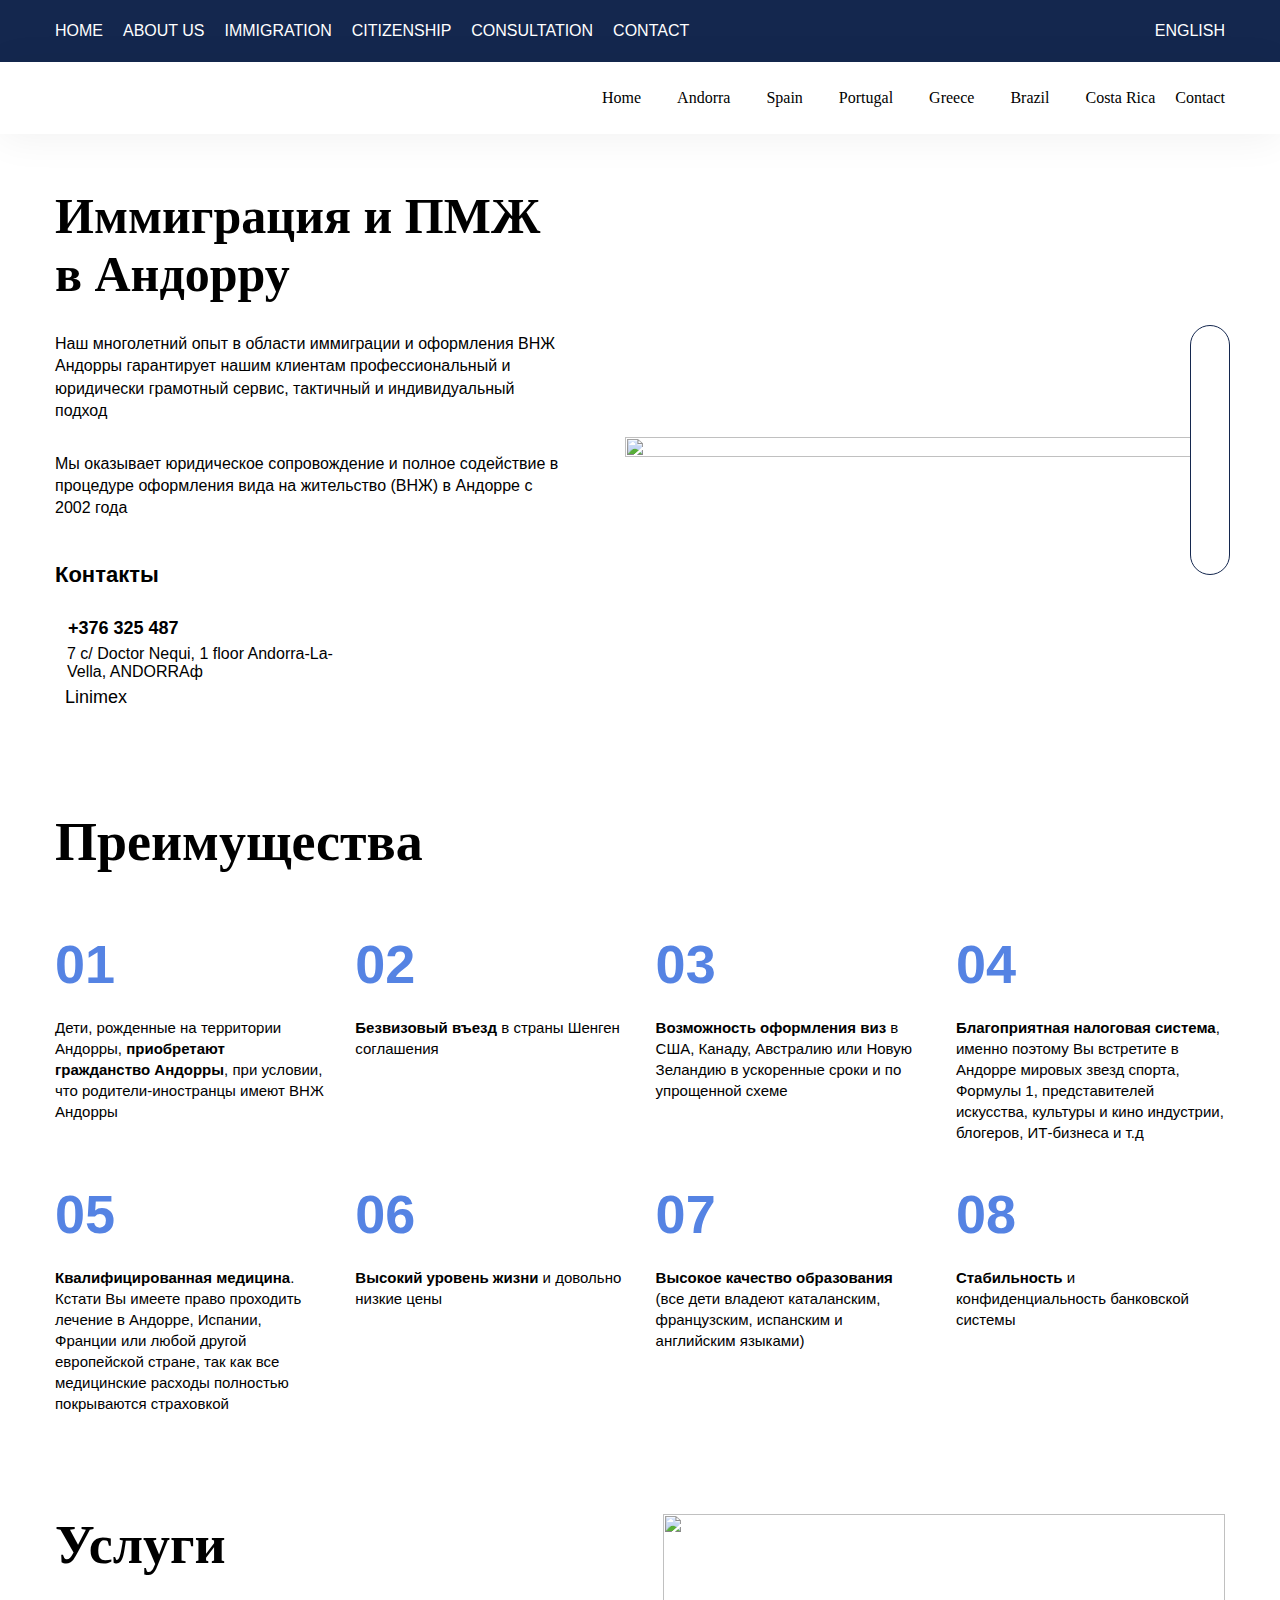
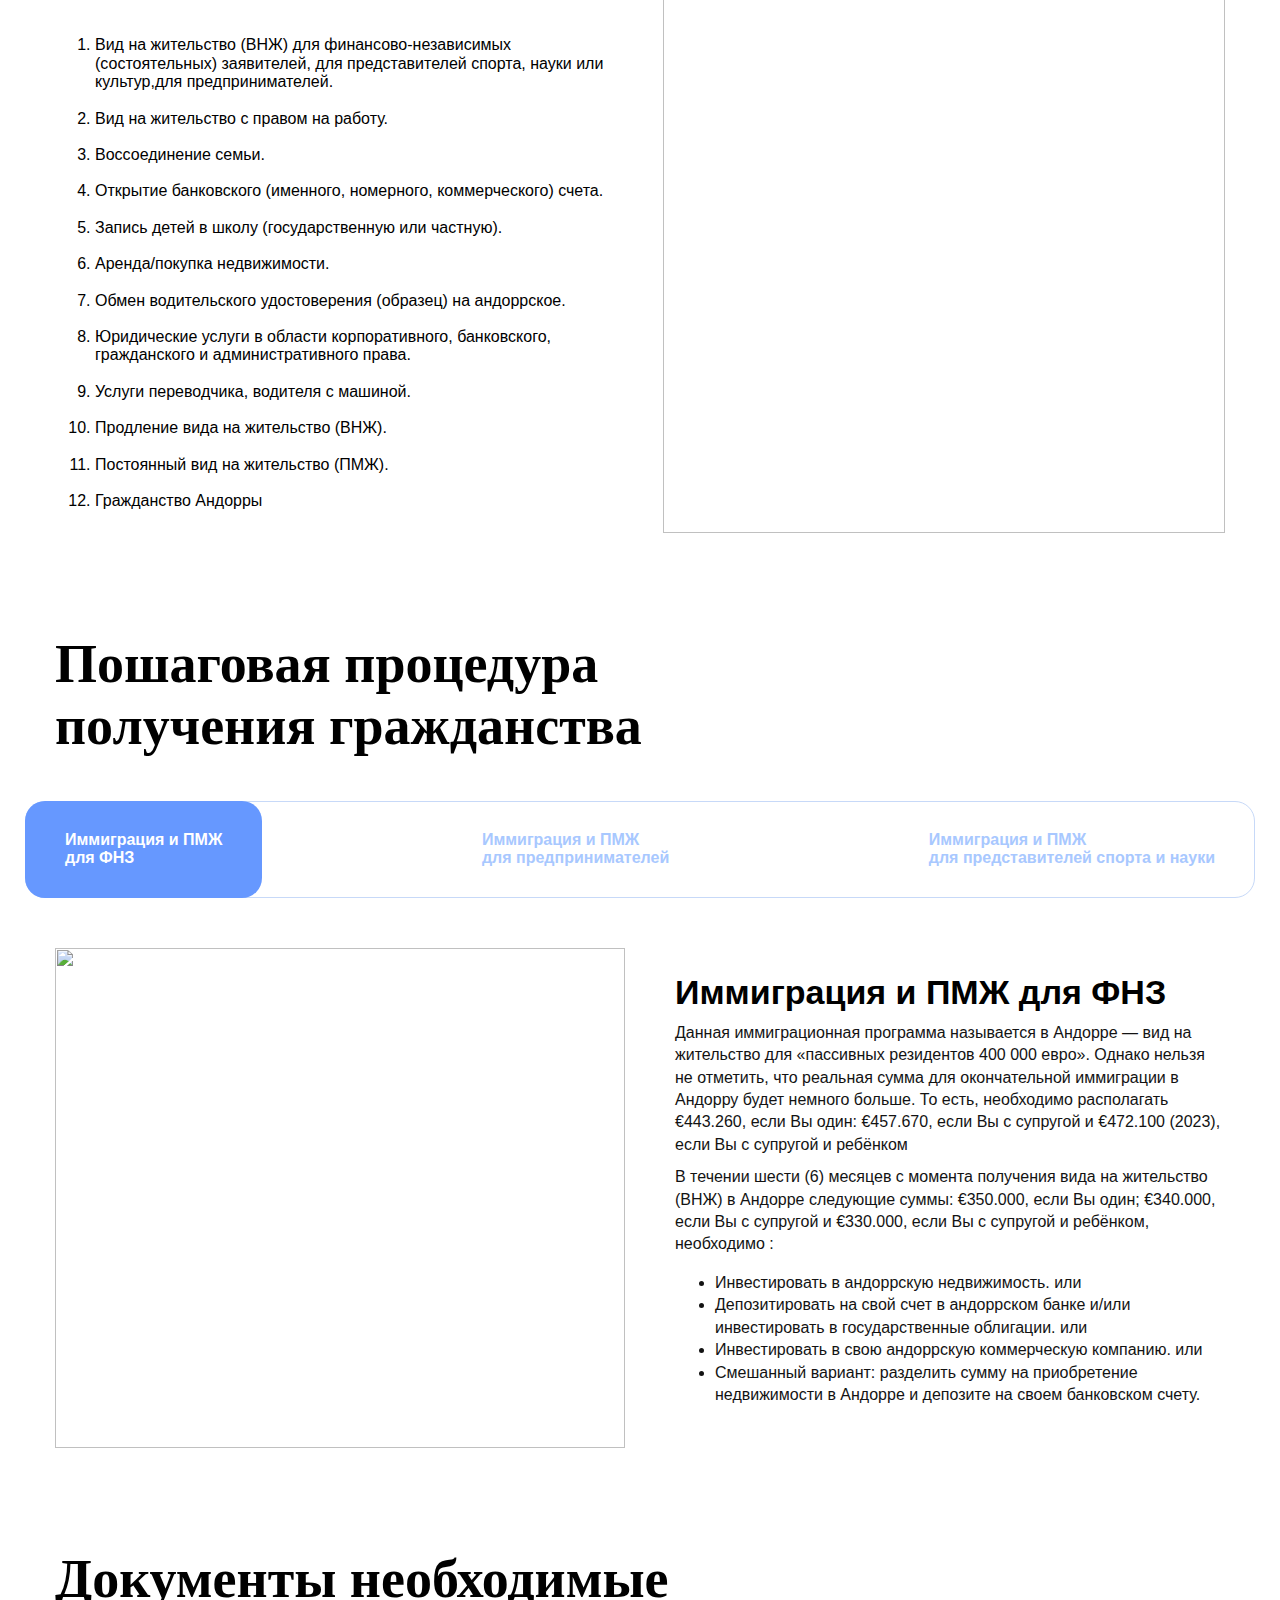
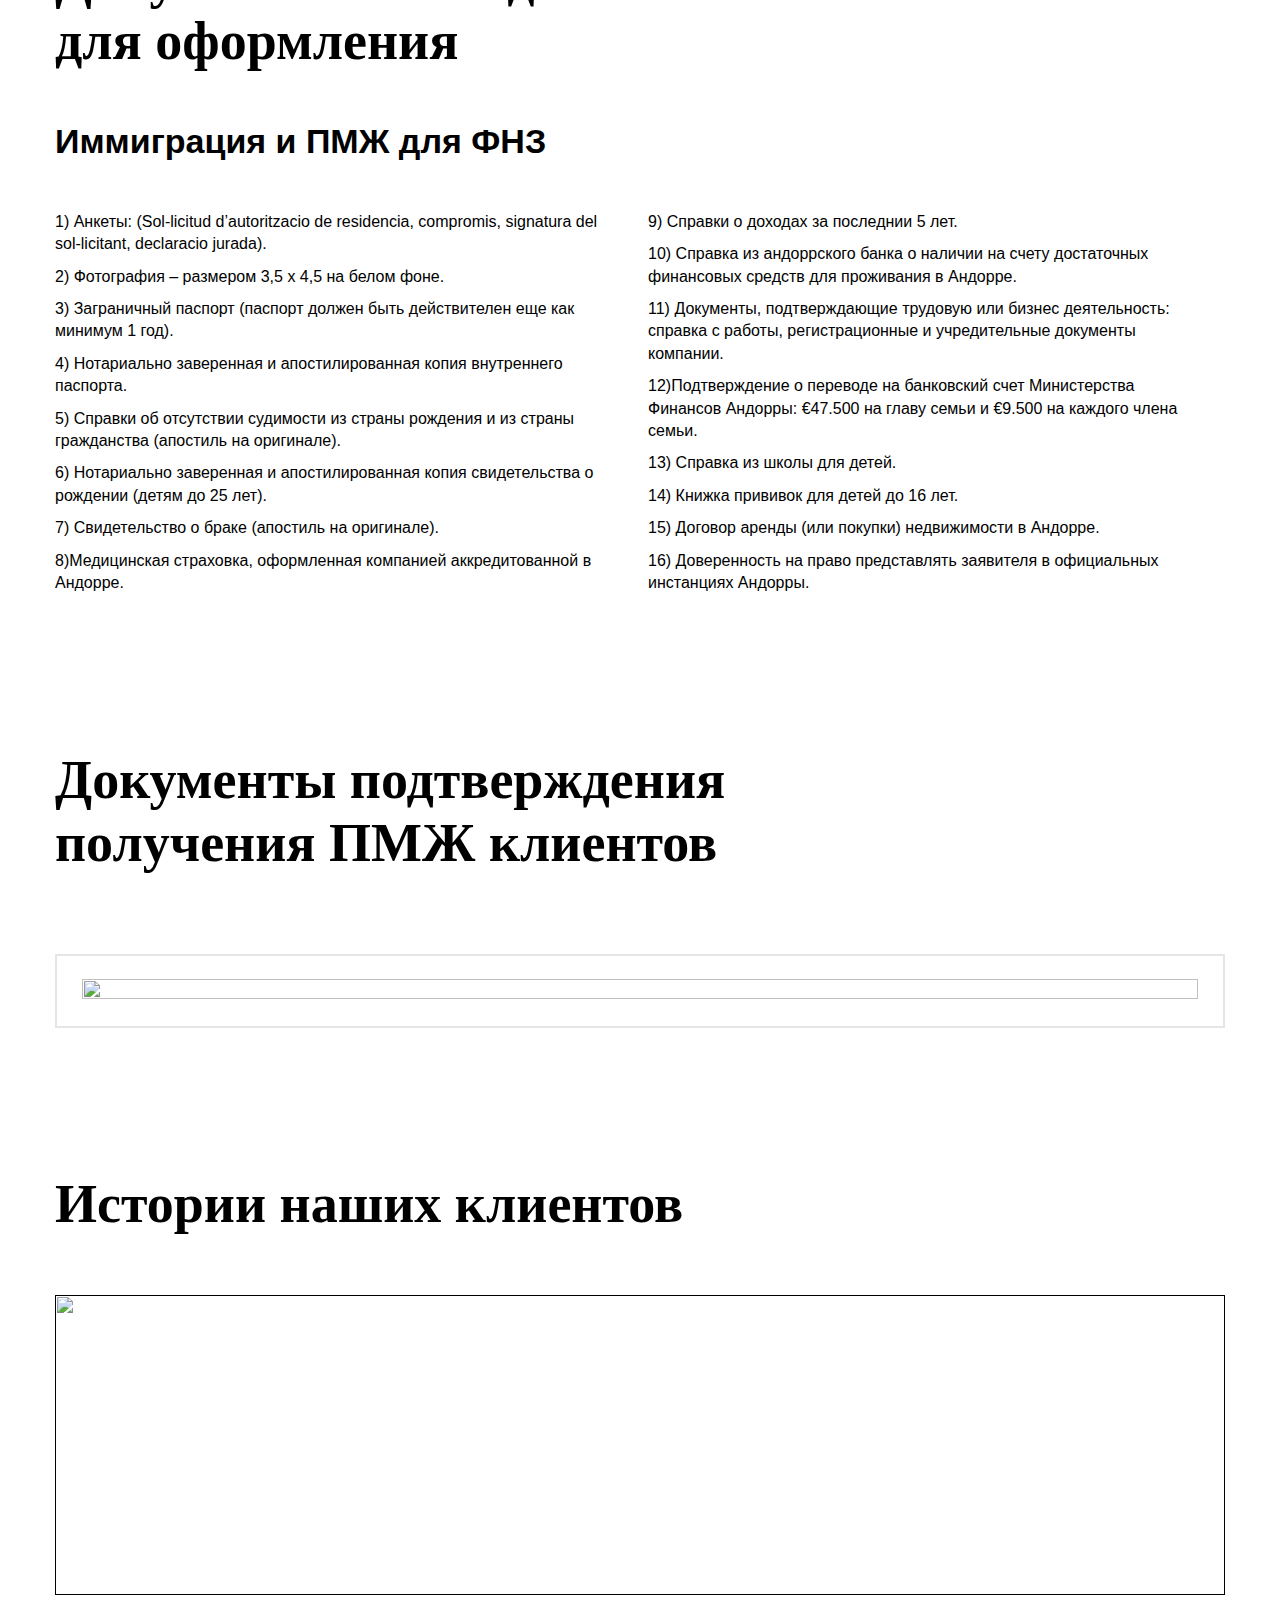
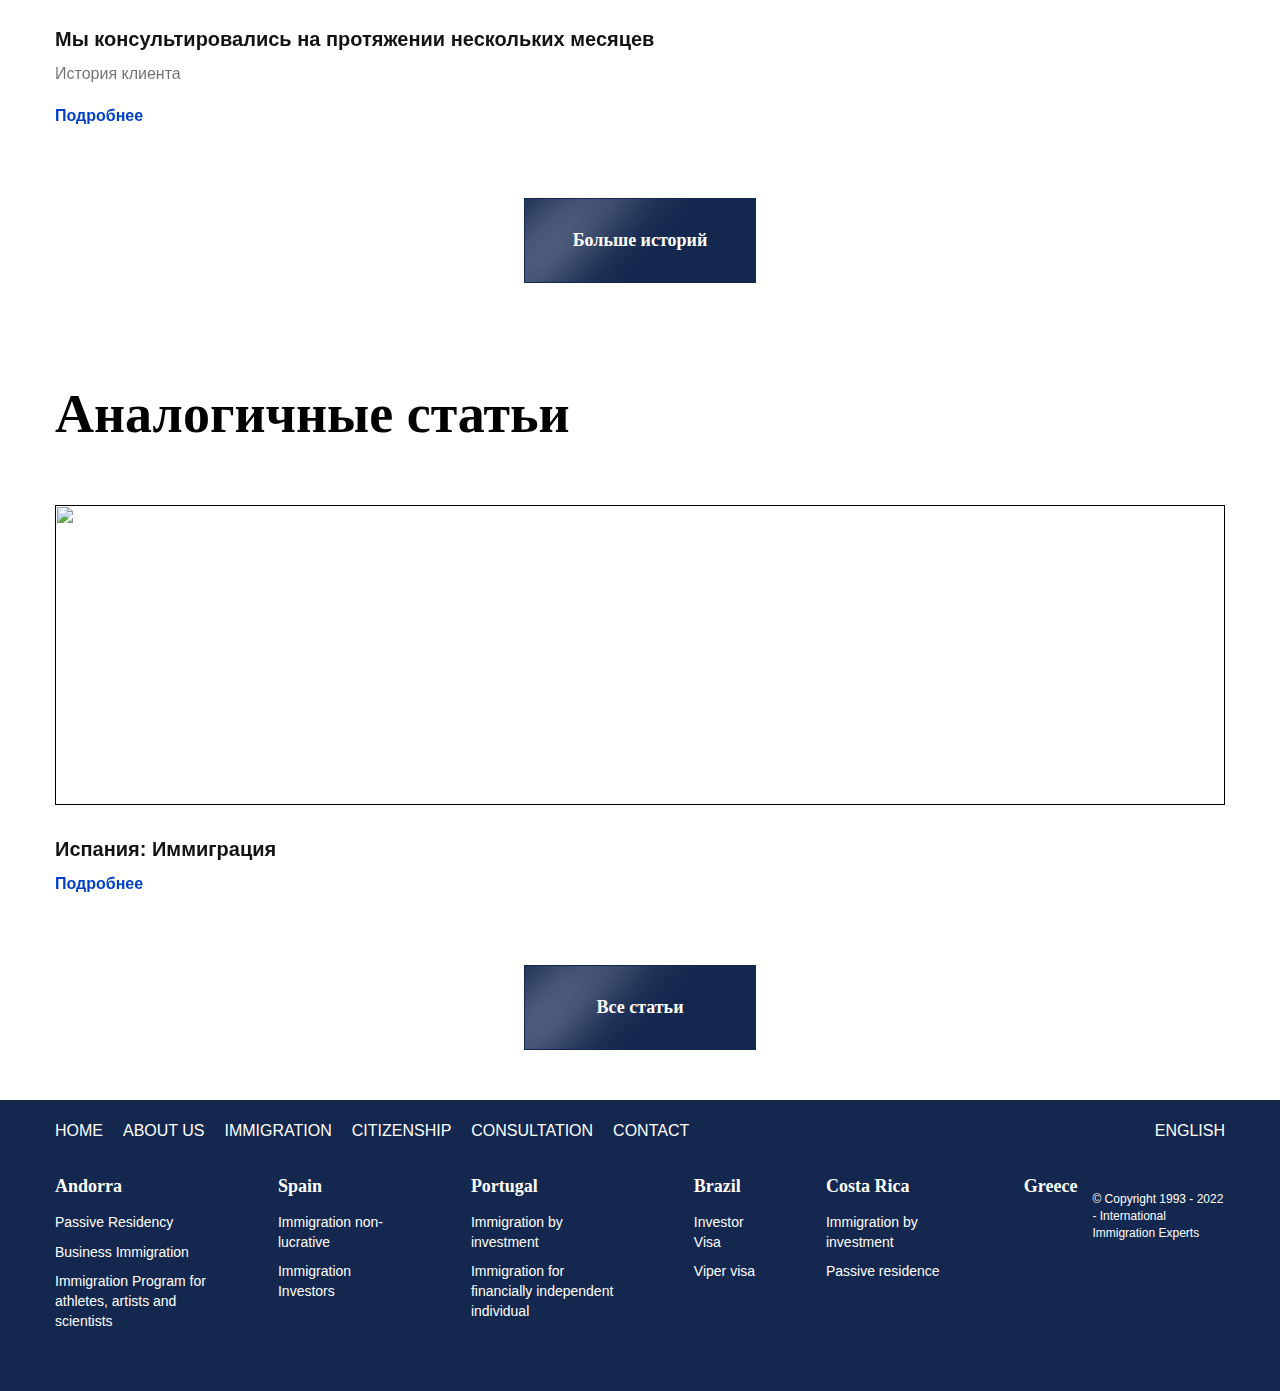
==== page.html @ a86c6c3c "change desktop" ====
<!DOCTYPE html>
<html lang="en">

<head>
    <meta charset="UTF-8">
    <meta http-equiv="X-UA-Compatible" content="IE=edge">
    <meta name="viewport" content="width=device-width, initial-scale=1.0">
    <title>Immigrationeu</title>
    <link rel="stylesheet" href="https://cdn.jsdelivr.net/npm/swiper@8/swiper-bundle.min.css" />
    <link rel="stylesheet" href="css/style.min.css">
    <link rel="stylesheet" href="https://cdnjs.cloudflare.com/ajax/libs/fancybox/3.5.7/jquery.fancybox.min.css"
        integrity="sha512-H9jrZiiopUdsLpg94A333EfumgUBpO9MdbxStdeITo+KEIMaNfHNvwyjjDJb+ERPaRS6DpyRlKbvPUasNItRyw=="
        crossorigin="anonymous" referrerpolicy="no-referrer" />
    <link rel="preload" href="fonts/Raleway-Bold.woff2" as="font" type="font/woff2" crossorigin>
    <link rel="preload" href="fonts/OpenSans-Bold.woff2" as="font" type="font/woff2" crossorigin>
    <link rel="preload" href="fonts/OpenSans-Regular.woff2" as="font" type="font/woff2" crossorigin>
    <link rel="preload" href="fonts/OpenSans-SemiBold.woff2" as="font" type="font/woff2" crossorigin>
</head>

<body>
    <div class="top">
        <div class="container">
            <div class="top__wrap">
                <ul class="top__menu">
                    <li><a href="">HOME</a></li>
                    <li><a href="">ABOUT US</a></li>
                    <li><a href="">IMMIGRATION</a></li>
                    <li><a href="">CITIZENSHIP</a></li>
                    <li><a href="">CONSULTATION</a></li>
                    <li><a href="">CONTACT</a></li>
                </ul>
                <div class="top__right">
                    <div class="top__lang">
                        <div class="top__lang-top"><img src="img/lang.svg" alt=""> english</div>
                        <div class="top__lang-drop">
                            <a href="">english</a>
                            <a href="">RUSSIAN</a>
                        </div>
                    </div>
                    <!-- <div class="top__soc">
                        <a href="">
                            <img src="img/top1.svg" alt="">
                        </a>
                        <a href="">
                            <img src="img/top2.svg" alt="">
                        </a>
                        <a href="">
                            <img src="img/top3.svg" alt="">
                        </a>
                        <a href="">
                            <img src="img/top44.svg" alt="">
                        </a>
                        <a href="">
                            <img src="img/top4.svg" alt="">
                        </a>
                        <a href="">
                            <img src="img/top5.svg" alt="">
                        </a>
                        <a href="">
                            <img src="img/top6.svg" alt="">
                        </a>
                        <a href="">
                            <img src="img/top7.svg" alt="">
                        </a>
                    </div> -->
                </div>
            </div>
        </div>
    </div>
    <header class="header">
        <div class="container">
            <div class="header__wrap">
                <a href="" class="header__logo">
                    <img src="img/logo.png" alt="">
                </a>
                <ul class="header__menu">
                    <li><a href="">Home</a></li>
                    <li class="with-sub"><a href="">Andorra</a>
                        <ul>
                            <li><a href="">Andorra1</a></li>
                            <li><a href="">Andorra2</a></li>
                            <li><a href="">Andorra3</a></li>
                        </ul>
                    </li>
                    <li class="with-sub"><a href="">Spain</a>
                        <ul>
                            <li><a href="">Andorra1</a></li>
                            <li><a href="">Andorra2</a></li>
                            <li><a href="">Andorra3</a></li>
                        </ul>
                    </li>
                    <li class="with-sub"><a href="">Portugal</a>
                        <ul>
                            <li><a href="">Andorra1</a></li>
                            <li><a href="">Andorra2</a></li>
                            <li><a href="">Andorra3</a></li>
                        </ul>
                    </li>
                    <li class="with-sub"><a href="">Greece</a>
                        <ul>
                            <li><a href="">Andorra1</a></li>
                            <li><a href="">Andorra2</a></li>
                            <li><a href="">Andorra3</a></li>
                        </ul>
                    </li>
                    <li class="with-sub"><a href="">Brazil</a>
                        <ul>
                            <li><a href="">Andorra1</a></li>
                            <li><a href="">Andorra2</a></li>
                            <li><a href="">Andorra3</a></li>
                        </ul>
                    </li>
                    <li class="with-sub"><a href="">Costa Rica</a>
                        <ul>
                            <li><a href="">Andorra1</a></li>
                            <li><a href="">Andorra2</a></li>
                            <li><a href="">Andorra3</a></li>
                        </ul>
                    </li>
                    <li><a href="">Contact</a></li>
                </ul>
            </div>
        </div>
    </header>
    <div class="main__links">
        <a href=""><img src="img/main-soc1.svg" alt=""></a>
        <a href=""><img src="img/main-soc2.svg" alt=""></a>
        <a href=""><img src="img/main-soc3.svg" alt=""></a>
        <a href=""><img src="img/main-soc4.svg" alt=""></a>
        <a href=""><img src="img/main-soc5.svg" alt=""></a>
    </div>
    <div class="country">
        <div class="container">
            <div class="country__cont">
                <div class="country__main">
                    <div class="country__info">
                        <h1 class="country__title">Иммиграция и ПМЖ
                            в&nbsp;Андорру</h1>
                        <div class="country__text">
                            <p>Наш многолетний опыт в области иммиграции и оформления ВНЖ Андорры гарантирует нашим
                                клиентам профессиональный и юридически грамотный сервис, тактичный и индивидуальный
                                подход</p>
                            <p>Мы оказывает юридическое сопровождение и полное содействие в процедуре оформления вида на
                                жительство (ВНЖ) в Андорре с 2002 года</p>
                        </div>
                        <div class="country__bottom-title">Контакты</div>
                        <div class="country__bottom">

                            <div class="country__bottom-block">
                                <div class="country__links">
                                    <a href=""><img src="img/page-soc1.svg" alt=""></a>
                                    <a href=""><img src="img/page-soc2.svg" alt=""></a>
                                    <a href=""><img src="img/page-soc3.svg" alt=""> +376 325 487</a>
                                </div>
                            </div>
                            <div class="country__bottom-block">
                                <div class="country__adress">
                                    <div class="country__adress-img"><img src="img/page-soc4.svg" alt=""></div>
                                    <div class="country__adress-text">7 c/ Doctor Nequi, 1 floor
                                        Andorra-La-Vella, ANDORRAф</div>
                                </div>
                            </div>
                            <div class="country__bottom-block">
                                <a href="" class="country__skype"><img src="img/page-soc5.svg" alt=""> Linimex</a>
                            </div>
                        </div>
                    </div>
                    <div class="country__img">
                        <img src="img/country.jpg" alt="">
                    </div>
                </div>
            </div>

        </div>
    </div>
    <div class="country-feat">
        <div class="container">
            <h2 class="country-feat__title">Преимущества</h2>
            <div class="country-feat__wrap">
                <div class="country-feat__block">
                    <div class="country-feat__num">01</div>
                    <p class="country-feat__text">Дети, рожденные на территории Андорры, <b>приобретают гражданство
                            Андорры</b>, при условии, что родители-иностранцы имеют ВНЖ Андорры</p>
                </div>
                <div class="country-feat__block">
                    <div class="country-feat__num">02</div>
                    <p class="country-feat__text"><b>Безвизовый въезд</b> в страны Шенген соглашения</p>
                </div>
                <div class="country-feat__block">
                    <div class="country-feat__num">03</div>
                    <p class="country-feat__text"><b>Возможность оформления виз</b> в США, Канаду, Австралию или Новую
                        Зеландию
                        в ускоренные сроки и по упрощенной схеме</p>
                </div>
                <div class="country-feat__block">
                    <div class="country-feat__num">04</div>
                    <p class="country-feat__text"><b>Благоприятная налоговая система</b>, именно поэтому Вы встретите в
                        Андорре
                        мировых звезд спорта, Формулы 1, представителей искусства, культуры и кино индустрии, блогеров,
                        ИТ-бизнеса и т.д</p>
                </div>
                <div class="country-feat__block">
                    <div class="country-feat__num">05</div>
                    <p class="country-feat__text"><b>Квалифицированная медицина</b>. Кстати Вы имеете право проходить
                        лечение в
                        Андорре, Испании, Франции или любой другой европейской стране, так как все медицинские расходы
                        полностью покрываются страховкой</p>
                </div>
                <div class="country-feat__block">
                    <div class="country-feat__num">06</div>
                    <p class="country-feat__text"><b>Высокий уровень жизни</b> и довольно низкие цены</p>
                </div>
                <div class="country-feat__block">
                    <div class="country-feat__num">07</div>
                    <p class="country-feat__text"><b>Высокое качество образования</b> (все дети владеют каталанским,
                        французским, испанским и английским языками)</p>
                </div>
                <div class="country-feat__block">
                    <div class="country-feat__num">08</div>
                    <p class="country-feat__text"><b>Стабильность</b> и конфиденциальность банковской системы</p>
                </div>
            </div>
        </div>
    </div>
    <section class="country-serv">
        <div class="container">
            <div class="country-serv__wrap">
                <div class="country-serv__cont">
                    <h2 class="country-serv__title">Услуги</h2>
                    <ol>
                        <li>Вид на жительство (ВНЖ) для финансово-независимых (состоятельных) заявителей, для
                            представителей спорта, науки или культур,для предпринимателей.</li>
                        <li>Вид на жительство с правом на работу.</li>
                        <li>Воссоединение семьи.</li>
                        <li>Открытие банковского (именного, номерного, коммерческого) счета. </li>
                        <li>Запись детей в школу (государственную или частную).</li>
                        <li>Аренда/покупка недвижимости.</li>
                        <li>Обмен водительского удостоверения (образец) на андоррское. </li>
                        <li>Юридические услуги в области корпоративного, банковского, гражданского и административного
                            права.</li>
                        <li>Услуги переводчика, водителя с машиной.</li>
                        <li>Продление вида на жительство (ВНЖ).</li>
                        <li>Постоянный вид на жительство (ПМЖ).</li>
                        <li>Гражданство Андорры</li>
                    </ol>
                </div>
                <div class="country-serv__img">
                    <img src="img/serv.jpg" alt="">
                </div>
            </div>
        </div>
    </section>
    <section class="home-steps">
        <div class="container">
            <h2 class="home-steps__title">Пошаговая процедура получения гражданства</h2>
        </div>
        <div class="home-steps__top">
            <div class="container">
                <div class="home-steps__tabs">
                    <a href="" class="active">Иммиграция и ПМЖ <br> для ФНЗ</a>
                    <a href="">Иммиграция и ПМЖ <br> для предпринимателей</a>
                    <a href="">Иммиграция и ПМЖ <br> для представителей спорта и науки</a>
                </div>
            </div>
        </div>

        <div class="container">

            <div class="home-steps__cont">
                <div class="home-steps__cont-block active">
                    <div class="home-steps__wrap">
                        <div class="home-steps__img">
                            <img src="img/steps.jpg" alt="">
                        </div>
                        <div class="home-steps__info">
                            <div class="home-steps__name">Иммиграция и ПМЖ для ФНЗ</div>
                            <div class="home-steps__descr">
                                <p>
                                    Данная иммиграционная программа называется в Андорре — вид на жительство для
                                    «пассивных резидентов 400 000 евро». Однако нельзя не отметить, что реальная сумма
                                    для окончательной иммиграции в Андорру будет немного больше. То есть, необходимо
                                    располагать €443.260, если Вы один: €457.670, если Вы с супругой и €472.100 (2023),
                                    если Вы с супругой и ребёнком





                                </p>
                                <p>
                                    В течении шести (6) месяцев с момента получения вида на жительство (ВНЖ) в Андорре
                                    следующие суммы: €350.000, если Вы один; €340.000, если Вы с супругой и €330.000,
                                    если Вы с супругой и ребёнком, необходимо :
                                </p>
                                <ul>
                                    <li>Инвестировать в андоррскую недвижимость. или</li>
                                    <li>Депозитировать на свой счет в андоррском банке и/или инвестировать в
                                        государственные облигации. или</li>
                                    <li>Инвестировать в свою андоррскую коммерческую компанию. или</li>
                                    <li>Смешанный вариант: разделить сумму на приобретение недвижимости в Андорре и
                                        депозите на своем банковском счету.</li>
                                </ul>
                            </div>

                        </div>
                    </div>
                </div>
                <div class="home-steps__cont-block">
                    <div class="home-steps__wrap">
                        <div class="home-steps__img">
                            <img src="img/steps.jpg" alt="">
                        </div>
                        <div class="home-steps__info">
                            <div class="home-steps__name">Подготовка досье</div>
                            <div class="home-steps__day">1 день</div>
                            <p class="home-steps__descr">Проведем консультацию, выберем подходящую программу и страну,
                                определим план переезда, нужные документы и условия</p>
                        </div>
                    </div>
                </div>
                <div class="home-steps__cont-block">
                    <div class="home-steps__wrap">
                        <div class="home-steps__img">
                            <img src="img/steps.jpg" alt="">
                        </div>
                        <div class="home-steps__info">
                            <div class="home-steps__name">Получение визы, <br> карты резидента</div>
                            <div class="home-steps__day">1 день</div>
                            <p class="home-steps__descr">Проведем консультацию, выберем подходящую программу и страну,
                                определим план переезда, нужные документы и условия</p>
                        </div>
                    </div>
                </div>
            </div>
        </div>
    </section>
    <section class="country-oforml">
        <div class="container">
            <h2 class="country-oforml__title">Документы необходимые
                для оформления</h2>
            <div class="country-oforml__subtitle">Иммиграция и ПМЖ для ФНЗ</div>
            <div class="country-oforml__wrap">
                <ul>
                    <li>1) Анкеты: (Sol-licitud d’autoritzacio de residencia, compromis, signatura del sol-licitant,
                        declaracio jurada).</li>
                    <li>2) Фотография – размером 3,5 х 4,5 на белом фоне.</li>
                    <li>3) Заграничный паспорт (паспорт должен быть действителен еще как минимум 1 год).</li>
                    <li>4) Нотариально заверенная и апостилированная копия внутреннего паспорта.</li>
                    <li>5) Справки об отсутствии судимости из страны рождения и из страны гражданства (апостиль на
                        оригинале).</li>
                    <li>6) Нотариально заверенная и апостилированная копия свидетельства о рождении (детям до 25 лет).
                    </li>
                    <li>7) Свидетельство о браке (апостиль на оригинале).</li>
                    <li>8)Медицинская страховка, оформленная компанией аккредитованной в Андорре.</li>
                    <li>9) Справки о доходах за последнии 5 лет.</li>
                    <li>10) Справка из андоррского банка о наличии на счету достаточных финансовых средств для
                        проживания в Андорре.</li>
                    <li>11) Документы, подтверждающие трудовую или бизнес деятельность: справка с работы,
                        регистрационные и учредительные документы компании.</li>
                    <li>12)Подтверждение о переводе на банковский счет Министерства Финансов Андорры: €47.500 на главу
                        семьи и €9.500 на каждого члена семьи.</li>
                    <li>13) Справка из школы для детей.</li>
                    <li>14) Книжка прививок для детей до 16 лет.</li>
                    <li>15) Договор аренды (или покупки) недвижимости в Андорре.</li>
                    <li>16) Доверенность на право представлять заявителя в официальных инстанциях Андорры.</li>
                </ul>
            </div>
        </div>
    </section>
    <section class="country-docs">
        <div class="container">
            <h2 class="country-docs__title">Документы подтверждения получения ПМЖ клиентов</h2>
            <div class="country-docs__wrap">
                <div class="country-docs__prev">
                    <img src="img/his-prev.svg" alt="">
                </div>
                <div class="country-docs__next">
                    <img src="img/his-next.svg" alt="">
                </div>
                <div class="swiper">
                    <div class="country-docs__slider swiper-wrapper">
                        <a data-fancybox href="img/country-docs1.png" class="swiper-slide country-docs__block">
                            <img src="img/country-docs1.png" alt="">
                        </a>
                        <a data-fancybox href="img/country-docs2.png" class="swiper-slide country-docs__block">
                            <img src="img/country-docs2.png" alt="">
                        </a>
                        <a data-fancybox href="img/country-docs3.png" class="swiper-slide country-docs__block">
                            <img src="img/country-docs3.png" alt="">
                        </a>
                        <a data-fancybox href="img/country-docs4.png" class="swiper-slide country-docs__block">
                            <img src="img/country-docs4.png" alt="">
                        </a>
                        <a data-fancybox href="img/country-docs4.png" class="swiper-slide country-docs__block">
                            <img src="img/country-docs4.png" alt="">
                        </a>
                    </div>
                </div>
            </div>

        </div>
    </section>
    <section class="home-history">
        <div class="container">
            <div class="home-history__top">
                <h2 class="home-history__title">Истории наших клиентов</h2>

            </div>
            <div class="home-history__wrap">
                <div class="home-history__prev">
                    <img src="img/his-prev.svg" alt="">
                </div>
                <div class="home-history__next">
                    <img src="img/his-next.svg" alt="">
                </div>
                <div class="swiper">
                    <div class="home-history__slider swiper-wrapper">
                        <a href="" class="swiper-slide home-history__block">
                            <div class="home-history__img">
                                <img src="img/history.jpg" alt="">
                            </div>
                            <div class="home-history__name">Мы консультировались на протяжении нескольких месяцев</div>
                            <div class="home-history__sub">История клиента</div>
                            <div class="home-history__link">Подробнее</div>
                        </a>
                        <a href="" class="swiper-slide home-history__block">
                            <div class="home-history__img">
                                <img src="img/history.jpg" alt="">
                            </div>
                            <div class="home-history__name">Мы консультировались на протяжении нескольких месяцев</div>
                            <div class="home-history__sub">История клиента</div>
                            <div class="home-history__link">Подробнее</div>
                        </a>
                        <a href="" class="swiper-slide home-history__block">
                            <div class="home-history__img">
                                <img src="img/history.jpg" alt="">
                            </div>
                            <div class="home-history__name">Мы консультировались на протяжении нескольких месяцев</div>
                            <div class="home-history__sub">История клиента</div>
                            <div class="home-history__link">Подробнее</div>
                        </a>
                        <a href="" class="swiper-slide home-history__block">
                            <div class="home-history__img">
                                <img src="img/history.jpg" alt="">
                            </div>
                            <div class="home-history__name">Мы консультировались на протяжении нескольких месяцев</div>
                            <div class="home-history__sub">История клиента</div>
                            <div class="home-history__link">Подробнее</div>
                        </a>
                    </div>
                </div>
                <a href="" class="home-history__all btn">Больше историй</a>
            </div>

        </div>
    </section>
    <section class="home-history">
        <div class="container">
            <div class="home-history__top">
                <h2 class="home-history__title">Аналогичные статьи</h2>

            </div>
            <div class="home-history__wrap">
                <div class="home-history__prev">
                    <img src="img/his-prev.svg" alt="">
                </div>
                <div class="home-history__next">
                    <img src="img/his-next.svg" alt="">
                </div>
                <div class="swiper">
                    <div class="home-history__slider swiper-wrapper">
                        <a href="" class="swiper-slide home-history__block">
                            <div class="home-history__img">
                                <img src="img/history.jpg" alt="">
                            </div>
                            <div class="home-history__name">Испания: Иммиграция</div>
                            <div class="home-history__link">Подробнее</div>
                        </a>
                        <a href="" class="swiper-slide home-history__block">
                            <div class="home-history__img">
                                <img src="img/history.jpg" alt="">
                            </div>
                            <div class="home-history__name">Бразилия: Иммиграция</div>
                            <div class="home-history__link">Подробнее</div>
                        </a>
                        <a href="" class="swiper-slide home-history__block">
                            <div class="home-history__img">
                                <img src="img/history.jpg" alt="">
                            </div>
                            <div class="home-history__name">Португалия: Иммиграция</div>
                            <div class="home-history__link">Подробнее</div>
                        </a>
                        <a href="" class="swiper-slide home-history__block">
                            <div class="home-history__img">
                                <img src="img/history.jpg" alt="">
                            </div>
                            <div class="home-history__name">Португалия: Иммиграция</div>
                            <div class="home-history__link">Подробнее</div>
                        </a>
                    </div>
                </div>
                <a href="" class="home-history__all btn">Все статьи</a>
            </div>

        </div>
    </section>
    <div class="top">
        <div class="container">
            <div class="top__wrap">
                <ul class="top__menu">
                    <li><a href="">HOME</a></li>
                    <li><a href="">ABOUT US</a></li>
                    <li><a href="">IMMIGRATION</a></li>
                    <li><a href="">CITIZENSHIP</a></li>
                    <li><a href="">CONSULTATION</a></li>
                    <li><a href="">CONTACT</a></li>
                </ul>
                <div class="top__right">
                    <div class="top__lang">
                        <div class="top__lang-top"><img src="img/lang.svg" alt=""> english</div>
                        <div class="top__lang-drop">
                            <a href="">english</a>
                            <a href="">RUSSIAN</a>
                        </div>
                    </div>
                    <!-- <div class="top__soc">
                        <a href="">
                            <img src="img/top1.svg" alt="">
                        </a>
                        <a href="">
                            <img src="img/top2.svg" alt="">
                        </a>
                        <a href="">
                            <img src="img/top3.svg" alt="">
                        </a>
                        <a href="">
                            <img src="img/top44.svg" alt="">
                        </a>
                        <a href="">
                            <img src="img/top4.svg" alt="">
                        </a>
                        <a href="">
                            <img src="img/top5.svg" alt="">
                        </a>
                        <a href="">
                            <img src="img/top6.svg" alt="">
                        </a>
                        <a href="">
                            <img src="img/top7.svg" alt="">
                        </a>
                    </div> -->
                </div>
            </div>
        </div>
    </div>
    <footer class="footer">
        <div class="container">
            <div class="footer__wrap">
                <ul class="footer__menu">
                    <li>
                        <a href="">Andorra</a>
                        <ul>
                            <li><a href="">Passive Residency

                                </a></li>
                            <li><a href="">Business Immigration</a></li>
                            <li><a href="">Immigration Program for athletes, artists and scientists</a></li>
                        </ul>
                    </li>
                    <li>
                        <a href="">Spain</a>
                        <ul>
                            <li><a href="">Immigration non-lucrative
                                </a></li>
                            <li><a href="">Immigration Investors</a></li>
                        </ul>
                    </li>
                    <li>
                        <a href="">Portugal</a>
                        <ul>
                            <li><a href="">Immigration by investment
                                </a></li>
                            <li><a href="">Immigration for financially independent individual</a></li>
                        </ul>
                    </li>
                    <li>
                        <a href="">Brazil</a>
                        <ul>
                            <li><a href="">Investor Visa
                                </a></li>
                            <li><a href="">Viper visa</a></li>
                        </ul>
                    </li>
                    <li>
                        <a href="">Costa Rica</a>
                        <ul>
                            <li><a href="">Immigration by investment
                                </a></li>
                            <li><a href="">Passive residence</a></li>
                        </ul>
                    </li>
                    <li>
                        <a href="">Greece</a>
                    </li>
                </ul>
                <div class="footer__right">
                    <div class="footer__soc">
                        <a href="">
                            <img src="img/footer-soc1.svg" alt="">
                        </a>
                        <a href="">
                            <img src="img/footer-soc2.svg" alt="">
                        </a>
                        <a href="">
                            <img src="img/footer-soc3.svg" alt="">
                        </a>
                        <a href="">
                            <img src="img/footer-soc4.svg" alt="">
                        </a>
                    </div>
                    <div class="footer__copy">© Copyright 1993 - 2022 - International Immigration Experts</div>
                </div>
            </div>
        </div>
    </footer>
    <script src="https://code.jquery.com/jquery-3.6.1.slim.min.js"
        integrity="sha256-w8CvhFs7iHNVUtnSP0YKEg00p9Ih13rlL9zGqvLdePA=" crossorigin="anonymous"></script>
    <script src="https://cdn.jsdelivr.net/npm/swiper@8/swiper-bundle.min.js"></script>
    <script src="https://cdnjs.cloudflare.com/ajax/libs/fancybox/3.5.7/jquery.fancybox.min.js"
        integrity="sha512-uURl+ZXMBrF4AwGaWmEetzrd+J5/8NRkWAvJx5sbPSSuOb0bZLqf+tOzniObO00BjHa/dD7gub9oCGMLPQHtQA=="
        crossorigin="anonymous" referrerpolicy="no-referrer"></script>

    <script src="js/main.js"></script>
</body>

</html>
---- css/style.min.css ----
body{margin:0;font-family:'Open Sans', sans-serif;font-weight:400}*{-webkit-box-sizing:border-box;box-sizing:border-box}a{-webkit-transition:all 0.3s;transition:all 0.3s}input,button{font-family:'Open Sans', sans-serif;border-radius:0}input:focus,button:focus{outline:none}.fullpage{overflow:hidden}@font-face{font-family:'Open Sans';src:url("../fonts/OpenSans-Bold.eot");src:url("../fonts/OpenSans-Bold.eot?#iefix") format("embedded-opentype"),url("../fonts/OpenSans-Bold.woff2") format("woff2"),url("../fonts/OpenSans-Bold.woff") format("woff");font-weight:bold;font-style:normal;font-display:swap}@font-face{font-family:'Raleway';src:url("../fonts/Raleway-Bold.eot");src:url("../fonts/Raleway-Bold.eot?#iefix") format("embedded-opentype"),url("../fonts/Raleway-Bold.woff2") format("woff2"),url("../fonts/Raleway-Bold.woff") format("woff");font-weight:bold;font-style:normal;font-display:swap}@font-face{font-family:'Raleway';src:url("../fonts/Raleway-Medium.eot");src:url("../fonts/Raleway-Medium.eot?#iefix") format("embedded-opentype"),url("../fonts/Raleway-Medium.woff2") format("woff2"),url("../fonts/Raleway-Medium.woff") format("woff");font-weight:500;font-style:normal;font-display:swap}@font-face{font-family:'Open Sans';src:url("../fonts/OpenSans-SemiBold.eot");src:url("../fonts/OpenSans-SemiBold.eot?#iefix") format("embedded-opentype"),url("../fonts/OpenSans-SemiBold.woff2") format("woff2"),url("../fonts/OpenSans-SemiBold.woff") format("woff");font-weight:600;font-style:normal;font-display:swap}@font-face{font-family:'Open Sans';src:url("../fonts/OpenSans-Regular.eot");src:url("../fonts/OpenSans-Regular.eot?#iefix") format("embedded-opentype"),url("../fonts/OpenSans-Regular.woff2") format("woff2"),url("../fonts/OpenSans-Regular.woff") format("woff");font-weight:normal;font-style:normal;font-display:swap}.container{width:1540px;margin:auto}@media (max-width: 1569px){.container{width:1170px}}@media (max-width: 1199px){.container{width:970px;margin:auto}}@media (max-width: 991px){.container{width:740px;margin:auto}}@media (max-width: 767px){.container{width:550px;margin:auto}}@media (max-width: 575px){.container{width:100%;padding-left:15px;padding-right:15px;margin:auto}}@-webkit-keyframes marquee{0%{-webkit-transform:translateX(0);transform:translateX(0)}100%{-webkit-transform:translateX(-66.6%);transform:translateX(-66.6%)}}@keyframes marquee{0%{-webkit-transform:translateX(0);transform:translateX(0)}100%{-webkit-transform:translateX(-66.6%);transform:translateX(-66.6%)}}.btn{position:relative;overflow:hidden}.btn:after{content:"";display:block;width:20px;height:300px;margin-left:50px;background:#fff;background:-webkit-gradient(linear, left top, left bottom, from(rgba(255,255,255,0.5)), color-stop(50%, #fff), to(rgba(255,255,255,0.5)));background:linear-gradient(to bottom, rgba(255,255,255,0.5) 0%, #fff 50%, rgba(255,255,255,0.5) 100%);-webkit-filter:blur(30px);filter:blur(30px);left:-40px;top:-100px;z-index:1;-webkit-transform:rotate(45deg);transform:rotate(45deg);position:absolute;-webkit-animation:movingFlare 3s ease-in-out 0.05s infinite;animation:movingFlare 3s ease-in-out 0.05s infinite}@-webkit-keyframes movingFlare{0%{left:-70px;margin-left:0px}30%{left:110%;margin-left:80px}100%{left:110%;margin-left:80px}}@keyframes movingFlare{0%{left:-70px;margin-left:0px}30%{left:110%;margin-left:80px}100%{left:110%;margin-left:80px}}.main{padding-top:40px;padding-bottom:160px}.main__wrap{position:relative;display:-webkit-box;display:-ms-flexbox;display:flex;-webkit-box-align:end;-ms-flex-align:end;align-items:flex-end;-webkit-box-pack:justify;-ms-flex-pack:justify;justify-content:space-between;padding-right:45px}.main__links{position:fixed;top:50%;margin-top:-125px;background-color:#fff;right:50px;z-index:15;border:1px solid #14274E;border-radius:20px;width:40px;height:250px;grid-gap:5px;display:-webkit-box;display:-ms-flexbox;display:flex;-webkit-box-pack:center;-ms-flex-pack:center;justify-content:center;-webkit-box-orient:vertical;-webkit-box-direction:normal;-ms-flex-direction:column;flex-direction:column;-webkit-box-align:center;-ms-flex-align:center;align-items:center}.main__links a{width:40px;height:40px;display:-webkit-box;display:-ms-flexbox;display:flex;-webkit-box-pack:center;-ms-flex-pack:center;justify-content:center;-webkit-box-align:center;-ms-flex-align:center;align-items:center}.main__links a:hover{opacity:0.8}.main__cont{width:440px}.main__title{font-family:'Raleway';font-weight:700;font-size:64px;line-height:110%;color:#000000;margin-bottom:40px}.main__subtitle{font-size:22px;line-height:140%;margin-bottom:40px}.main__block{width:200px}.main__block-name{font-size:20px;line-height:140%;margin-bottom:10px}.main__wrapper{display:-webkit-box;display:-ms-flexbox;display:flex;-ms-flex-wrap:wrap;flex-wrap:wrap;-webkit-box-pack:justify;-ms-flex-pack:justify;justify-content:space-between;grid-gap:25px}.main__select{width:100%;position:relative}.main__select-top{border:1px solid rgba(0,0,0,0.1);border-radius:4px;height:42px;display:-webkit-box;display:-ms-flexbox;display:flex;-webkit-box-align:center;-ms-flex-align:center;align-items:center;padding-left:15px;font-size:18px;line-height:140%;color:rgba(0,0,0,0.3);position:relative;cursor:pointer;text-decoration:none}.main__select-top:hover{color:#5583E3}.main__select-top::after{content:"";display:block;width:15px;height:15px;right:13px;-webkit-transition:all 0.3s;transition:all 0.3s;position:absolute;top:13px;background:url("../img/drop.svg") center no-repeat}.main__select-drop{background:#FFFFFF;border:1px solid rgba(0,0,0,0.1);border-top:0;margin-top:-3px;z-index:3;position:absolute;left:0;top:42px;-webkit-box-shadow:0px 20px 30px rgba(0,0,0,0.08);box-shadow:0px 20px 30px rgba(0,0,0,0.08);border-radius:0 0 4px 4px;padding:10px 15px;width:100%;display:none}.main__select-drop a{font-size:18px;line-height:140%;color:rgba(0,0,0,0.3);text-decoration:none;display:block;margin-bottom:5px}.main__select-drop a:hover{color:#5583E3}.main__select:hover .main__select-top::after{-webkit-transform:rotate(180deg);transform:rotate(180deg)}.main__select:hover .main__select-drop{display:block}.main__map{position:relative}.main__place{position:absolute;display:none}.top{background:#14274E}.top__consult{padding:15px 30px;font-weight:600;font-size:15px;line-height:115%;text-transform:uppercase;color:#000000;background:#FFFFFF;text-decoration:none}.top__consult:hover{opacity:0.8}.top__menu{list-style-type:none;margin:0;padding:0;display:-webkit-box;display:-ms-flexbox;display:flex;grid-gap:45px}.top__menu a{display:block;font-weight:400;font-size:20px;line-height:140%;color:#FFFFFF;padding:20px 0;text-decoration:none}.top__menu a:hover{opacity:0.8}.top__soc{display:-webkit-box;display:-ms-flexbox;display:flex;-webkit-box-align:center;-ms-flex-align:center;align-items:center;grid-gap:5px}.top__soc a{width:40px;height:40px;display:-webkit-box;display:-ms-flexbox;display:flex;-webkit-box-pack:center;-ms-flex-pack:center;justify-content:center;-webkit-box-align:center;-ms-flex-align:center;align-items:center}.top__soc a:hover{opacity:0.8}.top__wrap{display:-webkit-box;display:-ms-flexbox;display:flex;-webkit-box-align:center;-ms-flex-align:center;align-items:center;-webkit-box-pack:justify;-ms-flex-pack:justify;justify-content:space-between}.top__right{display:-webkit-box;display:-ms-flexbox;display:flex;-webkit-box-align:center;-ms-flex-align:center;align-items:center;grid-gap:27px}.top__lang{font-size:16px;line-height:140%;text-transform:uppercase;color:#FFFFFF;position:relative}.top__lang-top{display:-webkit-box;display:-ms-flexbox;display:flex;-webkit-box-align:center;-ms-flex-align:center;align-items:center;grid-gap:8px}.top__lang-top img{-webkit-transition:all 0.3s;transition:all 0.3s}.top__lang-drop{position:absolute;top:100%;right:-25px;background:#14274E;padding:15px 25px;z-index:2;display:none}.top__lang-drop a{display:block;text-decoration:none;padding:5px 0;color:#FFFFFF}.top__lang-drop a:hover{opacity:0.8}.top__lang:hover .top__lang-top img{-webkit-transform:rotate(180deg);transform:rotate(180deg)}.top__lang:hover .top__lang-drop{display:block}.footer{background:#14274E;padding-top:15px;padding-bottom:50px}.footer__wrap{display:-webkit-box;display:-ms-flexbox;display:flex;-webkit-box-align:start;-ms-flex-align:start;align-items:flex-start;-webkit-box-pack:justify;-ms-flex-pack:justify;justify-content:space-between}.footer__soc{display:-webkit-box;display:-ms-flexbox;display:flex;-webkit-box-align:center;-ms-flex-align:center;align-items:center;grid-gap:5px;margin-bottom:14px}.footer__soc a{text-decoration:none;display:-webkit-box;display:-ms-flexbox;display:flex}.footer__copy{max-width:156px;font-weight:400;font-size:12px;line-height:140%;color:#FFFFFF;margin-left:15px}.footer__menu{margin:0;padding:0;list-style-type:none;display:-webkit-box;display:-ms-flexbox;display:flex;grid-gap:68px}.footer__menu>li>a{font-family:'Raleway';margin-bottom:16px;display:block;font-weight:600;font-size:18px;line-height:110%;text-decoration:none;color:#FFFFFF}.footer__menu>li ul{list-style-type:none;margin:0;max-width:195px;padding:0}.footer__menu>li ul a{font-weight:400;font-size:14px;line-height:140%;color:#FFFFFF;display:block;margin-bottom:10px;text-decoration:none}.header{background:#FFFFFF;-webkit-box-shadow:0px 4px 40px rgba(0,0,0,0.06);box-shadow:0px 4px 40px rgba(0,0,0,0.06);padding:17px 0}.header__wrap{display:-webkit-box;display:-ms-flexbox;display:flex;-webkit-box-align:center;-ms-flex-align:center;align-items:center;-webkit-box-pack:justify;-ms-flex-pack:justify;justify-content:space-between}.header__menu{padding:0;margin:0;list-style-type:none;display:-webkit-box;display:-ms-flexbox;display:flex;-webkit-box-align:center;-ms-flex-align:center;align-items:center;grid-gap:30px}.header__menu>li{position:relative}.header__menu>li ul{position:absolute;top:100%;right:-25px;background:#14274E;padding:15px 25px;z-index:2;display:none;margin:0;list-style-type:none}.header__menu>li ul a{display:block;text-decoration:none;padding:5px 0;color:#FFFFFF}.header__menu>li ul a:hover{opacity:0.8}.header__menu>li>a{display:block;font-weight:500;font-size:18px;line-height:110%;text-decoration:none;color:#000000;padding:10px 0;font-family:'Raleway'}.header__menu>li>a:hover{color:#5583E3}.header__menu>li.with-sub{padding-left:16px}.header__menu>li.with-sub::before{content:"";width:9px;height:8px;display:block;position:absolute;left:0;top:16px;-webkit-transition:all 0.3s;transition:all 0.3s;background:url("../img/header-drop.svg") center no-repeat}.header__menu>li.with-sub:hover::before{-webkit-transform:rotate(180deg);transform:rotate(180deg)}.header__menu>li.with-sub:hover ul{display:block}.header__logo{display:-webkit-box;display:-ms-flexbox;display:flex;grid-gap:23px;-webkit-box-align:center;-ms-flex-align:center;align-items:center;text-decoration:none}.header__logo p{margin:0;font-family:'Raleway';font-style:normal;font-weight:400;font-size:10px;line-height:140%;color:#000000;max-width:125px}@media (max-width: 1569px){.top__menu{grid-gap:20px}.top__menu a{font-size:16px}.header__menu{grid-gap:20px}.header__menu>li>a{font-size:16px}.main{padding-bottom:50px;padding-top:10px}.main__wrap{padding-right:0}.main__cont{padding-bottom:100px}.main__map{width:750px}.main__map>img{width:100%}.main__title{font-size:45px}.main__subtitle{font-size:18px}.main__block-name{font-size:16px}}.home-rev{padding-top:100px;padding-bottom:50px;overflow:hidden}.home-rev__top{display:-webkit-box;display:-ms-flexbox;display:flex;-webkit-box-align:center;-ms-flex-align:center;align-items:center;-webkit-box-pack:justify;-ms-flex-pack:justify;justify-content:space-between;margin-bottom:60px}.home-rev__title{margin:0;margin-bottom:15px;font-family:'Raleway';font-style:normal;font-weight:700;font-size:54px;line-height:115%;color:#000000}.home-rev__subtitle{font-weight:600;font-size:22px;line-height:140%;color:#131313}.home-rev__all{border:1px solid rgba(20,39,78,0.6);width:232px;height:85px;display:-webkit-box;display:-ms-flexbox;display:flex;-webkit-box-pack:center;-ms-flex-pack:center;justify-content:center;-webkit-box-align:center;-ms-flex-align:center;align-items:center;text-decoration:none;font-family:'Raleway';font-weight:700;font-size:18px;color:rgba(20,39,78,0.6)}.home-rev__all:hover{background-color:#14274E;color:#fff}.home-rev__block{min-width:475px;width:475px;padding:40px;padding-bottom:15px;border:2px solid rgba(0,0,0,0.1)}.home-rev__wrap{display:-webkit-box;display:-ms-flexbox;display:flex;grid-gap:60px;-webkit-animation:marquee 100s linear infinite;animation:marquee 100s linear infinite}.home-rev__wrap2{margin-left:-20px}.home-rev__wrap1{margin-bottom:60px;margin-left:-160px}.home-rev__main{display:-webkit-box;display:-ms-flexbox;display:flex;-webkit-box-align:center;-ms-flex-align:center;align-items:center;margin-bottom:25px}.home-rev__img{width:50px;height:50px;background:#EDEDED;border-radius:50%;overflow:hidden;margin-right:19px}.home-rev__img img{width:100%;height:100%;-o-object-fit:cover;object-fit:cover}.home-rev__cont{width:calc(100% - 70px)}.home-rev__name{font-weight:600;font-size:18px;line-height:140%;margin-bottom:2px;color:#131313}.home-rev__stars{display:-webkit-box;display:-ms-flexbox;display:flex;grid-gap:5px}.home-rev__text p{margin:0;font-size:18px;line-height:140%;color:#131313;margin-bottom:25px}.home-history{padding:100px 0}.home-history__top{display:-webkit-box;display:-ms-flexbox;display:flex;-webkit-box-pack:justify;-ms-flex-pack:justify;justify-content:space-between;margin-bottom:60px}.home-history__title{margin:0;font-family:'Raleway';font-weight:700;font-size:54px;line-height:115%}.home-history__all{border:1px solid rgba(20,39,78,0.6);width:232px;height:85px;display:-webkit-box;display:-ms-flexbox;display:flex;-webkit-box-pack:center;-ms-flex-pack:center;justify-content:center;-webkit-box-align:center;-ms-flex-align:center;align-items:center;text-decoration:none;font-family:'Raleway';font-weight:700;font-size:18px;color:#FFFFFF;margin:0 auto;margin-top:70px;border:1px solid #14274E;background:#14274E}.home-history__all:hover{background:transparent;color:#14274E}.home-history__block{text-decoration:none;color:#000}.home-history__img{height:300px;overflow:hidden;margin-bottom:30px}.home-history__img img{width:100%;height:100%;-o-object-fit:cover;object-fit:cover;-webkit-transition:all 0.3s;transition:all 0.3s}.home-history__name{font-weight:600;font-size:20px;line-height:140%;margin-bottom:10px;color:#131313}.home-history__sub{font-size:16px;line-height:140%;color:rgba(19,19,19,0.6);margin-bottom:20px}.home-history__link{font-weight:600;font-size:16px;line-height:140%;color:#0041C7;-webkit-transition:all 0.3s;transition:all 0.3s}.home-history__link:hover{opacity:0.8}.home-history__prev{position:absolute;top:206px;left:-60px;cursor:pointer}.home-history__next{position:absolute;top:206px;right:-60px;cursor:pointer}.home-history__wrap{position:relative}.home-history__block:hover .home-history__img img{-webkit-transform:scale(1.1);transform:scale(1.1)}.home-links{position:relative}.home-links .container{position:relative;z-index:3}.home-links__bg{position:absolute;top:0;left:0;width:100%;height:100%;-webkit-transition:all 0.4s;transition:all 0.4s;opacity:0}.home-links__bg::after{content:"";display:block;width:100%;height:100%;position:absolute;top:0;left:0;background:-webkit-gradient(linear, left bottom, left top, from(rgba(0,0,0,0.3)), to(rgba(0,0,0,0.3)));background:linear-gradient(0deg, rgba(0,0,0,0.3), rgba(0,0,0,0.3))}.home-links__bg img{width:100%;height:100%;-o-object-fit:cover;object-fit:cover}.home-links__bg.active{opacity:1}.home-links__wrap{display:-webkit-box;display:-ms-flexbox;display:flex}.home-links__block{width:25%;height:100vh;display:-webkit-box;display:-ms-flexbox;display:flex;-webkit-box-orient:vertical;-webkit-box-direction:normal;-ms-flex-direction:column;flex-direction:column;-webkit-box-align:center;-ms-flex-align:center;align-items:center;-webkit-box-pack:center;-ms-flex-pack:center;justify-content:center;text-decoration:none;position:relative}.home-links__block::after{content:"";display:block;width:100%;height:100%;position:absolute;top:0;left:0;background:rgba(0,0,0,0.3);-webkit-backdrop-filter:blur(15px) opacity(1);backdrop-filter:blur(15px) opacity(1);opacity:0;-webkit-transition:all 0.3s;transition:all 0.3s}.home-links__block:hover::after{opacity:1}.home-links__img{display:block;text-align:center;margin-bottom:33px;height:22px;display:-webkit-box;display:-ms-flexbox;display:flex;-webkit-box-pack:center;-ms-flex-pack:center;justify-content:center;-webkit-box-align:center;-ms-flex-align:center;align-items:center;position:relative;z-index:3}.home-links__name{font-weight:700;font-size:30px;line-height:140%;text-align:center;color:#FFFFFF;display:block;margin-bottom:24px;padding:0 30px;min-height:84px;position:relative;z-index:3}.home-links__descr{font-size:22px;line-height:140%;display:block;padding:0 40px;margin:0;text-align:center;color:rgba(255,255,255,0.8);position:relative;z-index:3}.home-steps{padding-top:100px;padding-bottom:100px}.home-steps__title{margin:0;font-family:'Raleway';font-weight:700;font-size:54px;line-height:115%;color:#000000;max-width:740px;margin-bottom:44px}.home-steps__top{margin-bottom:50px}.home-steps__tabs{display:-webkit-box;display:-ms-flexbox;display:flex;-webkit-box-pack:justify;-ms-flex-pack:justify;justify-content:space-between;grid-gap:0px;-webkit-box-align:center;-ms-flex-align:center;align-items:center;border:1px solid #C7D9F8;border-radius:20px;margin:0 -65px}.home-steps__tabs a{padding:22px 65px;font-weight:600;font-size:20px;line-height:115%;color:#A8C8FF;text-decoration:none;position:relative;margin:-1px;border-radius:20px;min-height:92px;display:-webkit-box;display:-ms-flexbox;display:flex;-webkit-box-align:center;-ms-flex-align:center;align-items:center}.home-steps__tabs a.active,.home-steps__tabs a:hover{color:#3A6BCE;background:#6698FF;border-radius:20px;color:#FFFFFF}.home-steps__tabs a.active{pointer-events:none}.home-steps__wrap{display:-webkit-box;display:-ms-flexbox;display:flex;-webkit-box-align:center;-ms-flex-align:center;align-items:center;-webkit-box-pack:justify;-ms-flex-pack:justify;justify-content:space-between}.home-steps__img{width:570px;height:500px}.home-steps__img img{width:100%;height:100%;-o-object-fit:cover;object-fit:cover}.home-steps__info{width:calc(100% - 620px)}.home-steps__name{font-weight:600;font-size:34px;line-height:115%;margin-bottom:10px}.home-steps__day{font-size:18px;line-height:140%;margin-bottom:25px}.home-steps__descr{font-size:22px;line-height:140%;margin:0;color:#131313}.home-steps__descr p{margin-top:0;margin-bottom:10px}.home-steps__cont-block{display:none}.home-steps__cont-block.active{display:block}.home-details{background:url("../img/steps-bg.png") center bottom no-repeat;padding-top:133px;padding-bottom:160px}.home-details .container{padding-left:108px}.home-details__title{font-family:'Raleway';font-weight:700;font-size:54px;line-height:115%;color:#FFFFFF;max-width:540px;margin:0;margin-bottom:32px}.home-details__wrap{display:-webkit-box;display:-ms-flexbox;display:flex;margin-bottom:50px;grid-gap:37px}.home-details__wrap p{margin:0;max-width:340px;font-size:22px;line-height:140%;color:#FFFFFF}.home-details__all{font-weight:400;font-size:22px;line-height:140%;-webkit-text-decoration-line:underline;text-decoration-line:underline;color:#FFFFFF;padding-top:40px;display:block}.home-details__consult{width:388px;height:85px;background:#14274E;border:1px solid #14274E;display:-webkit-box;display:-ms-flexbox;display:flex;-webkit-box-pack:center;-ms-flex-pack:center;justify-content:center;-webkit-box-align:center;-ms-flex-align:center;align-items:center;text-decoration:none;font-family:'Raleway';font-weight:700;font-size:18px;line-height:115%;color:#FFFFFF;margin-bottom:40px}.home-details__consult:hover{background-color:transparent;color:#14274E}.home-details__soc{display:-webkit-box;display:-ms-flexbox;display:flex;-webkit-box-align:center;-ms-flex-align:center;align-items:center;grid-gap:40px}.home-details__soc a{display:-webkit-box;display:-ms-flexbox;display:flex;-webkit-box-align:center;-ms-flex-align:center;align-items:center;grid-gap:15px;font-size:20px;line-height:140%;color:#FFFFFF;text-decoration:none}.home-details__soc a:hover{opacity:0.8}.home-clients{padding:188px 0;overflow:hidden;background:url("../img/home-clients-bg.jpg") top center no-repeat;background-size:cover}.home-clients__title{font-family:'Raleway';font-style:normal;font-weight:700;font-size:54px;line-height:115%;margin-bottom:82px;color:#fff}.home-clients__block{width:266px;height:150px;border:2px solid #D9D9D9;display:-webkit-box;display:-ms-flexbox;display:flex;-webkit-box-pack:center;-ms-flex-pack:center;justify-content:center;-webkit-box-align:center;-ms-flex-align:center;align-items:center}.home-clients__img{width:100%;height:100%;display:-webkit-box;display:-ms-flexbox;display:flex;-webkit-box-pack:center;-ms-flex-pack:center;justify-content:center;-webkit-box-align:center;-ms-flex-align:center;align-items:center}.home-clients__img img{max-width:95%;max-height:95%}.home-clients__wrap{display:-ms-grid;display:grid;-ms-grid-columns:(266px)[6];grid-template-columns:repeat(6, 266px);-webkit-box-pack:center;-ms-flex-pack:center;justify-content:center;grid-gap:30px}.home-news{padding:100px 0}.home-news__wrap{display:-webkit-box;display:-ms-flexbox;display:flex;-webkit-box-pack:justify;-ms-flex-pack:justify;justify-content:space-between}.home-news__main{width:740px;max-width:48%;text-decoration:none}.home-news__main:hover img{-webkit-transform:scale(1.1);transform:scale(1.1)}.home-news__img{height:382px;overflow:hidden;width:100%;margin-bottom:30px}.home-news__img img{width:100%;height:100%;-o-object-fit:cover;object-fit:cover;-webkit-transition:all 0.3s;transition:all 0.3s}.home-news__name{font-weight:600;font-size:30px;line-height:140%;color:#131313}.home-news__list{width:740px;max-width:48%}.home-news__row{padding-top:24px;padding-bottom:34px;border-bottom:1px solid #D9D9D9;display:block;text-decoration:none}.home-news__row:first-child{padding-top:0}.home-news__row:hover{opacity:0.8}.home-news__row-name{display:block;margin-bottom:14px;font-weight:600;font-size:22px;line-height:140%;color:#131313}.home-news__row-date{font-size:16px;line-height:140%;color:rgba(19,19,19,0.6)}.home-table{padding-bottom:100px;padding-top:70px}.home-table2{background:#F7F9FF}.home-table__title{margin:0;font-weight:700;font-size:54px;line-height:115%;color:#000000;margin-bottom:93px;font-family:'Raleway'}.home-table__cell{width:25%}.home-table__titles{display:-webkit-box;display:-ms-flexbox;display:flex;-webkit-box-align:center;-ms-flex-align:center;align-items:center;padding-bottom:24px}.home-table__titles .home-table__cell{display:-webkit-box;display:-ms-flexbox;display:flex;-webkit-box-align:center;-ms-flex-align:center;align-items:center;grid-gap:10px;font-weight:600;font-size:22px;line-height:140%;color:#000000}.home-table__titles .home-table__cell:first-child{color:rgba(0,0,0,0.6);font-size:18px;line-height:140%}.home-table__row{border-top:1px solid #D9D9D9;display:-webkit-box;display:-ms-flexbox;display:flex;padding:24px 0}.home-table__row .home-table__cell{font-weight:400;font-size:16px;line-height:140%;padding-right:30px}.home-table__row .home-table__cell:first-child{font-weight:600}.home-table__all{border:1px solid rgba(20,39,78,0.6);width:292px;height:85px;display:-webkit-box;display:-ms-flexbox;display:flex;-webkit-box-pack:center;-ms-flex-pack:center;justify-content:center;-webkit-box-align:center;-ms-flex-align:center;align-items:center;text-decoration:none;font-family:'Raleway';font-weight:700;font-size:18px;color:#FFFFFF;margin:0 auto;margin-top:70px;border:1px solid #14274E;background:#14274E}.home-table__all:hover{background:transparent;color:#14274E}@media (max-width: 1569px){.home-table__titles .home-table__cell{font-size:16px}.home-table__titles .home-table__cell img{width:15px}.home-history{padding:50px 0}.home-links__descr{font-size:18px}.home-steps{padding:50px 0}.home-steps__tabs{margin:0 -30px}.home-steps__tabs a{padding:30px 40px;font-size:16px}.home-steps__descr{font-size:16px}.home-details{padding:50px 0;padding-bottom:80px}.home-details__wrap p{font-size:16px;max-width:270px}.home-details__all{font-size:18px}.home-rev{padding:50px 0}.home-rev__block{padding:20px}.home-rev__text p{font-size:14px}.home-clients{padding:50px 0}}.country{padding-top:54px}.country__tabs{display:-webkit-box;display:-ms-flexbox;display:flex;grid-gap:50px}.country__tabs a{font-weight:700;font-size:24px;line-height:115%;text-decoration:none;color:rgba(0,0,0,0.3);padding-bottom:11px}.country__tabs a.active,.country__tabs a:hover{color:#0041C7;border-bottom:1px solid #0041C7}.country__main{display:-webkit-box;display:-ms-flexbox;display:flex;-webkit-box-pack:justify;-ms-flex-pack:justify;justify-content:space-between;-webkit-box-align:center;-ms-flex-align:center;align-items:center;padding-bottom:51px;grid-gap:60px}.country__img{width:820px;height:580px}.country__img img{width:100%;height:100%;-o-object-fit:cover;object-fit:cover}.country__info{max-width:calc(100% - 900px)}.country__title{margin:0;font-size:54px;line-height:115%;margin-bottom:30px;font-family:'Raleway'}.country__text{margin:0;margin-bottom:40px;font-size:18px;line-height:140%}.country__text p{margin-bottom:30px;margin-top:0}.country__bottom{display:-webkit-box;display:-ms-flexbox;display:flex;grid-gap:4px 0px;-ms-flex-wrap:wrap;flex-wrap:wrap}.country__bottom-block{width:280px}.country__bottom-title{font-weight:600;font-size:22px;line-height:140%;margin-bottom:25px}.country__adress{display:-webkit-box;display:-ms-flexbox;display:flex;-webkit-box-align:start;-ms-flex-align:start;align-items:flex-start;grid-gap:12px}.country__links{display:-webkit-box;display:-ms-flexbox;display:flex;-webkit-box-align:center;-ms-flex-align:center;align-items:center}.country__links a{display:-webkit-box;display:-ms-flexbox;display:flex;-webkit-box-align:center;-ms-flex-align:center;align-items:center;grid-gap:13px;font-weight:600;font-size:18px;line-height:140%;color:#000000;text-decoration:none}.country__skype{display:-webkit-box;display:-ms-flexbox;display:flex;-webkit-box-align:center;-ms-flex-align:center;align-items:center;grid-gap:10px;text-decoration:none;font-size:18px;line-height:140%;color:#000000}.country-section{padding-bottom:55px}.country-section__wrap{display:-webkit-box;display:-ms-flexbox;display:flex;-webkit-box-pack:justify;-ms-flex-pack:justify;justify-content:space-between}.country-section__left{width:calc(100% - 300px)}.country-section__main{background:#F8F9FA;display:-webkit-box;display:-ms-flexbox;display:flex;margin-bottom:25px}.country-section__consult{background:#F8F9FA;display:-webkit-box;display:-ms-flexbox;display:flex;padding:25px;grid-gap:40px}.country-section__consult a{margin-top:0}.country-section__consult p{width:calc(100% - 300px)}.country-section__docs{display:-webkit-box;display:-ms-flexbox;display:flex;-webkit-box-pack:justify;-ms-flex-pack:justify;justify-content:space-between;-ms-flex-wrap:wrap;flex-wrap:wrap}.country-section__docs a{width:50%;padding:5px}.country-section__docs a img{max-width:100%}.country-section__arts{margin-bottom:25px;width:280px;background:#F8F9FA;padding:25px}.country-section__arts>a{display:-webkit-box;display:-ms-flexbox;display:flex;-webkit-box-align:center;-ms-flex-align:center;align-items:center;grid-gap:10px;font-size:16px;line-height:150%;color:#000000;text-decoration:none;padding:5px 0}.country-section__arts>a img{max-width:30px}.country-section__arts-title{font-size:14px;text-transform:uppercase;text-decoration:none;color:#000;background-color:#ebebeb;font-weight:600;text-align:center;display:-webkit-box;display:-ms-flexbox;display:flex;-webkit-box-pack:center;-ms-flex-pack:center;justify-content:center;padding:10px 0;margin-bottom:20px}.country-section__arts ul{padding-left:20px;margin:0}.country-section__arts ul li a{font-size:16px;line-height:150%;color:#000000;text-decoration:none;padding:5px 0;display:block}.country-section__arts ul li a:hover{opacity:0.8}.country-section__tabs{width:152px}.country-section__tabs a{width:100%;height:54px;display:-webkit-box;display:-ms-flexbox;display:flex;-webkit-box-align:center;-ms-flex-align:center;align-items:center;padding-left:20px;padding-right:10px;font-size:14px;text-transform:uppercase;text-decoration:none;color:#000;background-color:#ebebeb;font-weight:600}.country-section__tabs a.active,.country-section__tabs a:hover{background-color:transparent}.country-section__title{margin-bottom:24px;font-size:20px;text-transform:uppercase;font-weight:700;text-align:center}.country-section__cont-block{padding:40px;padding-top:20px;display:none}.country-section__cont-block.active{display:block}.country-section__cont-block p,.country-section__cont-block li{font-weight:400;font-size:16px;line-height:150%;color:#000000;margin-top:0;margin-bottom:24px}.country-feat{padding:115px 0}.country-feat__title{margin:0;font-family:'Raleway';font-size:54px;line-height:115%;margin-bottom:60px}.country-feat__wrap{display:-webkit-box;display:-ms-flexbox;display:flex;-webkit-box-pack:justify;-ms-flex-pack:justify;justify-content:space-between;-ms-flex-wrap:wrap;flex-wrap:wrap;grid-gap:40px 0}.country-feat__block{width:340px;max-width:23%}.country-feat__num{margin-bottom:22px;font-weight:700;font-size:54px;line-height:115%;color:#5583E3}.country-feat__text{margin:0;font-size:18px;line-height:140%}.country-serv{padding-bottom:66px;padding-top:73px}.country-serv__wrap{display:-webkit-box;display:-ms-flexbox;display:flex;-webkit-box-pack:justify;-ms-flex-pack:justify;justify-content:space-between}.country-serv__title{margin:0;font-family:'Raleway';font-weight:700;font-size:54px;line-height:115%;color:#000000;margin-bottom:60px}.country-serv__cont{width:48%}.country-serv__cont ol{font-size:22px;line-height:140%;color:#000000}.country-serv__cont ol li{margin-bottom:10px}.country-serv__img{width:48%;height:740px}.country-serv__img img{width:100%;height:100%;-o-object-fit:cover;object-fit:cover}.country-docs{padding:95px 0}.country-docs__title{margin:0;margin-bottom:80px;max-width:760px;font-family:'Raleway';font-weight:700;font-size:54px;line-height:115%;color:#000000}.country-docs__wrap{position:relative}.country-docs__prev{display:-webkit-box;display:-ms-flexbox;display:flex;position:absolute;top:50%;margin-top:-24px;left:-60px}.country-docs__next{display:-webkit-box;display:-ms-flexbox;display:flex;position:absolute;top:50%;margin-top:-24px;right:-60px}.country-docs__block{padding:23px 25px;border:2px solid rgba(0,0,0,0.1)}.country-docs__block img{width:100%;height:100%;-o-object-fit:cover;object-fit:cover}.country-oforml{padding:95px 0}.country-oforml__title{margin-bottom:50px;margin-top:0;font-family:'Raleway';font-style:normal;font-weight:700;font-size:54px;line-height:115%;color:#000000;max-width:710px}.country-oforml__subtitle{margin-bottom:50px;font-weight:600;font-size:34px;line-height:115%}.country-oforml__wrap ul{list-style-type:none;padding:0;margin:0;-webkit-columns:2;columns:2}.country-oforml__wrap ul li{font-size:20px;line-height:140%;margin-bottom:10px;padding-right:30px}@media (max-width: 1569px){.country__img{width:600px;height:auto}.country__info{max-width:calc(100% - 660px)}.country__title{padding-right:0;font-size:50px}.country__text{font-size:16px}.country-feat{padding:50px 0}.country-feat__text{font-size:15px}.country-serv{padding:50px 0}.country-serv__img{height:auto}.country-serv__cont ol li{font-size:16px;line-height:115%;margin-bottom:18px}.country-oforml{padding:50px 0}.country-oforml__wrap ul li{font-size:16px}}@media (max-width: 1199px){.country__tabs{grid-gap:25px}.country__tabs a{font-size:18px}.country__title{font-size:32px}.country__text{font-size:16px}}@media (max-width: 991px){.country__tabs{grid-gap:15px}.country__tabs a{font-size:17px}.country__info{max-width:100%;margin-bottom:40px}.country__main{display:block}.country__text{font-size:16px}.country-section__wrap{display:block}.country-section__left{width:100%}.country-section__aside{padding-top:40px;display:-webkit-box;display:-ms-flexbox;display:flex;-ms-flex-wrap:wrap;flex-wrap:wrap;grid-gap:25px}}@media (max-width: 767px){.country__tabs{-ms-flex-wrap:wrap;flex-wrap:wrap;grid-gap:15px}.country-section__aside{grid-gap:25px 0px;-webkit-box-pack:justify;-ms-flex-pack:justify;justify-content:space-between}.country-section__arts{width:48%}.country-section__consult{display:block}.country-section__consult p{width:100%}.country-section__consult a{margin-top:30px;margin-left:0}}@media (max-width: 575px){.country__img{width:100%}.country-section .container{padding:0}.country-section__main{display:block}.country-section__tabs{display:-webkit-box;display:-ms-flexbox;display:flex;width:100%;overflow-x:scroll}.country-section__cont-block{padding:25px 15px}.country-section__aside{display:block}.country-section__arts{width:100%}}
/*# sourceMappingURL=style.min.css.map */
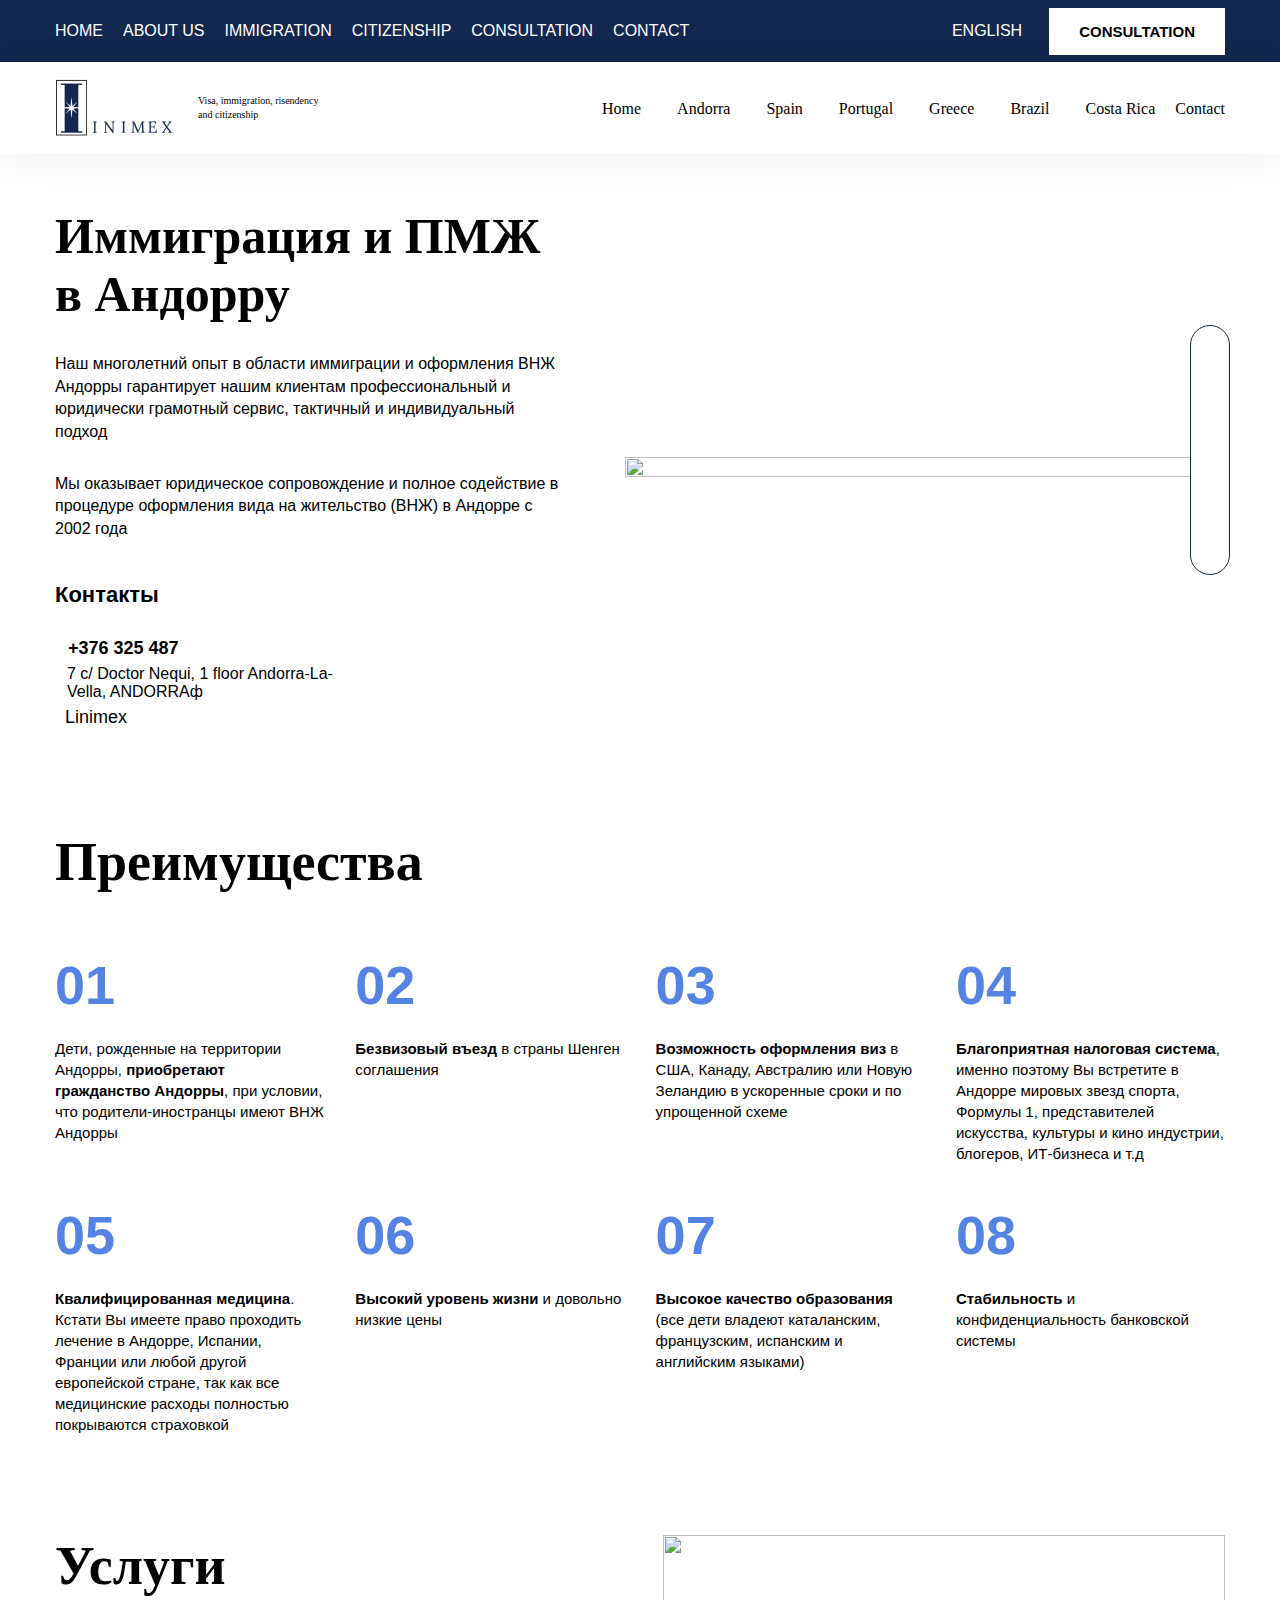
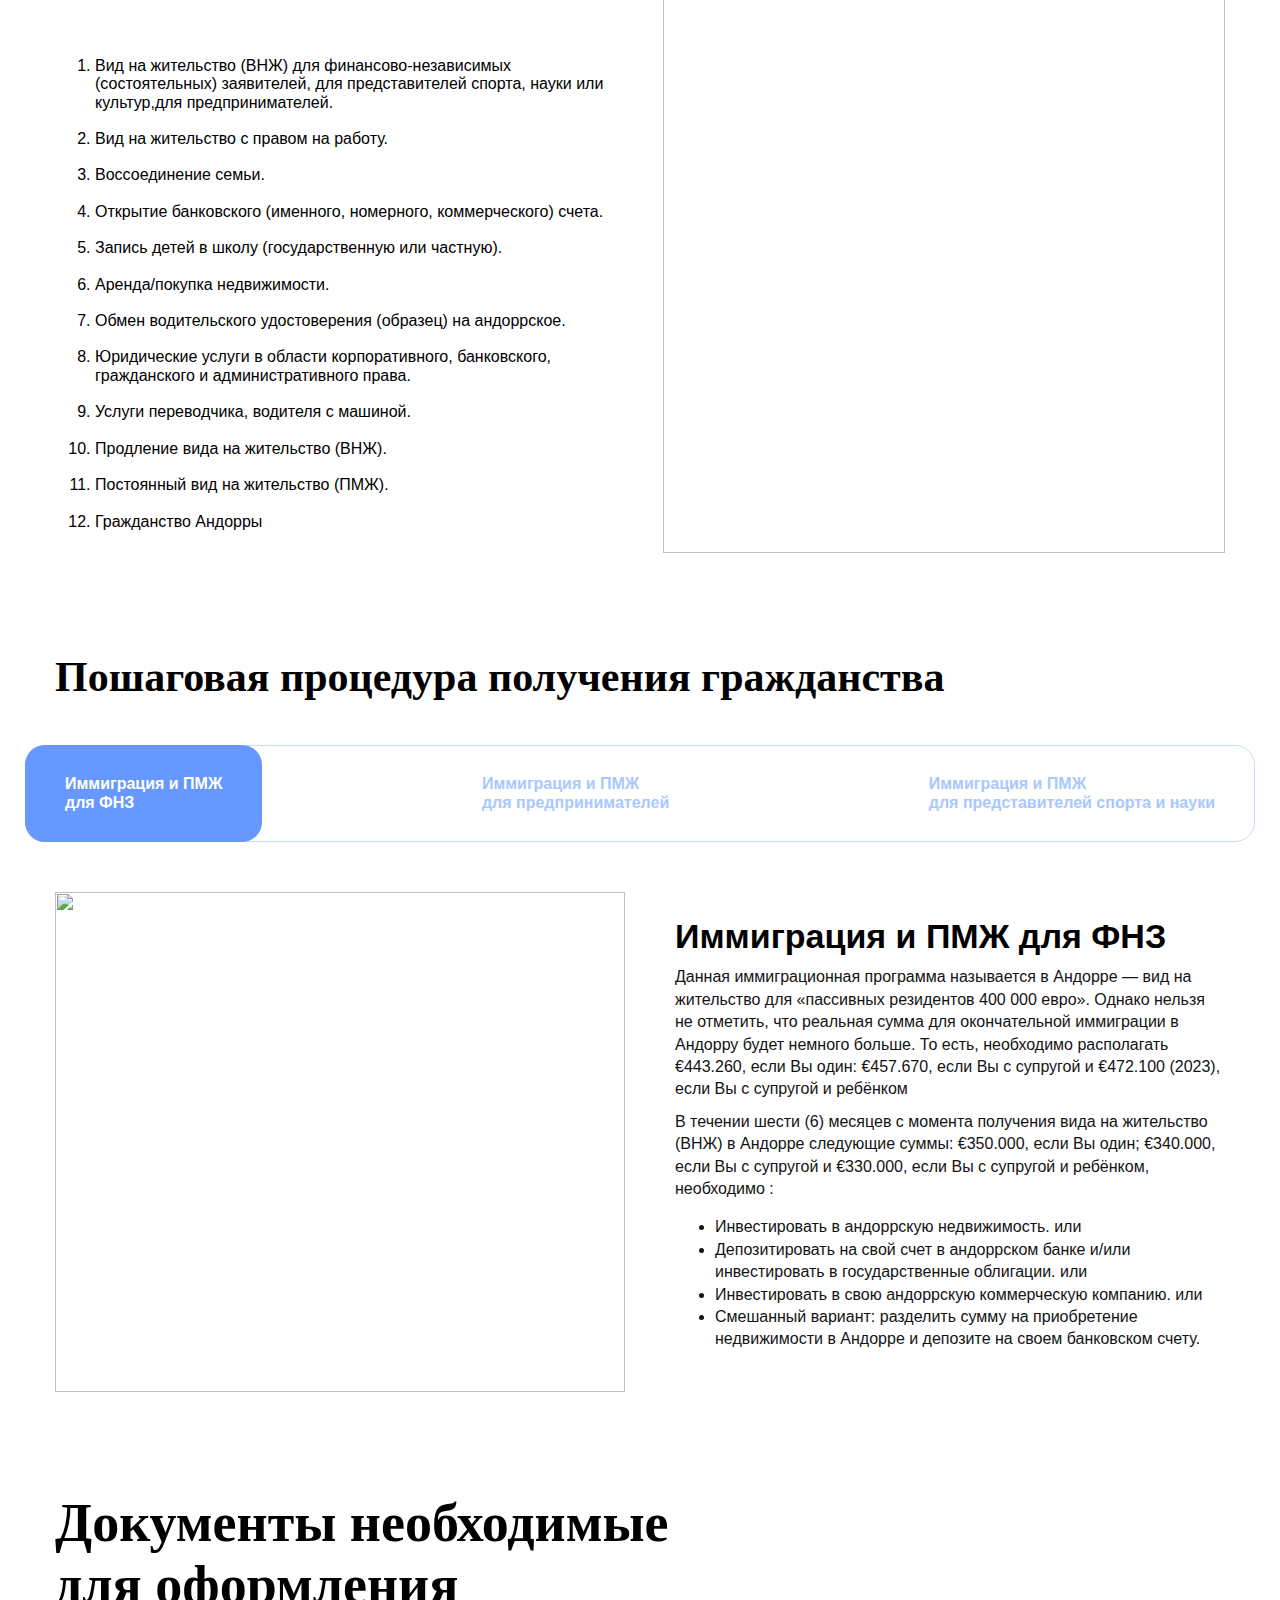
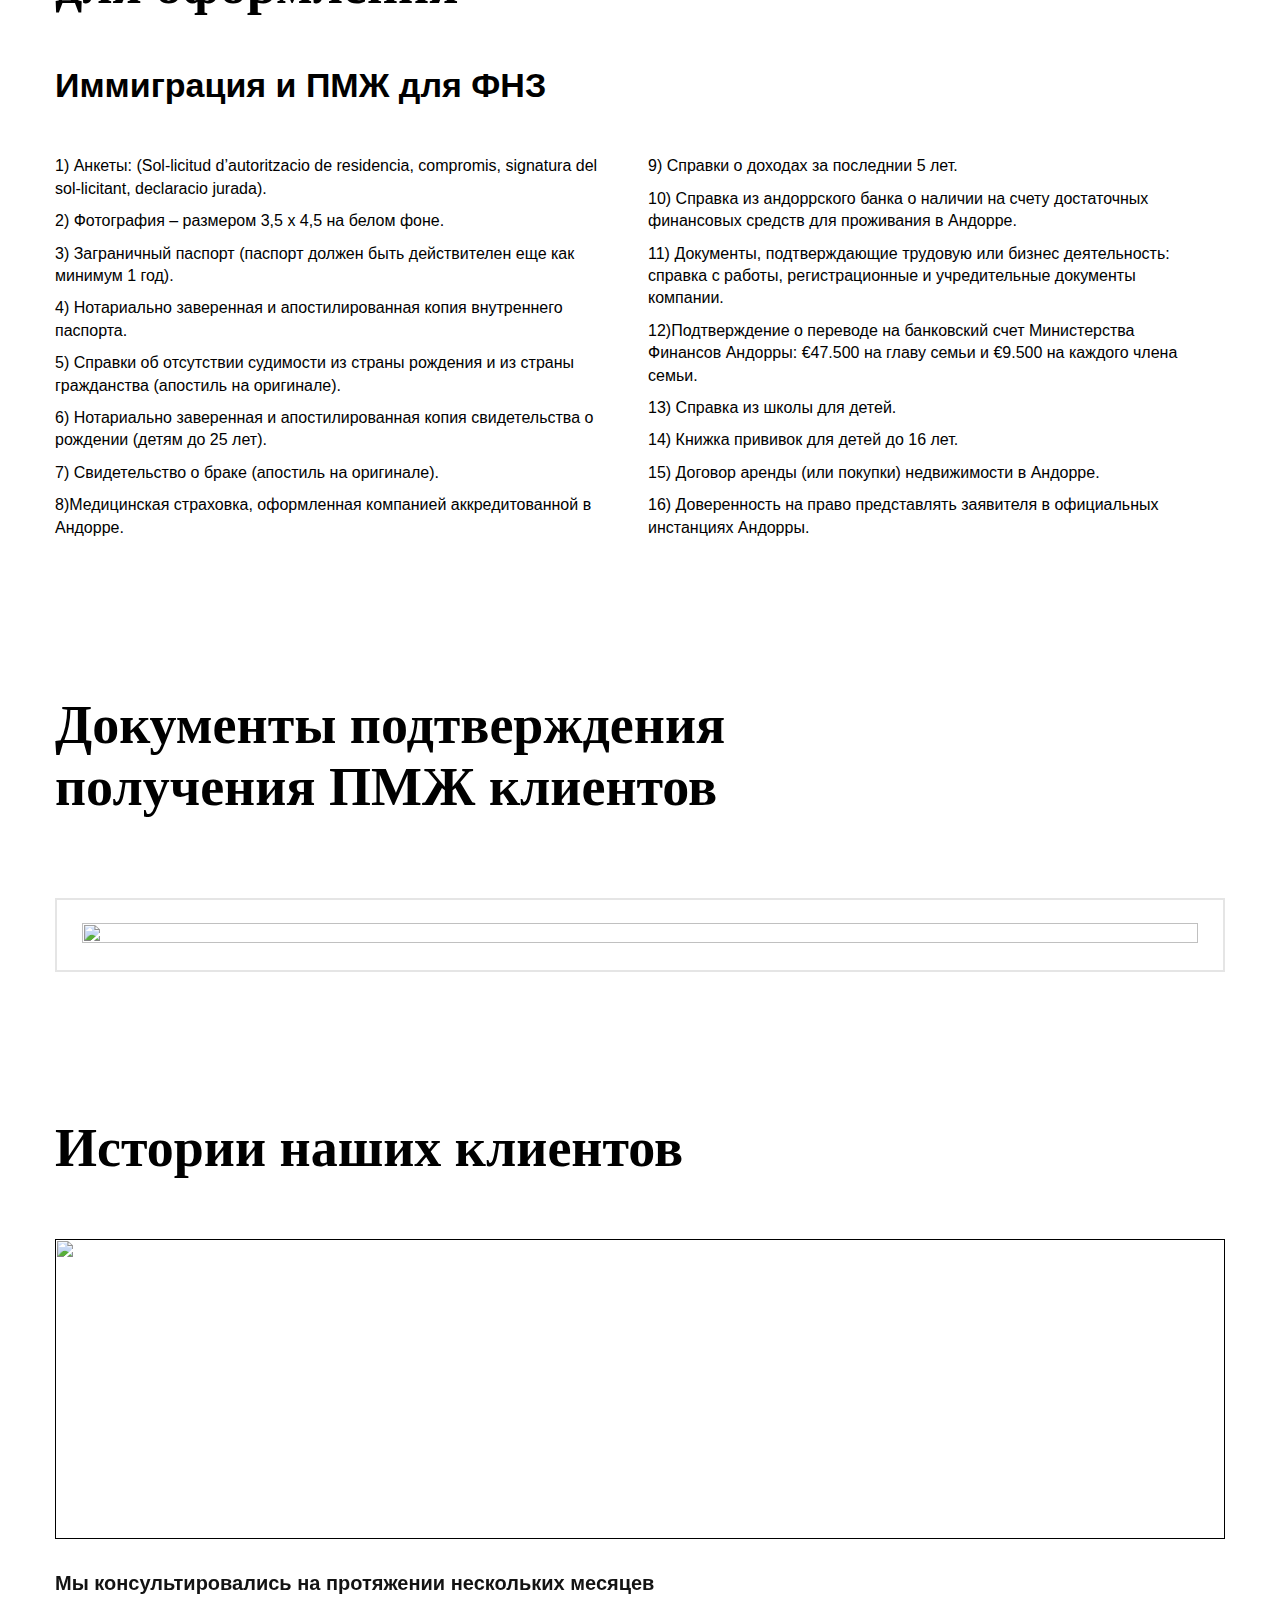
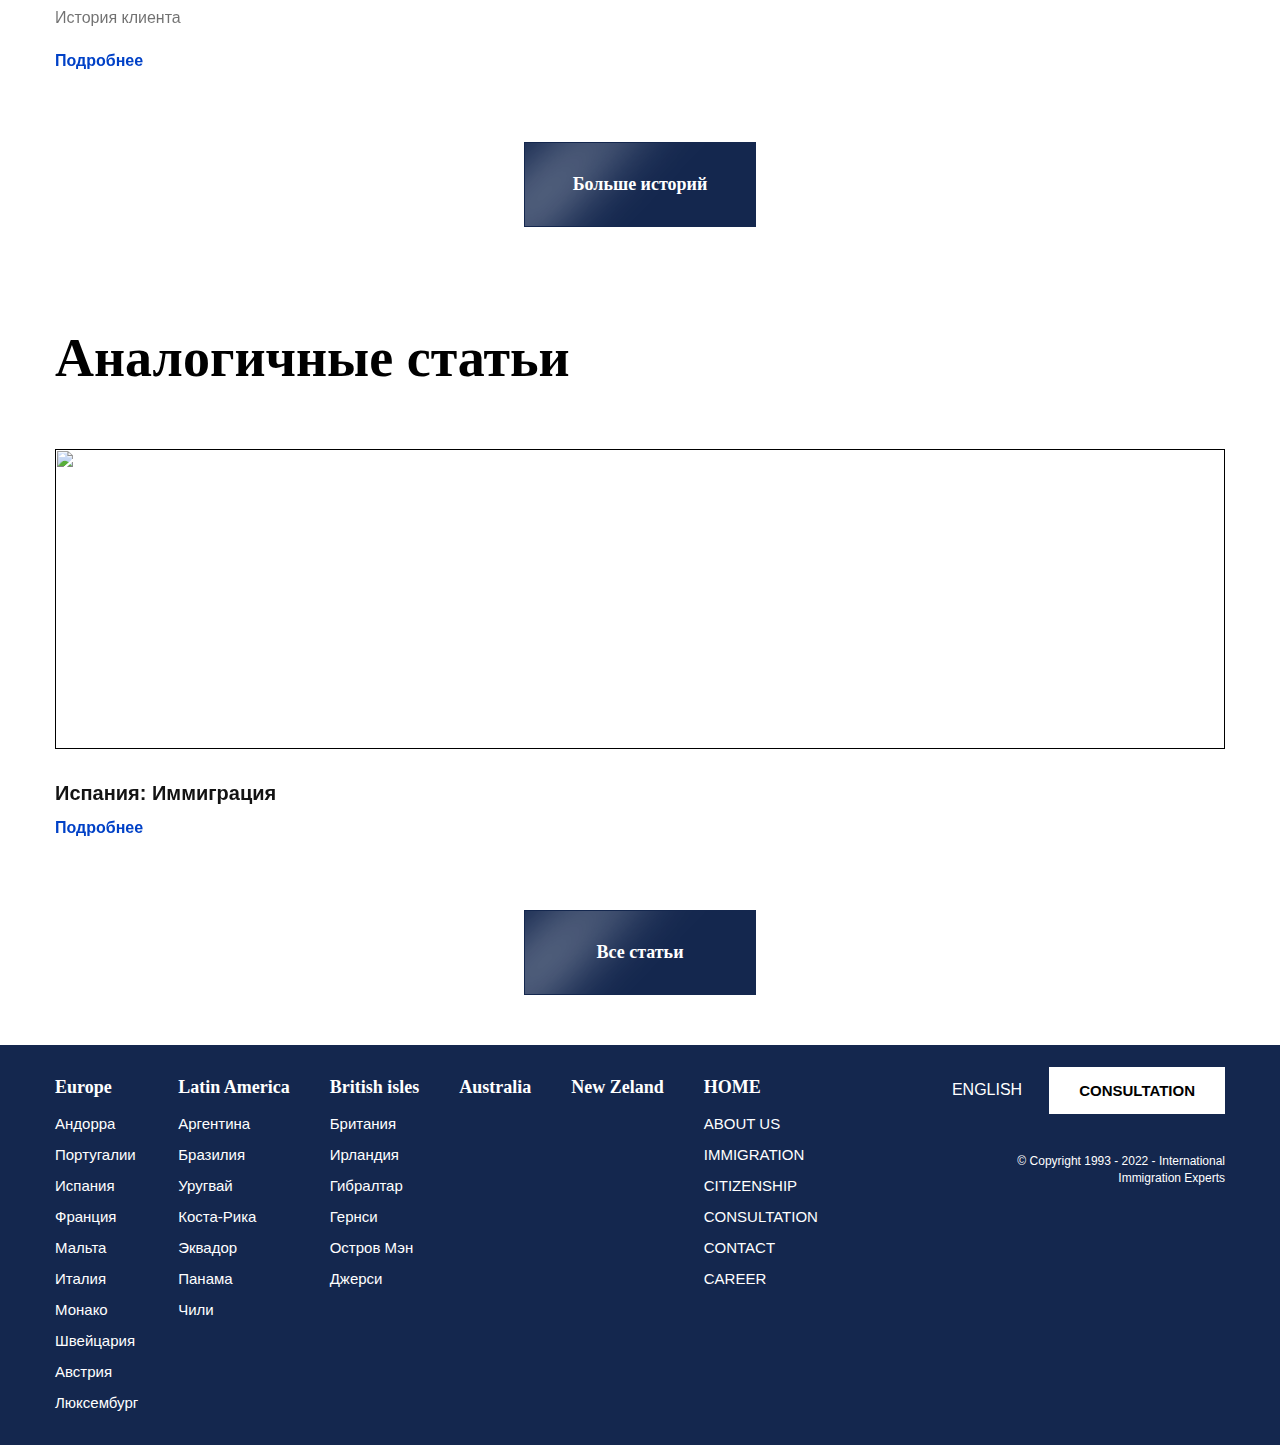
==== commit b9fc85d7: "small fixes" ====
--- a/page.html
+++ b/page.html
@@ -37,32 +37,33 @@
                             <a href="">RUSSIAN</a>
                         </div>
                     </div>
+                    <a href="" class="top__consult">Consultation</a>
                     <!-- <div class="top__soc">
-                        <a href="">
-                            <img src="img/top1.svg" alt="">
-                        </a>
-                        <a href="">
-                            <img src="img/top2.svg" alt="">
-                        </a>
-                        <a href="">
-                            <img src="img/top3.svg" alt="">
-                        </a>
-                        <a href="">
-                            <img src="img/top44.svg" alt="">
-                        </a>
-                        <a href="">
-                            <img src="img/top4.svg" alt="">
-                        </a>
-                        <a href="">
-                            <img src="img/top5.svg" alt="">
-                        </a>
-                        <a href="">
-                            <img src="img/top6.svg" alt="">
-                        </a>
-                        <a href="">
-                            <img src="img/top7.svg" alt="">
-                        </a>
-                    </div> -->
+                    <a href="">
+                        <img src="img/top1.svg" alt="">
+                    </a>
+                    <a href="">
+                        <img src="img/top2.svg" alt="">
+                    </a>
+                    <a href="">
+                        <img src="img/top3.svg" alt="">
+                    </a>
+                    <a href="">
+                        <img src="img/top44.svg" alt="">
+                    </a>
+                    <a href="">
+                        <img src="img/top4.svg" alt="">
+                    </a>
+                    <a href="">
+                        <img src="img/top5.svg" alt="">
+                    </a>
+                    <a href="">
+                        <img src="img/top6.svg" alt="">
+                    </a>
+                    <a href="">
+                        <img src="img/top7.svg" alt="">
+                    </a>
+                </div> -->
                 </div>
             </div>
         </div>
@@ -71,7 +72,10 @@
         <div class="container">
             <div class="header__wrap">
                 <a href="" class="header__logo">
-                    <img src="img/logo.png" alt="">
+                    <img src="img/logon.png" alt="">
+                    <p>
+                        Visa, immigration, risendency and citizenship
+                    </p>
                 </a>
                 <ul class="header__menu">
                     <li><a href="">Home</a></li>
@@ -504,106 +508,110 @@
 
         </div>
     </section>
-    <div class="top">
-        <div class="container">
-            <div class="top__wrap">
-                <ul class="top__menu">
-                    <li><a href="">HOME</a></li>
-                    <li><a href="">ABOUT US</a></li>
-                    <li><a href="">IMMIGRATION</a></li>
-                    <li><a href="">CITIZENSHIP</a></li>
-                    <li><a href="">CONSULTATION</a></li>
-                    <li><a href="">CONTACT</a></li>
-                </ul>
-                <div class="top__right">
-                    <div class="top__lang">
-                        <div class="top__lang-top"><img src="img/lang.svg" alt=""> english</div>
-                        <div class="top__lang-drop">
-                            <a href="">english</a>
-                            <a href="">RUSSIAN</a>
-                        </div>
-                    </div>
-                    <!-- <div class="top__soc">
-                        <a href="">
-                            <img src="img/top1.svg" alt="">
-                        </a>
-                        <a href="">
-                            <img src="img/top2.svg" alt="">
-                        </a>
-                        <a href="">
-                            <img src="img/top3.svg" alt="">
-                        </a>
-                        <a href="">
-                            <img src="img/top44.svg" alt="">
-                        </a>
-                        <a href="">
-                            <img src="img/top4.svg" alt="">
-                        </a>
-                        <a href="">
-                            <img src="img/top5.svg" alt="">
-                        </a>
-                        <a href="">
-                            <img src="img/top6.svg" alt="">
-                        </a>
-                        <a href="">
-                            <img src="img/top7.svg" alt="">
-                        </a>
-                    </div> -->
-                </div>
-            </div>
-        </div>
-    </div>
     <footer class="footer">
         <div class="container">
             <div class="footer__wrap">
                 <ul class="footer__menu">
                     <li>
-                        <a href="">Andorra</a>
-                        <ul>
-                            <li><a href="">Passive Residency
+                        <a href="">Europe</a>
+                        <ul>
+                            <li><a href="">Андорра</a></li>
+                            <li><a href="">Португалии</a></li>
+                            <li><a href="">Испания</a></li>
+                            <li><a href="">Франция</a></li>
+                            <li><a href="">Мальта</a></li>
+                            <li><a href="">Италия</a></li>
+                            <li><a href="">Монако</a></li>
+                            <li><a href="">Швейцария</a></li>
+                            <li><a href="">Австрия</a></li>
+                            <li><a href="">Люксембург</a></li>
+                        </ul>
+                    </li>
+                    <li>
+                        <a href="">Latin America</a>
+                        <ul>
+                            <li><a href="">Аргентина
+
+
+
+
+
 
                                 </a></li>
-                            <li><a href="">Business Immigration</a></li>
-                            <li><a href="">Immigration Program for athletes, artists and scientists</a></li>
+                            <li><a href="">Бразилия</a></li>
+                            <li><a href="">Уругвай</a></li>
+                            <li><a href="">Коста-Рика</a></li>
+                            <li><a href="">Эквадор</a></li>
+                            <li><a href="">Панама</a></li>
+                            <li><a href="">Чили</a></li>
                         </ul>
                     </li>
                     <li>
-                        <a href="">Spain</a>
-                        <ul>
-                            <li><a href="">Immigration non-lucrative
-                                </a></li>
-                            <li><a href="">Immigration Investors</a></li>
+                        <a href="">British isles</a>
+                        <ul>
+                            <li><a href="">Британия</a></li>
+                            <li><a href="">Ирландия</a></li>
+                            <li><a href="">Гибралтар</a></li>
+                            <li><a href="">Гернси</a></li>
+                            <li><a href="">Остров Мэн</a></li>
+                            <li><a href="">Джерси</a></li>
                         </ul>
                     </li>
                     <li>
-                        <a href="">Portugal</a>
-                        <ul>
-                            <li><a href="">Immigration by investment
-                                </a></li>
-                            <li><a href="">Immigration for financially independent individual</a></li>
-                        </ul>
+                        <a href="">Australia</a>
                     </li>
                     <li>
-                        <a href="">Brazil</a>
-                        <ul>
-                            <li><a href="">Investor Visa
-                                </a></li>
-                            <li><a href="">Viper visa</a></li>
-                        </ul>
+                        <a href="">New Zeland</a>
                     </li>
                     <li>
-                        <a href="">Costa Rica</a>
-                        <ul>
-                            <li><a href="">Immigration by investment
-                                </a></li>
-                            <li><a href="">Passive residence</a></li>
-                        </ul>
-                    </li>
-                    <li>
-                        <a href="">Greece</a>
+                        <a href="">HOME</a>
+                        <ul>
+                            <li><a href="">ABOUT US</a></li>
+                            <li><a href="">IMMIGRATION</a></li>
+                            <li><a href="">CITIZENSHIP</a></li>
+                            <li><a href="">CONSULTATION</a></li>
+                            <li><a href="">CONTACT</a></li>
+                            <li><a href="">CAREER</a></li>
+                        </ul>
                     </li>
                 </ul>
                 <div class="footer__right">
+                    <div class="top__right">
+                        <div class="top__lang">
+                            <div class="top__lang-top"><img src="img/lang.svg" alt=""> english</div>
+                            <div class="top__lang-drop">
+                                <a href="">english</a>
+                                <a href="">RUSSIAN</a>
+                            </div>
+                        </div>
+                        <a href="" class="top__consult">Consultation</a>
+                        <!-- <div class="top__soc">
+                        <a href="">
+                            <img src="img/top1.svg" alt="">
+                        </a>
+                        <a href="">
+                            <img src="img/top2.svg" alt="">
+                        </a>
+                        <a href="">
+                            <img src="img/top3.svg" alt="">
+                        </a>
+                        <a href="">
+                            <img src="img/top44.svg" alt="">
+                        </a>
+                        <a href="">
+                            <img src="img/top4.svg" alt="">
+                        </a>
+                        <a href="">
+                            <img src="img/top5.svg" alt="">
+                        </a>
+                        <a href="">
+                            <img src="img/top6.svg" alt="">
+                        </a>
+                        <a href="">
+                            <img src="img/top7.svg" alt="">
+                        </a>
+                    </div> -->
+                    </div>
                     <div class="footer__soc">
                         <a href="">
                             <img src="img/footer-soc1.svg" alt="">
--- a/css/style.min.css
+++ b/css/style.min.css
@@ -1,2 +1,2 @@
-body{margin:0;font-family:'Open Sans', sans-serif;font-weight:400}*{-webkit-box-sizing:border-box;box-sizing:border-box}a{-webkit-transition:all 0.3s;transition:all 0.3s}input,button{font-family:'Open Sans', sans-serif;border-radius:0}input:focus,button:focus{outline:none}.fullpage{overflow:hidden}@font-face{font-family:'Open Sans';src:url("../fonts/OpenSans-Bold.eot");src:url("../fonts/OpenSans-Bold.eot?#iefix") format("embedded-opentype"),url("../fonts/OpenSans-Bold.woff2") format("woff2"),url("../fonts/OpenSans-Bold.woff") format("woff");font-weight:bold;font-style:normal;font-display:swap}@font-face{font-family:'Raleway';src:url("../fonts/Raleway-Bold.eot");src:url("../fonts/Raleway-Bold.eot?#iefix") format("embedded-opentype"),url("../fonts/Raleway-Bold.woff2") format("woff2"),url("../fonts/Raleway-Bold.woff") format("woff");font-weight:bold;font-style:normal;font-display:swap}@font-face{font-family:'Raleway';src:url("../fonts/Raleway-Medium.eot");src:url("../fonts/Raleway-Medium.eot?#iefix") format("embedded-opentype"),url("../fonts/Raleway-Medium.woff2") format("woff2"),url("../fonts/Raleway-Medium.woff") format("woff");font-weight:500;font-style:normal;font-display:swap}@font-face{font-family:'Open Sans';src:url("../fonts/OpenSans-SemiBold.eot");src:url("../fonts/OpenSans-SemiBold.eot?#iefix") format("embedded-opentype"),url("../fonts/OpenSans-SemiBold.woff2") format("woff2"),url("../fonts/OpenSans-SemiBold.woff") format("woff");font-weight:600;font-style:normal;font-display:swap}@font-face{font-family:'Open Sans';src:url("../fonts/OpenSans-Regular.eot");src:url("../fonts/OpenSans-Regular.eot?#iefix") format("embedded-opentype"),url("../fonts/OpenSans-Regular.woff2") format("woff2"),url("../fonts/OpenSans-Regular.woff") format("woff");font-weight:normal;font-style:normal;font-display:swap}.container{width:1540px;margin:auto}@media (max-width: 1569px){.container{width:1170px}}@media (max-width: 1199px){.container{width:970px;margin:auto}}@media (max-width: 991px){.container{width:740px;margin:auto}}@media (max-width: 767px){.container{width:550px;margin:auto}}@media (max-width: 575px){.container{width:100%;padding-left:15px;padding-right:15px;margin:auto}}@-webkit-keyframes marquee{0%{-webkit-transform:translateX(0);transform:translateX(0)}100%{-webkit-transform:translateX(-66.6%);transform:translateX(-66.6%)}}@keyframes marquee{0%{-webkit-transform:translateX(0);transform:translateX(0)}100%{-webkit-transform:translateX(-66.6%);transform:translateX(-66.6%)}}.btn{position:relative;overflow:hidden}.btn:after{content:"";display:block;width:20px;height:300px;margin-left:50px;background:#fff;background:-webkit-gradient(linear, left top, left bottom, from(rgba(255,255,255,0.5)), color-stop(50%, #fff), to(rgba(255,255,255,0.5)));background:linear-gradient(to bottom, rgba(255,255,255,0.5) 0%, #fff 50%, rgba(255,255,255,0.5) 100%);-webkit-filter:blur(30px);filter:blur(30px);left:-40px;top:-100px;z-index:1;-webkit-transform:rotate(45deg);transform:rotate(45deg);position:absolute;-webkit-animation:movingFlare 3s ease-in-out 0.05s infinite;animation:movingFlare 3s ease-in-out 0.05s infinite}@-webkit-keyframes movingFlare{0%{left:-70px;margin-left:0px}30%{left:110%;margin-left:80px}100%{left:110%;margin-left:80px}}@keyframes movingFlare{0%{left:-70px;margin-left:0px}30%{left:110%;margin-left:80px}100%{left:110%;margin-left:80px}}.main{padding-top:40px;padding-bottom:160px}.main__wrap{position:relative;display:-webkit-box;display:-ms-flexbox;display:flex;-webkit-box-align:end;-ms-flex-align:end;align-items:flex-end;-webkit-box-pack:justify;-ms-flex-pack:justify;justify-content:space-between;padding-right:45px}.main__links{position:fixed;top:50%;margin-top:-125px;background-color:#fff;right:50px;z-index:15;border:1px solid #14274E;border-radius:20px;width:40px;height:250px;grid-gap:5px;display:-webkit-box;display:-ms-flexbox;display:flex;-webkit-box-pack:center;-ms-flex-pack:center;justify-content:center;-webkit-box-orient:vertical;-webkit-box-direction:normal;-ms-flex-direction:column;flex-direction:column;-webkit-box-align:center;-ms-flex-align:center;align-items:center}.main__links a{width:40px;height:40px;display:-webkit-box;display:-ms-flexbox;display:flex;-webkit-box-pack:center;-ms-flex-pack:center;justify-content:center;-webkit-box-align:center;-ms-flex-align:center;align-items:center}.main__links a:hover{opacity:0.8}.main__cont{width:440px}.main__title{font-family:'Raleway';font-weight:700;font-size:64px;line-height:110%;color:#000000;margin-bottom:40px}.main__subtitle{font-size:22px;line-height:140%;margin-bottom:40px}.main__block{width:200px}.main__block-name{font-size:20px;line-height:140%;margin-bottom:10px}.main__wrapper{display:-webkit-box;display:-ms-flexbox;display:flex;-ms-flex-wrap:wrap;flex-wrap:wrap;-webkit-box-pack:justify;-ms-flex-pack:justify;justify-content:space-between;grid-gap:25px}.main__select{width:100%;position:relative}.main__select-top{border:1px solid rgba(0,0,0,0.1);border-radius:4px;height:42px;display:-webkit-box;display:-ms-flexbox;display:flex;-webkit-box-align:center;-ms-flex-align:center;align-items:center;padding-left:15px;font-size:18px;line-height:140%;color:rgba(0,0,0,0.3);position:relative;cursor:pointer;text-decoration:none}.main__select-top:hover{color:#5583E3}.main__select-top::after{content:"";display:block;width:15px;height:15px;right:13px;-webkit-transition:all 0.3s;transition:all 0.3s;position:absolute;top:13px;background:url("../img/drop.svg") center no-repeat}.main__select-drop{background:#FFFFFF;border:1px solid rgba(0,0,0,0.1);border-top:0;margin-top:-3px;z-index:3;position:absolute;left:0;top:42px;-webkit-box-shadow:0px 20px 30px rgba(0,0,0,0.08);box-shadow:0px 20px 30px rgba(0,0,0,0.08);border-radius:0 0 4px 4px;padding:10px 15px;width:100%;display:none}.main__select-drop a{font-size:18px;line-height:140%;color:rgba(0,0,0,0.3);text-decoration:none;display:block;margin-bottom:5px}.main__select-drop a:hover{color:#5583E3}.main__select:hover .main__select-top::after{-webkit-transform:rotate(180deg);transform:rotate(180deg)}.main__select:hover .main__select-drop{display:block}.main__map{position:relative}.main__place{position:absolute;display:none}.top{background:#14274E}.top__consult{padding:15px 30px;font-weight:600;font-size:15px;line-height:115%;text-transform:uppercase;color:#000000;background:#FFFFFF;text-decoration:none}.top__consult:hover{opacity:0.8}.top__menu{list-style-type:none;margin:0;padding:0;display:-webkit-box;display:-ms-flexbox;display:flex;grid-gap:45px}.top__menu a{display:block;font-weight:400;font-size:20px;line-height:140%;color:#FFFFFF;padding:20px 0;text-decoration:none}.top__menu a:hover{opacity:0.8}.top__soc{display:-webkit-box;display:-ms-flexbox;display:flex;-webkit-box-align:center;-ms-flex-align:center;align-items:center;grid-gap:5px}.top__soc a{width:40px;height:40px;display:-webkit-box;display:-ms-flexbox;display:flex;-webkit-box-pack:center;-ms-flex-pack:center;justify-content:center;-webkit-box-align:center;-ms-flex-align:center;align-items:center}.top__soc a:hover{opacity:0.8}.top__wrap{display:-webkit-box;display:-ms-flexbox;display:flex;-webkit-box-align:center;-ms-flex-align:center;align-items:center;-webkit-box-pack:justify;-ms-flex-pack:justify;justify-content:space-between}.top__right{display:-webkit-box;display:-ms-flexbox;display:flex;-webkit-box-align:center;-ms-flex-align:center;align-items:center;grid-gap:27px}.top__lang{font-size:16px;line-height:140%;text-transform:uppercase;color:#FFFFFF;position:relative}.top__lang-top{display:-webkit-box;display:-ms-flexbox;display:flex;-webkit-box-align:center;-ms-flex-align:center;align-items:center;grid-gap:8px}.top__lang-top img{-webkit-transition:all 0.3s;transition:all 0.3s}.top__lang-drop{position:absolute;top:100%;right:-25px;background:#14274E;padding:15px 25px;z-index:2;display:none}.top__lang-drop a{display:block;text-decoration:none;padding:5px 0;color:#FFFFFF}.top__lang-drop a:hover{opacity:0.8}.top__lang:hover .top__lang-top img{-webkit-transform:rotate(180deg);transform:rotate(180deg)}.top__lang:hover .top__lang-drop{display:block}.footer{background:#14274E;padding-top:15px;padding-bottom:50px}.footer__wrap{display:-webkit-box;display:-ms-flexbox;display:flex;-webkit-box-align:start;-ms-flex-align:start;align-items:flex-start;-webkit-box-pack:justify;-ms-flex-pack:justify;justify-content:space-between}.footer__soc{display:-webkit-box;display:-ms-flexbox;display:flex;-webkit-box-align:center;-ms-flex-align:center;align-items:center;grid-gap:5px;margin-bottom:14px}.footer__soc a{text-decoration:none;display:-webkit-box;display:-ms-flexbox;display:flex}.footer__copy{max-width:156px;font-weight:400;font-size:12px;line-height:140%;color:#FFFFFF;margin-left:15px}.footer__menu{margin:0;padding:0;list-style-type:none;display:-webkit-box;display:-ms-flexbox;display:flex;grid-gap:68px}.footer__menu>li>a{font-family:'Raleway';margin-bottom:16px;display:block;font-weight:600;font-size:18px;line-height:110%;text-decoration:none;color:#FFFFFF}.footer__menu>li ul{list-style-type:none;margin:0;max-width:195px;padding:0}.footer__menu>li ul a{font-weight:400;font-size:14px;line-height:140%;color:#FFFFFF;display:block;margin-bottom:10px;text-decoration:none}.header{background:#FFFFFF;-webkit-box-shadow:0px 4px 40px rgba(0,0,0,0.06);box-shadow:0px 4px 40px rgba(0,0,0,0.06);padding:17px 0}.header__wrap{display:-webkit-box;display:-ms-flexbox;display:flex;-webkit-box-align:center;-ms-flex-align:center;align-items:center;-webkit-box-pack:justify;-ms-flex-pack:justify;justify-content:space-between}.header__menu{padding:0;margin:0;list-style-type:none;display:-webkit-box;display:-ms-flexbox;display:flex;-webkit-box-align:center;-ms-flex-align:center;align-items:center;grid-gap:30px}.header__menu>li{position:relative}.header__menu>li ul{position:absolute;top:100%;right:-25px;background:#14274E;padding:15px 25px;z-index:2;display:none;margin:0;list-style-type:none}.header__menu>li ul a{display:block;text-decoration:none;padding:5px 0;color:#FFFFFF}.header__menu>li ul a:hover{opacity:0.8}.header__menu>li>a{display:block;font-weight:500;font-size:18px;line-height:110%;text-decoration:none;color:#000000;padding:10px 0;font-family:'Raleway'}.header__menu>li>a:hover{color:#5583E3}.header__menu>li.with-sub{padding-left:16px}.header__menu>li.with-sub::before{content:"";width:9px;height:8px;display:block;position:absolute;left:0;top:16px;-webkit-transition:all 0.3s;transition:all 0.3s;background:url("../img/header-drop.svg") center no-repeat}.header__menu>li.with-sub:hover::before{-webkit-transform:rotate(180deg);transform:rotate(180deg)}.header__menu>li.with-sub:hover ul{display:block}.header__logo{display:-webkit-box;display:-ms-flexbox;display:flex;grid-gap:23px;-webkit-box-align:center;-ms-flex-align:center;align-items:center;text-decoration:none}.header__logo p{margin:0;font-family:'Raleway';font-style:normal;font-weight:400;font-size:10px;line-height:140%;color:#000000;max-width:125px}@media (max-width: 1569px){.top__menu{grid-gap:20px}.top__menu a{font-size:16px}.header__menu{grid-gap:20px}.header__menu>li>a{font-size:16px}.main{padding-bottom:50px;padding-top:10px}.main__wrap{padding-right:0}.main__cont{padding-bottom:100px}.main__map{width:750px}.main__map>img{width:100%}.main__title{font-size:45px}.main__subtitle{font-size:18px}.main__block-name{font-size:16px}}.home-rev{padding-top:100px;padding-bottom:50px;overflow:hidden}.home-rev__top{display:-webkit-box;display:-ms-flexbox;display:flex;-webkit-box-align:center;-ms-flex-align:center;align-items:center;-webkit-box-pack:justify;-ms-flex-pack:justify;justify-content:space-between;margin-bottom:60px}.home-rev__title{margin:0;margin-bottom:15px;font-family:'Raleway';font-style:normal;font-weight:700;font-size:54px;line-height:115%;color:#000000}.home-rev__subtitle{font-weight:600;font-size:22px;line-height:140%;color:#131313}.home-rev__all{border:1px solid rgba(20,39,78,0.6);width:232px;height:85px;display:-webkit-box;display:-ms-flexbox;display:flex;-webkit-box-pack:center;-ms-flex-pack:center;justify-content:center;-webkit-box-align:center;-ms-flex-align:center;align-items:center;text-decoration:none;font-family:'Raleway';font-weight:700;font-size:18px;color:rgba(20,39,78,0.6)}.home-rev__all:hover{background-color:#14274E;color:#fff}.home-rev__block{min-width:475px;width:475px;padding:40px;padding-bottom:15px;border:2px solid rgba(0,0,0,0.1)}.home-rev__wrap{display:-webkit-box;display:-ms-flexbox;display:flex;grid-gap:60px;-webkit-animation:marquee 100s linear infinite;animation:marquee 100s linear infinite}.home-rev__wrap2{margin-left:-20px}.home-rev__wrap1{margin-bottom:60px;margin-left:-160px}.home-rev__main{display:-webkit-box;display:-ms-flexbox;display:flex;-webkit-box-align:center;-ms-flex-align:center;align-items:center;margin-bottom:25px}.home-rev__img{width:50px;height:50px;background:#EDEDED;border-radius:50%;overflow:hidden;margin-right:19px}.home-rev__img img{width:100%;height:100%;-o-object-fit:cover;object-fit:cover}.home-rev__cont{width:calc(100% - 70px)}.home-rev__name{font-weight:600;font-size:18px;line-height:140%;margin-bottom:2px;color:#131313}.home-rev__stars{display:-webkit-box;display:-ms-flexbox;display:flex;grid-gap:5px}.home-rev__text p{margin:0;font-size:18px;line-height:140%;color:#131313;margin-bottom:25px}.home-history{padding:100px 0}.home-history__top{display:-webkit-box;display:-ms-flexbox;display:flex;-webkit-box-pack:justify;-ms-flex-pack:justify;justify-content:space-between;margin-bottom:60px}.home-history__title{margin:0;font-family:'Raleway';font-weight:700;font-size:54px;line-height:115%}.home-history__all{border:1px solid rgba(20,39,78,0.6);width:232px;height:85px;display:-webkit-box;display:-ms-flexbox;display:flex;-webkit-box-pack:center;-ms-flex-pack:center;justify-content:center;-webkit-box-align:center;-ms-flex-align:center;align-items:center;text-decoration:none;font-family:'Raleway';font-weight:700;font-size:18px;color:#FFFFFF;margin:0 auto;margin-top:70px;border:1px solid #14274E;background:#14274E}.home-history__all:hover{background:transparent;color:#14274E}.home-history__block{text-decoration:none;color:#000}.home-history__img{height:300px;overflow:hidden;margin-bottom:30px}.home-history__img img{width:100%;height:100%;-o-object-fit:cover;object-fit:cover;-webkit-transition:all 0.3s;transition:all 0.3s}.home-history__name{font-weight:600;font-size:20px;line-height:140%;margin-bottom:10px;color:#131313}.home-history__sub{font-size:16px;line-height:140%;color:rgba(19,19,19,0.6);margin-bottom:20px}.home-history__link{font-weight:600;font-size:16px;line-height:140%;color:#0041C7;-webkit-transition:all 0.3s;transition:all 0.3s}.home-history__link:hover{opacity:0.8}.home-history__prev{position:absolute;top:206px;left:-60px;cursor:pointer}.home-history__next{position:absolute;top:206px;right:-60px;cursor:pointer}.home-history__wrap{position:relative}.home-history__block:hover .home-history__img img{-webkit-transform:scale(1.1);transform:scale(1.1)}.home-links{position:relative}.home-links .container{position:relative;z-index:3}.home-links__bg{position:absolute;top:0;left:0;width:100%;height:100%;-webkit-transition:all 0.4s;transition:all 0.4s;opacity:0}.home-links__bg::after{content:"";display:block;width:100%;height:100%;position:absolute;top:0;left:0;background:-webkit-gradient(linear, left bottom, left top, from(rgba(0,0,0,0.3)), to(rgba(0,0,0,0.3)));background:linear-gradient(0deg, rgba(0,0,0,0.3), rgba(0,0,0,0.3))}.home-links__bg img{width:100%;height:100%;-o-object-fit:cover;object-fit:cover}.home-links__bg.active{opacity:1}.home-links__wrap{display:-webkit-box;display:-ms-flexbox;display:flex}.home-links__block{width:25%;height:100vh;display:-webkit-box;display:-ms-flexbox;display:flex;-webkit-box-orient:vertical;-webkit-box-direction:normal;-ms-flex-direction:column;flex-direction:column;-webkit-box-align:center;-ms-flex-align:center;align-items:center;-webkit-box-pack:center;-ms-flex-pack:center;justify-content:center;text-decoration:none;position:relative}.home-links__block::after{content:"";display:block;width:100%;height:100%;position:absolute;top:0;left:0;background:rgba(0,0,0,0.3);-webkit-backdrop-filter:blur(15px) opacity(1);backdrop-filter:blur(15px) opacity(1);opacity:0;-webkit-transition:all 0.3s;transition:all 0.3s}.home-links__block:hover::after{opacity:1}.home-links__img{display:block;text-align:center;margin-bottom:33px;height:22px;display:-webkit-box;display:-ms-flexbox;display:flex;-webkit-box-pack:center;-ms-flex-pack:center;justify-content:center;-webkit-box-align:center;-ms-flex-align:center;align-items:center;position:relative;z-index:3}.home-links__name{font-weight:700;font-size:30px;line-height:140%;text-align:center;color:#FFFFFF;display:block;margin-bottom:24px;padding:0 30px;min-height:84px;position:relative;z-index:3}.home-links__descr{font-size:22px;line-height:140%;display:block;padding:0 40px;margin:0;text-align:center;color:rgba(255,255,255,0.8);position:relative;z-index:3}.home-steps{padding-top:100px;padding-bottom:100px}.home-steps__title{margin:0;font-family:'Raleway';font-weight:700;font-size:54px;line-height:115%;color:#000000;max-width:740px;margin-bottom:44px}.home-steps__top{margin-bottom:50px}.home-steps__tabs{display:-webkit-box;display:-ms-flexbox;display:flex;-webkit-box-pack:justify;-ms-flex-pack:justify;justify-content:space-between;grid-gap:0px;-webkit-box-align:center;-ms-flex-align:center;align-items:center;border:1px solid #C7D9F8;border-radius:20px;margin:0 -65px}.home-steps__tabs a{padding:22px 65px;font-weight:600;font-size:20px;line-height:115%;color:#A8C8FF;text-decoration:none;position:relative;margin:-1px;border-radius:20px;min-height:92px;display:-webkit-box;display:-ms-flexbox;display:flex;-webkit-box-align:center;-ms-flex-align:center;align-items:center}.home-steps__tabs a.active,.home-steps__tabs a:hover{color:#3A6BCE;background:#6698FF;border-radius:20px;color:#FFFFFF}.home-steps__tabs a.active{pointer-events:none}.home-steps__wrap{display:-webkit-box;display:-ms-flexbox;display:flex;-webkit-box-align:center;-ms-flex-align:center;align-items:center;-webkit-box-pack:justify;-ms-flex-pack:justify;justify-content:space-between}.home-steps__img{width:570px;height:500px}.home-steps__img img{width:100%;height:100%;-o-object-fit:cover;object-fit:cover}.home-steps__info{width:calc(100% - 620px)}.home-steps__name{font-weight:600;font-size:34px;line-height:115%;margin-bottom:10px}.home-steps__day{font-size:18px;line-height:140%;margin-bottom:25px}.home-steps__descr{font-size:22px;line-height:140%;margin:0;color:#131313}.home-steps__descr p{margin-top:0;margin-bottom:10px}.home-steps__cont-block{display:none}.home-steps__cont-block.active{display:block}.home-details{background:url("../img/steps-bg.png") center bottom no-repeat;padding-top:133px;padding-bottom:160px}.home-details .container{padding-left:108px}.home-details__title{font-family:'Raleway';font-weight:700;font-size:54px;line-height:115%;color:#FFFFFF;max-width:540px;margin:0;margin-bottom:32px}.home-details__wrap{display:-webkit-box;display:-ms-flexbox;display:flex;margin-bottom:50px;grid-gap:37px}.home-details__wrap p{margin:0;max-width:340px;font-size:22px;line-height:140%;color:#FFFFFF}.home-details__all{font-weight:400;font-size:22px;line-height:140%;-webkit-text-decoration-line:underline;text-decoration-line:underline;color:#FFFFFF;padding-top:40px;display:block}.home-details__consult{width:388px;height:85px;background:#14274E;border:1px solid #14274E;display:-webkit-box;display:-ms-flexbox;display:flex;-webkit-box-pack:center;-ms-flex-pack:center;justify-content:center;-webkit-box-align:center;-ms-flex-align:center;align-items:center;text-decoration:none;font-family:'Raleway';font-weight:700;font-size:18px;line-height:115%;color:#FFFFFF;margin-bottom:40px}.home-details__consult:hover{background-color:transparent;color:#14274E}.home-details__soc{display:-webkit-box;display:-ms-flexbox;display:flex;-webkit-box-align:center;-ms-flex-align:center;align-items:center;grid-gap:40px}.home-details__soc a{display:-webkit-box;display:-ms-flexbox;display:flex;-webkit-box-align:center;-ms-flex-align:center;align-items:center;grid-gap:15px;font-size:20px;line-height:140%;color:#FFFFFF;text-decoration:none}.home-details__soc a:hover{opacity:0.8}.home-clients{padding:188px 0;overflow:hidden;background:url("../img/home-clients-bg.jpg") top center no-repeat;background-size:cover}.home-clients__title{font-family:'Raleway';font-style:normal;font-weight:700;font-size:54px;line-height:115%;margin-bottom:82px;color:#fff}.home-clients__block{width:266px;height:150px;border:2px solid #D9D9D9;display:-webkit-box;display:-ms-flexbox;display:flex;-webkit-box-pack:center;-ms-flex-pack:center;justify-content:center;-webkit-box-align:center;-ms-flex-align:center;align-items:center}.home-clients__img{width:100%;height:100%;display:-webkit-box;display:-ms-flexbox;display:flex;-webkit-box-pack:center;-ms-flex-pack:center;justify-content:center;-webkit-box-align:center;-ms-flex-align:center;align-items:center}.home-clients__img img{max-width:95%;max-height:95%}.home-clients__wrap{display:-ms-grid;display:grid;-ms-grid-columns:(266px)[6];grid-template-columns:repeat(6, 266px);-webkit-box-pack:center;-ms-flex-pack:center;justify-content:center;grid-gap:30px}.home-news{padding:100px 0}.home-news__wrap{display:-webkit-box;display:-ms-flexbox;display:flex;-webkit-box-pack:justify;-ms-flex-pack:justify;justify-content:space-between}.home-news__main{width:740px;max-width:48%;text-decoration:none}.home-news__main:hover img{-webkit-transform:scale(1.1);transform:scale(1.1)}.home-news__img{height:382px;overflow:hidden;width:100%;margin-bottom:30px}.home-news__img img{width:100%;height:100%;-o-object-fit:cover;object-fit:cover;-webkit-transition:all 0.3s;transition:all 0.3s}.home-news__name{font-weight:600;font-size:30px;line-height:140%;color:#131313}.home-news__list{width:740px;max-width:48%}.home-news__row{padding-top:24px;padding-bottom:34px;border-bottom:1px solid #D9D9D9;display:block;text-decoration:none}.home-news__row:first-child{padding-top:0}.home-news__row:hover{opacity:0.8}.home-news__row-name{display:block;margin-bottom:14px;font-weight:600;font-size:22px;line-height:140%;color:#131313}.home-news__row-date{font-size:16px;line-height:140%;color:rgba(19,19,19,0.6)}.home-table{padding-bottom:100px;padding-top:70px}.home-table2{background:#F7F9FF}.home-table__title{margin:0;font-weight:700;font-size:54px;line-height:115%;color:#000000;margin-bottom:93px;font-family:'Raleway'}.home-table__cell{width:25%}.home-table__titles{display:-webkit-box;display:-ms-flexbox;display:flex;-webkit-box-align:center;-ms-flex-align:center;align-items:center;padding-bottom:24px}.home-table__titles .home-table__cell{display:-webkit-box;display:-ms-flexbox;display:flex;-webkit-box-align:center;-ms-flex-align:center;align-items:center;grid-gap:10px;font-weight:600;font-size:22px;line-height:140%;color:#000000}.home-table__titles .home-table__cell:first-child{color:rgba(0,0,0,0.6);font-size:18px;line-height:140%}.home-table__row{border-top:1px solid #D9D9D9;display:-webkit-box;display:-ms-flexbox;display:flex;padding:24px 0}.home-table__row .home-table__cell{font-weight:400;font-size:16px;line-height:140%;padding-right:30px}.home-table__row .home-table__cell:first-child{font-weight:600}.home-table__all{border:1px solid rgba(20,39,78,0.6);width:292px;height:85px;display:-webkit-box;display:-ms-flexbox;display:flex;-webkit-box-pack:center;-ms-flex-pack:center;justify-content:center;-webkit-box-align:center;-ms-flex-align:center;align-items:center;text-decoration:none;font-family:'Raleway';font-weight:700;font-size:18px;color:#FFFFFF;margin:0 auto;margin-top:70px;border:1px solid #14274E;background:#14274E}.home-table__all:hover{background:transparent;color:#14274E}@media (max-width: 1569px){.home-table__titles .home-table__cell{font-size:16px}.home-table__titles .home-table__cell img{width:15px}.home-history{padding:50px 0}.home-links__descr{font-size:18px}.home-steps{padding:50px 0}.home-steps__tabs{margin:0 -30px}.home-steps__tabs a{padding:30px 40px;font-size:16px}.home-steps__descr{font-size:16px}.home-details{padding:50px 0;padding-bottom:80px}.home-details__wrap p{font-size:16px;max-width:270px}.home-details__all{font-size:18px}.home-rev{padding:50px 0}.home-rev__block{padding:20px}.home-rev__text p{font-size:14px}.home-clients{padding:50px 0}}.country{padding-top:54px}.country__tabs{display:-webkit-box;display:-ms-flexbox;display:flex;grid-gap:50px}.country__tabs a{font-weight:700;font-size:24px;line-height:115%;text-decoration:none;color:rgba(0,0,0,0.3);padding-bottom:11px}.country__tabs a.active,.country__tabs a:hover{color:#0041C7;border-bottom:1px solid #0041C7}.country__main{display:-webkit-box;display:-ms-flexbox;display:flex;-webkit-box-pack:justify;-ms-flex-pack:justify;justify-content:space-between;-webkit-box-align:center;-ms-flex-align:center;align-items:center;padding-bottom:51px;grid-gap:60px}.country__img{width:820px;height:580px}.country__img img{width:100%;height:100%;-o-object-fit:cover;object-fit:cover}.country__info{max-width:calc(100% - 900px)}.country__title{margin:0;font-size:54px;line-height:115%;margin-bottom:30px;font-family:'Raleway'}.country__text{margin:0;margin-bottom:40px;font-size:18px;line-height:140%}.country__text p{margin-bottom:30px;margin-top:0}.country__bottom{display:-webkit-box;display:-ms-flexbox;display:flex;grid-gap:4px 0px;-ms-flex-wrap:wrap;flex-wrap:wrap}.country__bottom-block{width:280px}.country__bottom-title{font-weight:600;font-size:22px;line-height:140%;margin-bottom:25px}.country__adress{display:-webkit-box;display:-ms-flexbox;display:flex;-webkit-box-align:start;-ms-flex-align:start;align-items:flex-start;grid-gap:12px}.country__links{display:-webkit-box;display:-ms-flexbox;display:flex;-webkit-box-align:center;-ms-flex-align:center;align-items:center}.country__links a{display:-webkit-box;display:-ms-flexbox;display:flex;-webkit-box-align:center;-ms-flex-align:center;align-items:center;grid-gap:13px;font-weight:600;font-size:18px;line-height:140%;color:#000000;text-decoration:none}.country__skype{display:-webkit-box;display:-ms-flexbox;display:flex;-webkit-box-align:center;-ms-flex-align:center;align-items:center;grid-gap:10px;text-decoration:none;font-size:18px;line-height:140%;color:#000000}.country-section{padding-bottom:55px}.country-section__wrap{display:-webkit-box;display:-ms-flexbox;display:flex;-webkit-box-pack:justify;-ms-flex-pack:justify;justify-content:space-between}.country-section__left{width:calc(100% - 300px)}.country-section__main{background:#F8F9FA;display:-webkit-box;display:-ms-flexbox;display:flex;margin-bottom:25px}.country-section__consult{background:#F8F9FA;display:-webkit-box;display:-ms-flexbox;display:flex;padding:25px;grid-gap:40px}.country-section__consult a{margin-top:0}.country-section__consult p{width:calc(100% - 300px)}.country-section__docs{display:-webkit-box;display:-ms-flexbox;display:flex;-webkit-box-pack:justify;-ms-flex-pack:justify;justify-content:space-between;-ms-flex-wrap:wrap;flex-wrap:wrap}.country-section__docs a{width:50%;padding:5px}.country-section__docs a img{max-width:100%}.country-section__arts{margin-bottom:25px;width:280px;background:#F8F9FA;padding:25px}.country-section__arts>a{display:-webkit-box;display:-ms-flexbox;display:flex;-webkit-box-align:center;-ms-flex-align:center;align-items:center;grid-gap:10px;font-size:16px;line-height:150%;color:#000000;text-decoration:none;padding:5px 0}.country-section__arts>a img{max-width:30px}.country-section__arts-title{font-size:14px;text-transform:uppercase;text-decoration:none;color:#000;background-color:#ebebeb;font-weight:600;text-align:center;display:-webkit-box;display:-ms-flexbox;display:flex;-webkit-box-pack:center;-ms-flex-pack:center;justify-content:center;padding:10px 0;margin-bottom:20px}.country-section__arts ul{padding-left:20px;margin:0}.country-section__arts ul li a{font-size:16px;line-height:150%;color:#000000;text-decoration:none;padding:5px 0;display:block}.country-section__arts ul li a:hover{opacity:0.8}.country-section__tabs{width:152px}.country-section__tabs a{width:100%;height:54px;display:-webkit-box;display:-ms-flexbox;display:flex;-webkit-box-align:center;-ms-flex-align:center;align-items:center;padding-left:20px;padding-right:10px;font-size:14px;text-transform:uppercase;text-decoration:none;color:#000;background-color:#ebebeb;font-weight:600}.country-section__tabs a.active,.country-section__tabs a:hover{background-color:transparent}.country-section__title{margin-bottom:24px;font-size:20px;text-transform:uppercase;font-weight:700;text-align:center}.country-section__cont-block{padding:40px;padding-top:20px;display:none}.country-section__cont-block.active{display:block}.country-section__cont-block p,.country-section__cont-block li{font-weight:400;font-size:16px;line-height:150%;color:#000000;margin-top:0;margin-bottom:24px}.country-feat{padding:115px 0}.country-feat__title{margin:0;font-family:'Raleway';font-size:54px;line-height:115%;margin-bottom:60px}.country-feat__wrap{display:-webkit-box;display:-ms-flexbox;display:flex;-webkit-box-pack:justify;-ms-flex-pack:justify;justify-content:space-between;-ms-flex-wrap:wrap;flex-wrap:wrap;grid-gap:40px 0}.country-feat__block{width:340px;max-width:23%}.country-feat__num{margin-bottom:22px;font-weight:700;font-size:54px;line-height:115%;color:#5583E3}.country-feat__text{margin:0;font-size:18px;line-height:140%}.country-serv{padding-bottom:66px;padding-top:73px}.country-serv__wrap{display:-webkit-box;display:-ms-flexbox;display:flex;-webkit-box-pack:justify;-ms-flex-pack:justify;justify-content:space-between}.country-serv__title{margin:0;font-family:'Raleway';font-weight:700;font-size:54px;line-height:115%;color:#000000;margin-bottom:60px}.country-serv__cont{width:48%}.country-serv__cont ol{font-size:22px;line-height:140%;color:#000000}.country-serv__cont ol li{margin-bottom:10px}.country-serv__img{width:48%;height:740px}.country-serv__img img{width:100%;height:100%;-o-object-fit:cover;object-fit:cover}.country-docs{padding:95px 0}.country-docs__title{margin:0;margin-bottom:80px;max-width:760px;font-family:'Raleway';font-weight:700;font-size:54px;line-height:115%;color:#000000}.country-docs__wrap{position:relative}.country-docs__prev{display:-webkit-box;display:-ms-flexbox;display:flex;position:absolute;top:50%;margin-top:-24px;left:-60px}.country-docs__next{display:-webkit-box;display:-ms-flexbox;display:flex;position:absolute;top:50%;margin-top:-24px;right:-60px}.country-docs__block{padding:23px 25px;border:2px solid rgba(0,0,0,0.1)}.country-docs__block img{width:100%;height:100%;-o-object-fit:cover;object-fit:cover}.country-oforml{padding:95px 0}.country-oforml__title{margin-bottom:50px;margin-top:0;font-family:'Raleway';font-style:normal;font-weight:700;font-size:54px;line-height:115%;color:#000000;max-width:710px}.country-oforml__subtitle{margin-bottom:50px;font-weight:600;font-size:34px;line-height:115%}.country-oforml__wrap ul{list-style-type:none;padding:0;margin:0;-webkit-columns:2;columns:2}.country-oforml__wrap ul li{font-size:20px;line-height:140%;margin-bottom:10px;padding-right:30px}@media (max-width: 1569px){.country__img{width:600px;height:auto}.country__info{max-width:calc(100% - 660px)}.country__title{padding-right:0;font-size:50px}.country__text{font-size:16px}.country-feat{padding:50px 0}.country-feat__text{font-size:15px}.country-serv{padding:50px 0}.country-serv__img{height:auto}.country-serv__cont ol li{font-size:16px;line-height:115%;margin-bottom:18px}.country-oforml{padding:50px 0}.country-oforml__wrap ul li{font-size:16px}}@media (max-width: 1199px){.country__tabs{grid-gap:25px}.country__tabs a{font-size:18px}.country__title{font-size:32px}.country__text{font-size:16px}}@media (max-width: 991px){.country__tabs{grid-gap:15px}.country__tabs a{font-size:17px}.country__info{max-width:100%;margin-bottom:40px}.country__main{display:block}.country__text{font-size:16px}.country-section__wrap{display:block}.country-section__left{width:100%}.country-section__aside{padding-top:40px;display:-webkit-box;display:-ms-flexbox;display:flex;-ms-flex-wrap:wrap;flex-wrap:wrap;grid-gap:25px}}@media (max-width: 767px){.country__tabs{-ms-flex-wrap:wrap;flex-wrap:wrap;grid-gap:15px}.country-section__aside{grid-gap:25px 0px;-webkit-box-pack:justify;-ms-flex-pack:justify;justify-content:space-between}.country-section__arts{width:48%}.country-section__consult{display:block}.country-section__consult p{width:100%}.country-section__consult a{margin-top:30px;margin-left:0}}@media (max-width: 575px){.country__img{width:100%}.country-section .container{padding:0}.country-section__main{display:block}.country-section__tabs{display:-webkit-box;display:-ms-flexbox;display:flex;width:100%;overflow-x:scroll}.country-section__cont-block{padding:25px 15px}.country-section__aside{display:block}.country-section__arts{width:100%}}
+body{margin:0;font-family:'Open Sans', sans-serif;font-weight:400}*{-webkit-box-sizing:border-box;box-sizing:border-box}a{-webkit-transition:all 0.3s;transition:all 0.3s}input,button{font-family:'Open Sans', sans-serif;border-radius:0}input:focus,button:focus{outline:none}.fullpage{overflow:hidden}@font-face{font-family:'Open Sans';src:url("../fonts/OpenSans-Bold.eot");src:url("../fonts/OpenSans-Bold.eot?#iefix") format("embedded-opentype"),url("../fonts/OpenSans-Bold.woff2") format("woff2"),url("../fonts/OpenSans-Bold.woff") format("woff");font-weight:bold;font-style:normal;font-display:swap}@font-face{font-family:'Raleway';src:url("../fonts/Raleway-Bold.eot");src:url("../fonts/Raleway-Bold.eot?#iefix") format("embedded-opentype"),url("../fonts/Raleway-Bold.woff2") format("woff2"),url("../fonts/Raleway-Bold.woff") format("woff");font-weight:bold;font-style:normal;font-display:swap}@font-face{font-family:'Raleway';src:url("../fonts/Raleway-Medium.eot");src:url("../fonts/Raleway-Medium.eot?#iefix") format("embedded-opentype"),url("../fonts/Raleway-Medium.woff2") format("woff2"),url("../fonts/Raleway-Medium.woff") format("woff");font-weight:500;font-style:normal;font-display:swap}@font-face{font-family:'Open Sans';src:url("../fonts/OpenSans-SemiBold.eot");src:url("../fonts/OpenSans-SemiBold.eot?#iefix") format("embedded-opentype"),url("../fonts/OpenSans-SemiBold.woff2") format("woff2"),url("../fonts/OpenSans-SemiBold.woff") format("woff");font-weight:600;font-style:normal;font-display:swap}@font-face{font-family:'Open Sans';src:url("../fonts/OpenSans-Regular.eot");src:url("../fonts/OpenSans-Regular.eot?#iefix") format("embedded-opentype"),url("../fonts/OpenSans-Regular.woff2") format("woff2"),url("../fonts/OpenSans-Regular.woff") format("woff");font-weight:normal;font-style:normal;font-display:swap}.container{width:1540px;margin:auto}@media (max-width: 1569px){.container{width:1170px}}@media (max-width: 1199px){.container{width:970px;margin:auto}}@media (max-width: 991px){.container{width:740px;margin:auto}}@media (max-width: 767px){.container{width:550px;margin:auto}}@media (max-width: 575px){.container{width:100%;padding-left:15px;padding-right:15px;margin:auto}}@-webkit-keyframes marquee{0%{-webkit-transform:translateX(0);transform:translateX(0)}100%{-webkit-transform:translateX(-66.6%);transform:translateX(-66.6%)}}@keyframes marquee{0%{-webkit-transform:translateX(0);transform:translateX(0)}100%{-webkit-transform:translateX(-66.6%);transform:translateX(-66.6%)}}.btn{position:relative;overflow:hidden}.btn:after{content:"";display:block;width:20px;height:300px;margin-left:50px;background:#fff;background:-webkit-gradient(linear, left top, left bottom, from(rgba(255,255,255,0.5)), color-stop(50%, #fff), to(rgba(255,255,255,0.5)));background:linear-gradient(to bottom, rgba(255,255,255,0.5) 0%, #fff 50%, rgba(255,255,255,0.5) 100%);-webkit-filter:blur(30px);filter:blur(30px);left:-40px;top:-100px;z-index:1;-webkit-transform:rotate(45deg);transform:rotate(45deg);position:absolute;-webkit-animation:movingFlare 3s ease-in-out 0.05s infinite;animation:movingFlare 3s ease-in-out 0.05s infinite}@-webkit-keyframes movingFlare{0%{left:-70px;margin-left:0px}30%{left:110%;margin-left:80px}100%{left:110%;margin-left:80px}}@keyframes movingFlare{0%{left:-70px;margin-left:0px}30%{left:110%;margin-left:80px}100%{left:110%;margin-left:80px}}.main{padding-top:40px;padding-bottom:160px}.main__wrap{position:relative;display:-webkit-box;display:-ms-flexbox;display:flex;-webkit-box-align:end;-ms-flex-align:end;align-items:flex-end;-webkit-box-pack:justify;-ms-flex-pack:justify;justify-content:space-between;padding-right:45px}.main__links{position:fixed;top:50%;margin-top:-125px;background-color:#fff;right:50px;z-index:15;border:1px solid #14274E;border-radius:20px;width:40px;height:250px;grid-gap:5px;display:-webkit-box;display:-ms-flexbox;display:flex;-webkit-box-pack:center;-ms-flex-pack:center;justify-content:center;-webkit-box-orient:vertical;-webkit-box-direction:normal;-ms-flex-direction:column;flex-direction:column;-webkit-box-align:center;-ms-flex-align:center;align-items:center}.main__links a{width:40px;height:40px;display:-webkit-box;display:-ms-flexbox;display:flex;-webkit-box-pack:center;-ms-flex-pack:center;justify-content:center;-webkit-box-align:center;-ms-flex-align:center;align-items:center}.main__links a:hover{opacity:0.8}.main__cont{width:440px}.main__title{font-family:'Raleway';font-weight:700;font-size:64px;line-height:110%;color:#000000;margin-bottom:40px}.main__subtitle{font-size:22px;line-height:140%;margin-bottom:40px}.main__block{width:200px}.main__block-name{font-size:20px;line-height:140%;margin-bottom:10px}.main__wrapper{display:-webkit-box;display:-ms-flexbox;display:flex;-ms-flex-wrap:wrap;flex-wrap:wrap;-webkit-box-pack:justify;-ms-flex-pack:justify;justify-content:space-between;grid-gap:25px}.main__select{width:100%;position:relative}.main__select-top{border:1px solid rgba(0,0,0,0.1);border-radius:4px;height:42px;display:-webkit-box;display:-ms-flexbox;display:flex;-webkit-box-align:center;-ms-flex-align:center;align-items:center;padding-left:15px;font-size:18px;line-height:140%;color:rgba(0,0,0,0.3);position:relative;cursor:pointer;text-decoration:none}.main__select-top:hover{color:#5583E3}.main__select-top::after{content:"";display:block;width:15px;height:15px;right:13px;-webkit-transition:all 0.3s;transition:all 0.3s;position:absolute;top:13px;background:url("../img/drop.svg") center no-repeat}.main__select-drop{background:#FFFFFF;border:1px solid rgba(0,0,0,0.1);border-top:0;margin-top:-3px;z-index:3;position:absolute;left:0;top:42px;-webkit-box-shadow:0px 20px 30px rgba(0,0,0,0.08);box-shadow:0px 20px 30px rgba(0,0,0,0.08);border-radius:0 0 4px 4px;padding:10px 15px;width:100%;display:none}.main__select-drop a{font-size:18px;line-height:140%;color:rgba(0,0,0,0.3);text-decoration:none;display:block;margin-bottom:5px}.main__select-drop a:hover{color:#5583E3}.main__select:hover .main__select-top::after{-webkit-transform:rotate(180deg);transform:rotate(180deg)}.main__select:hover .main__select-drop{display:block}.main__map{position:relative}.main__place{position:absolute;display:none}.top{background:#14274E}.top__consult{padding:15px 30px;font-weight:600;font-size:15px;line-height:115%;text-transform:uppercase;color:#000000;background:#FFFFFF;text-decoration:none}.top__consult:hover{opacity:0.8}.top__menu{list-style-type:none;margin:0;padding:0;display:-webkit-box;display:-ms-flexbox;display:flex;grid-gap:45px}.top__menu a{display:block;font-weight:400;font-size:20px;line-height:140%;color:#FFFFFF;padding:20px 0;text-decoration:none}.top__menu a:hover{opacity:0.8}.top__soc{display:-webkit-box;display:-ms-flexbox;display:flex;-webkit-box-align:center;-ms-flex-align:center;align-items:center;grid-gap:5px}.top__soc a{width:40px;height:40px;display:-webkit-box;display:-ms-flexbox;display:flex;-webkit-box-pack:center;-ms-flex-pack:center;justify-content:center;-webkit-box-align:center;-ms-flex-align:center;align-items:center}.top__soc a:hover{opacity:0.8}.top__wrap{display:-webkit-box;display:-ms-flexbox;display:flex;-webkit-box-align:center;-ms-flex-align:center;align-items:center;-webkit-box-pack:justify;-ms-flex-pack:justify;justify-content:space-between}.top__right{display:-webkit-box;display:-ms-flexbox;display:flex;-webkit-box-align:center;-ms-flex-align:center;align-items:center;grid-gap:27px}.top__lang{font-size:16px;line-height:140%;text-transform:uppercase;color:#FFFFFF;position:relative}.top__lang-top{display:-webkit-box;display:-ms-flexbox;display:flex;-webkit-box-align:center;-ms-flex-align:center;align-items:center;grid-gap:8px}.top__lang-top img{-webkit-transition:all 0.3s;transition:all 0.3s}.top__lang-drop{position:absolute;top:100%;right:-25px;background:#14274E;padding:15px 25px;z-index:2;display:none}.top__lang-drop a{display:block;text-decoration:none;padding:5px 0;color:#FFFFFF}.top__lang-drop a:hover{opacity:0.8}.top__lang:hover .top__lang-top img{-webkit-transform:rotate(180deg);transform:rotate(180deg)}.top__lang:hover .top__lang-drop{display:block}.footer{background:#14274E;padding-top:22px;padding-bottom:22px}.footer__wrap{display:-webkit-box;display:-ms-flexbox;display:flex;-webkit-box-align:start;-ms-flex-align:start;align-items:flex-start;-webkit-box-pack:justify;-ms-flex-pack:justify;justify-content:space-between}.footer__soc{display:-webkit-box;display:-ms-flexbox;display:flex;-webkit-box-align:center;-ms-flex-align:center;align-items:center;grid-gap:5px;margin-bottom:14px;-webkit-box-pack:end;-ms-flex-pack:end;justify-content:flex-end;padding-top:25px}.footer__soc a{text-decoration:none;display:-webkit-box;display:-ms-flexbox;display:flex}.footer__copy{max-width:226px;font-weight:400;font-size:12px;line-height:140%;color:#FFFFFF;margin-left:auto;text-align:right;margin-right:0}.footer__menu{margin:0;padding:0;list-style-type:none;display:-webkit-box;display:-ms-flexbox;display:flex;grid-gap:68px;padding-top:11px}.footer__menu>li>a{font-family:'Raleway';margin-bottom:16px;display:block;font-weight:600;font-size:18px;line-height:110%;text-decoration:none;color:#FFFFFF}.footer__menu>li ul{list-style-type:none;margin:0;max-width:195px;padding:0}.footer__menu>li ul a{font-weight:400;font-size:15px;line-height:140%;color:#FFFFFF;display:block;margin-bottom:10px;text-decoration:none}.header{background:#FFFFFF;-webkit-box-shadow:0px 4px 40px rgba(0,0,0,0.06);box-shadow:0px 4px 40px rgba(0,0,0,0.06);padding:17px 0}.header__wrap{display:-webkit-box;display:-ms-flexbox;display:flex;-webkit-box-align:center;-ms-flex-align:center;align-items:center;-webkit-box-pack:justify;-ms-flex-pack:justify;justify-content:space-between}.header__menu{padding:0;margin:0;list-style-type:none;display:-webkit-box;display:-ms-flexbox;display:flex;-webkit-box-align:center;-ms-flex-align:center;align-items:center;grid-gap:30px}.header__menu>li{position:relative}.header__menu>li ul{position:absolute;top:100%;right:-25px;background:#14274E;padding:15px 25px;z-index:2;display:none;margin:0;list-style-type:none}.header__menu>li ul a{display:block;text-decoration:none;padding:5px 0;color:#FFFFFF}.header__menu>li ul a:hover{opacity:0.8}.header__menu>li>a{display:block;font-weight:500;font-size:18px;line-height:110%;text-decoration:none;color:#000000;padding:10px 0;font-family:'Raleway'}.header__menu>li>a:hover{color:#5583E3}.header__menu>li.with-sub{padding-left:16px}.header__menu>li.with-sub::before{content:"";width:9px;height:8px;display:block;position:absolute;left:0;top:16px;-webkit-transition:all 0.3s;transition:all 0.3s;background:url("../img/header-drop.svg") center no-repeat}.header__menu>li.with-sub:hover::before{-webkit-transform:rotate(180deg);transform:rotate(180deg)}.header__menu>li.with-sub:hover ul{display:block}.header__logo{display:-webkit-box;display:-ms-flexbox;display:flex;grid-gap:23px;-webkit-box-align:center;-ms-flex-align:center;align-items:center;text-decoration:none}.header__logo p{margin:0;font-family:'Raleway';font-style:normal;font-weight:400;font-size:10px;line-height:140%;color:#000000;max-width:125px}@media (max-width: 1569px){.footer__menu{grid-gap:40px}.top__menu{grid-gap:20px}.top__menu a{font-size:16px}.header__menu{grid-gap:20px}.header__menu>li>a{font-size:16px}.main{padding-bottom:50px;padding-top:10px}.main__wrap{padding-right:0}.main__cont{padding-bottom:100px}.main__map{width:750px}.main__map>img{width:100%}.main__title{font-size:45px}.main__subtitle{font-size:18px}.main__block-name{font-size:16px}.main__place{width:47px}.main__place img{width:100%}}.home-rev{padding-top:100px;padding-bottom:50px;overflow:hidden}.home-rev__top{display:-webkit-box;display:-ms-flexbox;display:flex;-webkit-box-align:center;-ms-flex-align:center;align-items:center;-webkit-box-pack:justify;-ms-flex-pack:justify;justify-content:space-between;margin-bottom:60px}.home-rev__title{margin:0;margin-bottom:15px;font-family:'Raleway';font-style:normal;font-weight:700;font-size:54px;line-height:115%;color:#000000}.home-rev__subtitle{font-weight:600;font-size:22px;line-height:140%;color:#131313}.home-rev__all{border:1px solid rgba(20,39,78,0.6);width:232px;height:85px;display:-webkit-box;display:-ms-flexbox;display:flex;-webkit-box-pack:center;-ms-flex-pack:center;justify-content:center;-webkit-box-align:center;-ms-flex-align:center;align-items:center;text-decoration:none;font-family:'Raleway';font-weight:700;font-size:18px;color:rgba(20,39,78,0.6)}.home-rev__all:hover{background-color:#14274E;color:#fff}.home-rev__block{min-width:475px;width:475px;padding:40px;padding-bottom:15px;border:2px solid rgba(0,0,0,0.1)}.home-rev__wrap{display:-webkit-box;display:-ms-flexbox;display:flex;grid-gap:60px;-webkit-animation:marquee 100s linear infinite;animation:marquee 100s linear infinite}.home-rev__wrap2{margin-left:-20px}.home-rev__wrap1{margin-bottom:60px;margin-left:-160px}.home-rev__main{display:-webkit-box;display:-ms-flexbox;display:flex;-webkit-box-align:center;-ms-flex-align:center;align-items:center;margin-bottom:25px}.home-rev__img{width:50px;height:50px;background:#EDEDED;border-radius:50%;overflow:hidden;margin-right:19px}.home-rev__img img{width:100%;height:100%;-o-object-fit:cover;object-fit:cover}.home-rev__cont{width:calc(100% - 70px)}.home-rev__name{font-weight:600;font-size:18px;line-height:140%;margin-bottom:2px;color:#131313}.home-rev__stars{display:-webkit-box;display:-ms-flexbox;display:flex;grid-gap:5px}.home-rev__text p{margin:0;font-size:18px;line-height:140%;color:#131313;margin-bottom:25px}.home-history{padding:100px 0}.home-history__top{display:-webkit-box;display:-ms-flexbox;display:flex;-webkit-box-pack:justify;-ms-flex-pack:justify;justify-content:space-between;margin-bottom:60px}.home-history__title{margin:0;font-family:'Raleway';font-weight:700;font-size:54px;line-height:115%}.home-history__all{border:1px solid rgba(20,39,78,0.6);width:232px;height:85px;display:-webkit-box;display:-ms-flexbox;display:flex;-webkit-box-pack:center;-ms-flex-pack:center;justify-content:center;-webkit-box-align:center;-ms-flex-align:center;align-items:center;text-decoration:none;font-family:'Raleway';font-weight:700;font-size:18px;color:#FFFFFF;margin:0 auto;margin-top:70px;border:1px solid #14274E;background:#14274E}.home-history__all:hover{background:transparent;color:#14274E}.home-history__block{text-decoration:none;color:#000}.home-history__img{height:300px;overflow:hidden;margin-bottom:30px}.home-history__img img{width:100%;height:100%;-o-object-fit:cover;object-fit:cover;-webkit-transition:all 0.3s;transition:all 0.3s}.home-history__name{font-weight:600;font-size:20px;line-height:140%;margin-bottom:10px;color:#131313}.home-history__sub{font-size:16px;line-height:140%;color:rgba(19,19,19,0.6);margin-bottom:20px}.home-history__link{font-weight:600;font-size:16px;line-height:140%;color:#0041C7;-webkit-transition:all 0.3s;transition:all 0.3s}.home-history__link:hover{opacity:0.8}.home-history__prev{position:absolute;top:206px;left:-60px;cursor:pointer}.home-history__next{position:absolute;top:206px;right:-60px;cursor:pointer}.home-history__wrap{position:relative}.home-history__block:hover .home-history__img img{-webkit-transform:scale(1.1);transform:scale(1.1)}.home-links{position:relative}.home-links .container{position:relative;z-index:3}.home-links__bg{position:absolute;top:0;left:0;width:100%;height:100%;-webkit-transition:all 0.4s;transition:all 0.4s;opacity:0}.home-links__bg::after{content:"";display:block;width:100%;height:100%;position:absolute;top:0;left:0;background:-webkit-gradient(linear, left bottom, left top, from(rgba(0,0,0,0.3)), to(rgba(0,0,0,0.3)));background:linear-gradient(0deg, rgba(0,0,0,0.3), rgba(0,0,0,0.3))}.home-links__bg img{width:100%;height:100%;-o-object-fit:cover;object-fit:cover}.home-links__bg.active{opacity:1}.home-links__wrap{display:-webkit-box;display:-ms-flexbox;display:flex}.home-links__block{width:25%;height:100vh;display:-webkit-box;display:-ms-flexbox;display:flex;-webkit-box-orient:vertical;-webkit-box-direction:normal;-ms-flex-direction:column;flex-direction:column;-webkit-box-align:center;-ms-flex-align:center;align-items:center;-webkit-box-pack:center;-ms-flex-pack:center;justify-content:center;text-decoration:none;position:relative}.home-links__block::after{content:"";display:block;width:100%;height:100%;position:absolute;top:0;left:0;background:rgba(0,0,0,0.3);-webkit-backdrop-filter:blur(15px) opacity(1);backdrop-filter:blur(15px) opacity(1);opacity:0;-webkit-transition:all 0.3s;transition:all 0.3s}.home-links__block:hover::after{opacity:1}.home-links__img{display:block;text-align:center;margin-bottom:33px;height:22px;display:-webkit-box;display:-ms-flexbox;display:flex;-webkit-box-pack:center;-ms-flex-pack:center;justify-content:center;-webkit-box-align:center;-ms-flex-align:center;align-items:center;position:relative;z-index:3}.home-links__name{font-weight:700;font-size:30px;line-height:140%;text-align:center;color:#FFFFFF;display:block;margin-bottom:24px;padding:0 30px;min-height:84px;position:relative;z-index:3}.home-links__descr{font-size:22px;line-height:140%;display:block;padding:0 40px;margin:0;text-align:center;color:rgba(255,255,255,0.8);position:relative;z-index:3}.home-steps{padding-top:100px;padding-bottom:100px}.home-steps__title{margin:0;font-family:'Raleway';font-weight:700;font-size:54px;line-height:115%;color:#000000;max-width:740px;margin-bottom:44px}.home-steps__top{margin-bottom:50px}.home-steps__tabs{display:-webkit-box;display:-ms-flexbox;display:flex;-webkit-box-pack:justify;-ms-flex-pack:justify;justify-content:space-between;grid-gap:0px;-webkit-box-align:center;-ms-flex-align:center;align-items:center;border:1px solid #C7D9F8;border-radius:20px;margin:0 -65px}.home-steps__tabs a{padding:22px 65px;font-weight:600;font-size:20px;line-height:115%;color:#A8C8FF;text-decoration:none;position:relative;margin:-1px;border-radius:20px;min-height:92px;display:-webkit-box;display:-ms-flexbox;display:flex;-webkit-box-align:center;-ms-flex-align:center;align-items:center}.home-steps__tabs a.active,.home-steps__tabs a:hover{color:#3A6BCE;background:#6698FF;border-radius:20px;color:#FFFFFF}.home-steps__tabs a.active{pointer-events:none}.home-steps__wrap{display:-webkit-box;display:-ms-flexbox;display:flex;-webkit-box-align:center;-ms-flex-align:center;align-items:center;-webkit-box-pack:justify;-ms-flex-pack:justify;justify-content:space-between}.home-steps__img{width:570px;height:500px}.home-steps__img img{width:100%;height:100%;-o-object-fit:cover;object-fit:cover}.home-steps__info{width:calc(100% - 620px)}.home-steps__name{font-weight:600;font-size:34px;line-height:115%;margin-bottom:10px}.home-steps__day{font-size:18px;line-height:140%;margin-bottom:25px}.home-steps__descr{font-size:22px;line-height:140%;margin:0;color:#131313}.home-steps__descr p{margin-top:0;margin-bottom:10px}.home-steps__cont-block{display:none}.home-steps__cont-block.active{display:block}.home-details{background:url("../img/steps-bg.png") center bottom no-repeat;padding-top:133px;padding-bottom:160px}.home-details .container{padding-left:108px}.home-details__title{font-family:'Raleway';font-weight:700;font-size:54px;line-height:115%;color:#FFFFFF;max-width:540px;margin:0;margin-bottom:32px}.home-details__wrap{display:-webkit-box;display:-ms-flexbox;display:flex;margin-bottom:50px;grid-gap:37px}.home-details__wrap p{margin:0;max-width:340px;font-size:22px;line-height:140%;color:#FFFFFF}.home-details__all{font-weight:400;font-size:22px;line-height:140%;-webkit-text-decoration-line:underline;text-decoration-line:underline;color:#FFFFFF;padding-top:40px;display:block}.home-details__consult{width:388px;height:85px;background:#14274E;border:1px solid #14274E;display:-webkit-box;display:-ms-flexbox;display:flex;-webkit-box-pack:center;-ms-flex-pack:center;justify-content:center;-webkit-box-align:center;-ms-flex-align:center;align-items:center;text-decoration:none;font-family:'Raleway';font-weight:700;font-size:18px;line-height:115%;color:#FFFFFF;margin-bottom:40px}.home-details__consult:hover{background-color:transparent;color:#14274E}.home-details__soc{display:-webkit-box;display:-ms-flexbox;display:flex;-webkit-box-align:center;-ms-flex-align:center;align-items:center;grid-gap:40px}.home-details__soc a{display:-webkit-box;display:-ms-flexbox;display:flex;-webkit-box-align:center;-ms-flex-align:center;align-items:center;grid-gap:15px;font-size:20px;line-height:140%;color:#FFFFFF;text-decoration:none}.home-details__soc a:hover{opacity:0.8}.home-clients{padding:188px 0;overflow:hidden;background:url("../img/home-clients-bg.jpg") top center no-repeat;background-size:cover}.home-clients__title{font-family:'Raleway';font-style:normal;font-weight:700;font-size:54px;line-height:115%;margin-bottom:82px;color:#fff}.home-clients__block{width:266px;height:150px;border:2px solid #D9D9D9;display:-webkit-box;display:-ms-flexbox;display:flex;-webkit-box-pack:center;-ms-flex-pack:center;justify-content:center;-webkit-box-align:center;-ms-flex-align:center;align-items:center}.home-clients__img{width:100%;height:100%;display:-webkit-box;display:-ms-flexbox;display:flex;-webkit-box-pack:center;-ms-flex-pack:center;justify-content:center;-webkit-box-align:center;-ms-flex-align:center;align-items:center}.home-clients__img img{max-width:95%;max-height:95%}.home-clients__wrap{display:-ms-grid;display:grid;-ms-grid-columns:(266px)[6];grid-template-columns:repeat(6, 266px);-webkit-box-pack:center;-ms-flex-pack:center;justify-content:center;grid-gap:30px}.home-news{padding:100px 0}.home-news__wrap{display:-webkit-box;display:-ms-flexbox;display:flex;-webkit-box-pack:justify;-ms-flex-pack:justify;justify-content:space-between}.home-news__main{width:740px;max-width:48%;text-decoration:none}.home-news__main:hover img{-webkit-transform:scale(1.1);transform:scale(1.1)}.home-news__img{height:382px;overflow:hidden;width:100%;margin-bottom:30px}.home-news__img img{width:100%;height:100%;-o-object-fit:cover;object-fit:cover;-webkit-transition:all 0.3s;transition:all 0.3s}.home-news__name{font-weight:600;font-size:30px;line-height:140%;color:#131313}.home-news__list{width:740px;max-width:48%}.home-news__row{padding-top:24px;padding-bottom:34px;border-bottom:1px solid #D9D9D9;display:block;text-decoration:none}.home-news__row:first-child{padding-top:0}.home-news__row:hover{opacity:0.8}.home-news__row-name{display:block;margin-bottom:14px;font-weight:600;font-size:22px;line-height:140%;color:#131313}.home-news__row-date{font-size:16px;line-height:140%;color:rgba(19,19,19,0.6)}.home-table{padding-bottom:100px;padding-top:70px}.home-table2{background:#F7F9FF}.home-table__title{margin:0;font-weight:700;font-size:54px;line-height:115%;color:#000000;margin-bottom:93px;font-family:'Raleway'}.home-table__cell{width:25%}.home-table__titles{display:-webkit-box;display:-ms-flexbox;display:flex;-webkit-box-align:center;-ms-flex-align:center;align-items:center;padding-bottom:24px}.home-table__titles .home-table__cell{display:-webkit-box;display:-ms-flexbox;display:flex;-webkit-box-align:center;-ms-flex-align:center;align-items:center;grid-gap:10px;font-weight:600;font-size:22px;line-height:140%;color:#000000}.home-table__titles .home-table__cell:first-child{color:rgba(0,0,0,0.6);font-size:18px;line-height:140%}.home-table__row{border-top:1px solid #D9D9D9;display:-webkit-box;display:-ms-flexbox;display:flex;padding:24px 0}.home-table__row .home-table__cell{font-weight:400;font-size:16px;line-height:140%;padding-right:30px}.home-table__row .home-table__cell:first-child{font-weight:600}.home-table__all{border:1px solid rgba(20,39,78,0.6);width:292px;height:85px;display:-webkit-box;display:-ms-flexbox;display:flex;-webkit-box-pack:center;-ms-flex-pack:center;justify-content:center;-webkit-box-align:center;-ms-flex-align:center;align-items:center;text-decoration:none;font-family:'Raleway';font-weight:700;font-size:18px;color:#FFFFFF;margin:0 auto;margin-top:70px;border:1px solid #14274E;background:#14274E}.home-table__all:hover{background:transparent;color:#14274E}@media (max-width: 1569px){.home-table__titles .home-table__cell{font-size:16px}.home-table__titles .home-table__cell img{width:15px}.home-history{padding:50px 0}.home-links__descr{font-size:18px}.home-steps{padding:50px 0}.home-steps__title{font-size:42px;max-width:100%}.home-steps__tabs{margin:0 -30px}.home-steps__tabs a{padding:30px 40px;font-size:16px}.home-steps__descr{font-size:16px}.home-details{padding:50px 0;padding-bottom:80px}.home-details__wrap p{font-size:16px;max-width:270px}.home-details__all{font-size:18px}.home-rev{padding:50px 0}.home-rev__block{padding:20px}.home-rev__text p{font-size:14px}.home-clients{padding:50px 0}.home-table__title{font-size:42px;margin-bottom:42px}.home-table__title br{display:none}}.country{padding-top:54px}.country__tabs{display:-webkit-box;display:-ms-flexbox;display:flex;grid-gap:50px}.country__tabs a{font-weight:700;font-size:24px;line-height:115%;text-decoration:none;color:rgba(0,0,0,0.3);padding-bottom:11px}.country__tabs a.active,.country__tabs a:hover{color:#0041C7;border-bottom:1px solid #0041C7}.country__main{display:-webkit-box;display:-ms-flexbox;display:flex;-webkit-box-pack:justify;-ms-flex-pack:justify;justify-content:space-between;-webkit-box-align:center;-ms-flex-align:center;align-items:center;padding-bottom:51px;grid-gap:60px}.country__img{width:820px;height:580px}.country__img img{width:100%;height:100%;-o-object-fit:cover;object-fit:cover}.country__info{max-width:calc(100% - 900px)}.country__title{margin:0;font-size:54px;line-height:115%;margin-bottom:30px;font-family:'Raleway'}.country__text{margin:0;margin-bottom:40px;font-size:18px;line-height:140%}.country__text p{margin-bottom:30px;margin-top:0}.country__bottom{display:-webkit-box;display:-ms-flexbox;display:flex;grid-gap:4px 0px;-ms-flex-wrap:wrap;flex-wrap:wrap}.country__bottom-block{width:280px}.country__bottom-title{font-weight:600;font-size:22px;line-height:140%;margin-bottom:25px}.country__adress{display:-webkit-box;display:-ms-flexbox;display:flex;-webkit-box-align:start;-ms-flex-align:start;align-items:flex-start;grid-gap:12px}.country__links{display:-webkit-box;display:-ms-flexbox;display:flex;-webkit-box-align:center;-ms-flex-align:center;align-items:center}.country__links a{display:-webkit-box;display:-ms-flexbox;display:flex;-webkit-box-align:center;-ms-flex-align:center;align-items:center;grid-gap:13px;font-weight:600;font-size:18px;line-height:140%;color:#000000;text-decoration:none}.country__skype{display:-webkit-box;display:-ms-flexbox;display:flex;-webkit-box-align:center;-ms-flex-align:center;align-items:center;grid-gap:10px;text-decoration:none;font-size:18px;line-height:140%;color:#000000}.country-section{padding-bottom:55px}.country-section__wrap{display:-webkit-box;display:-ms-flexbox;display:flex;-webkit-box-pack:justify;-ms-flex-pack:justify;justify-content:space-between}.country-section__left{width:calc(100% - 300px)}.country-section__main{background:#F8F9FA;display:-webkit-box;display:-ms-flexbox;display:flex;margin-bottom:25px}.country-section__consult{background:#F8F9FA;display:-webkit-box;display:-ms-flexbox;display:flex;padding:25px;grid-gap:40px}.country-section__consult a{margin-top:0}.country-section__consult p{width:calc(100% - 300px)}.country-section__docs{display:-webkit-box;display:-ms-flexbox;display:flex;-webkit-box-pack:justify;-ms-flex-pack:justify;justify-content:space-between;-ms-flex-wrap:wrap;flex-wrap:wrap}.country-section__docs a{width:50%;padding:5px}.country-section__docs a img{max-width:100%}.country-section__arts{margin-bottom:25px;width:280px;background:#F8F9FA;padding:25px}.country-section__arts>a{display:-webkit-box;display:-ms-flexbox;display:flex;-webkit-box-align:center;-ms-flex-align:center;align-items:center;grid-gap:10px;font-size:16px;line-height:150%;color:#000000;text-decoration:none;padding:5px 0}.country-section__arts>a img{max-width:30px}.country-section__arts-title{font-size:14px;text-transform:uppercase;text-decoration:none;color:#000;background-color:#ebebeb;font-weight:600;text-align:center;display:-webkit-box;display:-ms-flexbox;display:flex;-webkit-box-pack:center;-ms-flex-pack:center;justify-content:center;padding:10px 0;margin-bottom:20px}.country-section__arts ul{padding-left:20px;margin:0}.country-section__arts ul li a{font-size:16px;line-height:150%;color:#000000;text-decoration:none;padding:5px 0;display:block}.country-section__arts ul li a:hover{opacity:0.8}.country-section__tabs{width:152px}.country-section__tabs a{width:100%;height:54px;display:-webkit-box;display:-ms-flexbox;display:flex;-webkit-box-align:center;-ms-flex-align:center;align-items:center;padding-left:20px;padding-right:10px;font-size:14px;text-transform:uppercase;text-decoration:none;color:#000;background-color:#ebebeb;font-weight:600}.country-section__tabs a.active,.country-section__tabs a:hover{background-color:transparent}.country-section__title{margin-bottom:24px;font-size:20px;text-transform:uppercase;font-weight:700;text-align:center}.country-section__cont-block{padding:40px;padding-top:20px;display:none}.country-section__cont-block.active{display:block}.country-section__cont-block p,.country-section__cont-block li{font-weight:400;font-size:16px;line-height:150%;color:#000000;margin-top:0;margin-bottom:24px}.country-feat{padding:115px 0}.country-feat__title{margin:0;font-family:'Raleway';font-size:54px;line-height:115%;margin-bottom:60px}.country-feat__wrap{display:-webkit-box;display:-ms-flexbox;display:flex;-webkit-box-pack:justify;-ms-flex-pack:justify;justify-content:space-between;-ms-flex-wrap:wrap;flex-wrap:wrap;grid-gap:40px 0}.country-feat__block{width:340px;max-width:23%}.country-feat__num{margin-bottom:22px;font-weight:700;font-size:54px;line-height:115%;color:#5583E3}.country-feat__text{margin:0;font-size:18px;line-height:140%}.country-serv{padding-bottom:66px;padding-top:73px}.country-serv__wrap{display:-webkit-box;display:-ms-flexbox;display:flex;-webkit-box-pack:justify;-ms-flex-pack:justify;justify-content:space-between}.country-serv__title{margin:0;font-family:'Raleway';font-weight:700;font-size:54px;line-height:115%;color:#000000;margin-bottom:60px}.country-serv__cont{width:48%}.country-serv__cont ol{font-size:22px;line-height:140%;color:#000000}.country-serv__cont ol li{margin-bottom:10px}.country-serv__img{width:48%;height:740px}.country-serv__img img{width:100%;height:100%;-o-object-fit:cover;object-fit:cover}.country-docs{padding:95px 0}.country-docs__title{margin:0;margin-bottom:80px;max-width:760px;font-family:'Raleway';font-weight:700;font-size:54px;line-height:115%;color:#000000}.country-docs__wrap{position:relative}.country-docs__prev{display:-webkit-box;display:-ms-flexbox;display:flex;position:absolute;top:50%;margin-top:-24px;left:-60px}.country-docs__next{display:-webkit-box;display:-ms-flexbox;display:flex;position:absolute;top:50%;margin-top:-24px;right:-60px}.country-docs__block{padding:23px 25px;border:2px solid rgba(0,0,0,0.1)}.country-docs__block img{width:100%;height:100%;-o-object-fit:cover;object-fit:cover}.country-oforml{padding:95px 0}.country-oforml__title{margin-bottom:50px;margin-top:0;font-family:'Raleway';font-style:normal;font-weight:700;font-size:54px;line-height:115%;color:#000000;max-width:710px}.country-oforml__subtitle{margin-bottom:50px;font-weight:600;font-size:34px;line-height:115%}.country-oforml__wrap ul{list-style-type:none;padding:0;margin:0;-webkit-columns:2;columns:2}.country-oforml__wrap ul li{font-size:20px;line-height:140%;margin-bottom:10px;padding-right:30px}@media (max-width: 1569px){.country__img{width:600px;height:auto}.country__info{max-width:calc(100% - 660px)}.country__title{padding-right:0;font-size:50px}.country__text{font-size:16px}.country-feat{padding:50px 0}.country-feat__text{font-size:15px}.country-serv{padding:50px 0}.country-serv__img{height:auto}.country-serv__cont ol li{font-size:16px;line-height:115%;margin-bottom:18px}.country-oforml{padding:50px 0}.country-oforml__wrap ul li{font-size:16px}}@media (max-width: 1199px){.country__tabs{grid-gap:25px}.country__tabs a{font-size:18px}.country__title{font-size:32px}.country__text{font-size:16px}}@media (max-width: 991px){.country__tabs{grid-gap:15px}.country__tabs a{font-size:17px}.country__info{max-width:100%;margin-bottom:40px}.country__main{display:block}.country__text{font-size:16px}.country-section__wrap{display:block}.country-section__left{width:100%}.country-section__aside{padding-top:40px;display:-webkit-box;display:-ms-flexbox;display:flex;-ms-flex-wrap:wrap;flex-wrap:wrap;grid-gap:25px}}@media (max-width: 767px){.country__tabs{-ms-flex-wrap:wrap;flex-wrap:wrap;grid-gap:15px}.country-section__aside{grid-gap:25px 0px;-webkit-box-pack:justify;-ms-flex-pack:justify;justify-content:space-between}.country-section__arts{width:48%}.country-section__consult{display:block}.country-section__consult p{width:100%}.country-section__consult a{margin-top:30px;margin-left:0}}@media (max-width: 575px){.country__img{width:100%}.country-section .container{padding:0}.country-section__main{display:block}.country-section__tabs{display:-webkit-box;display:-ms-flexbox;display:flex;width:100%;overflow-x:scroll}.country-section__cont-block{padding:25px 15px}.country-section__aside{display:block}.country-section__arts{width:100%}}
 /*# sourceMappingURL=style.min.css.map */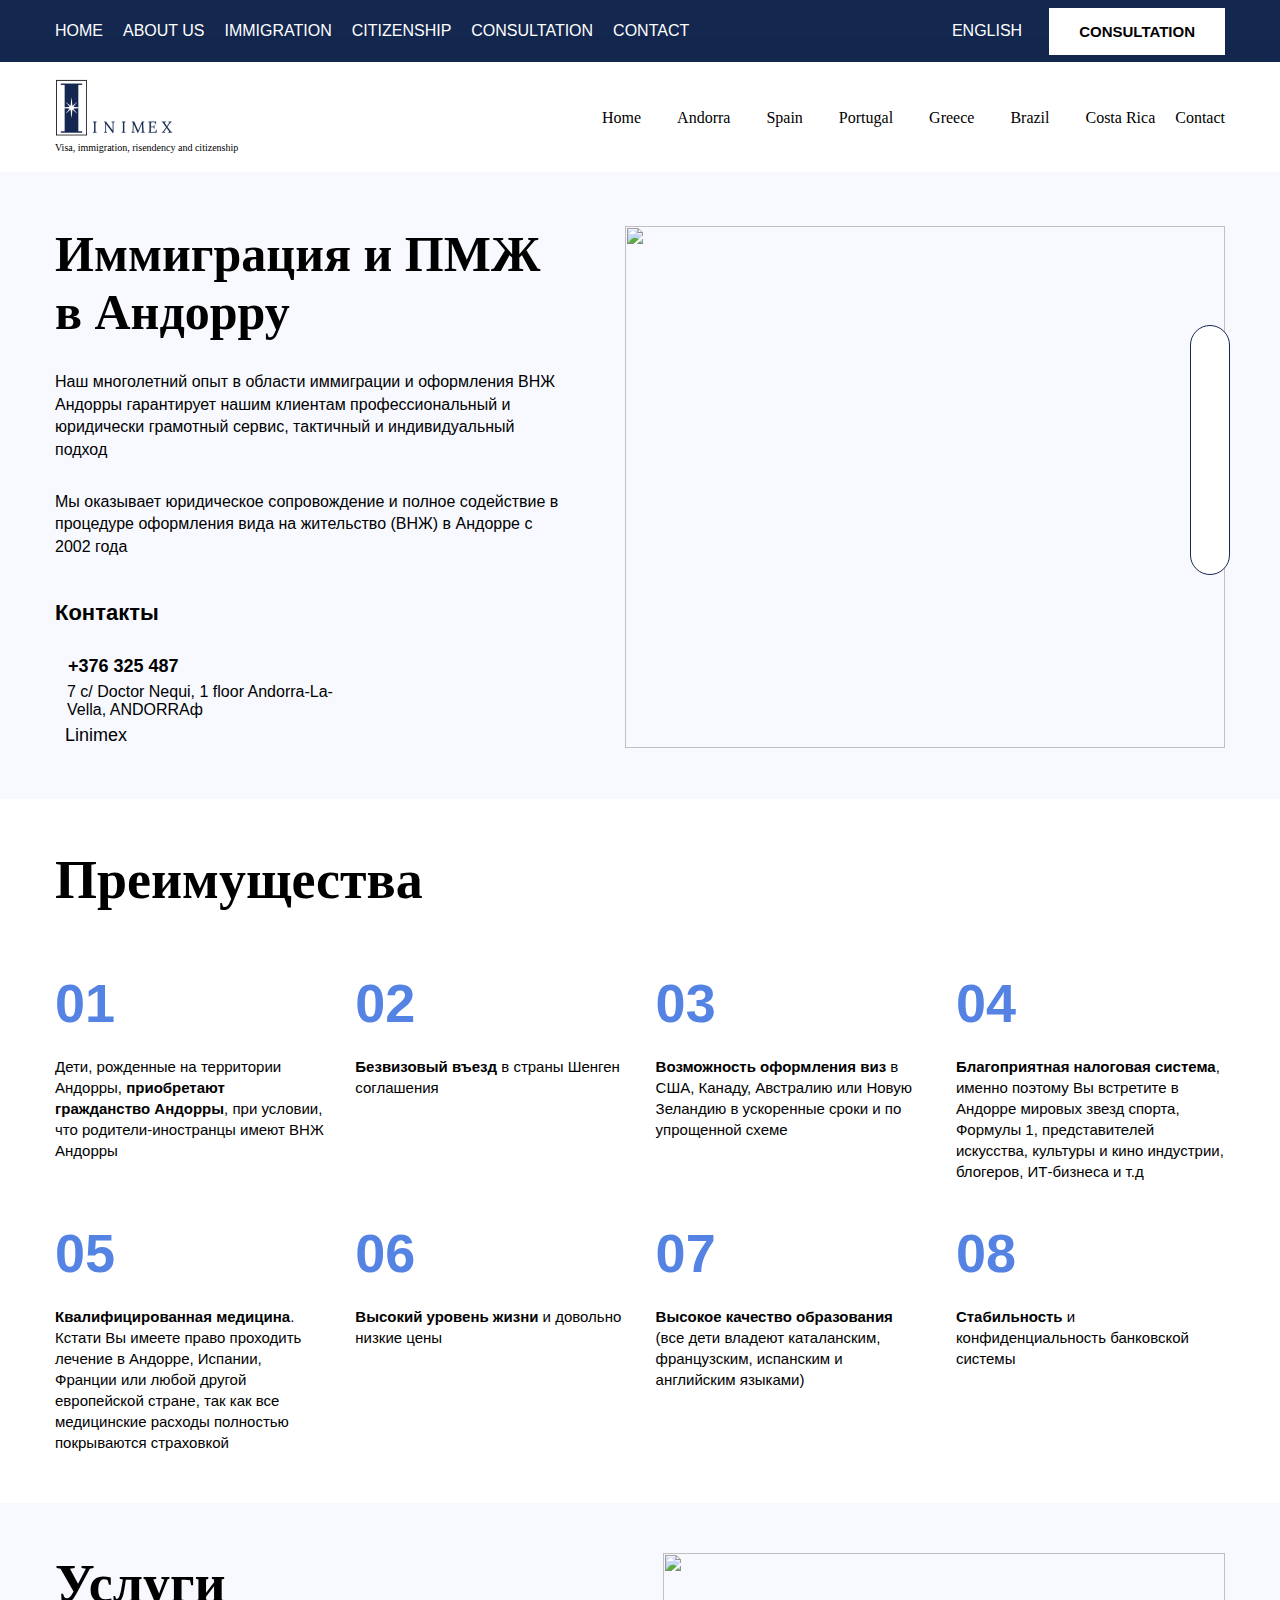
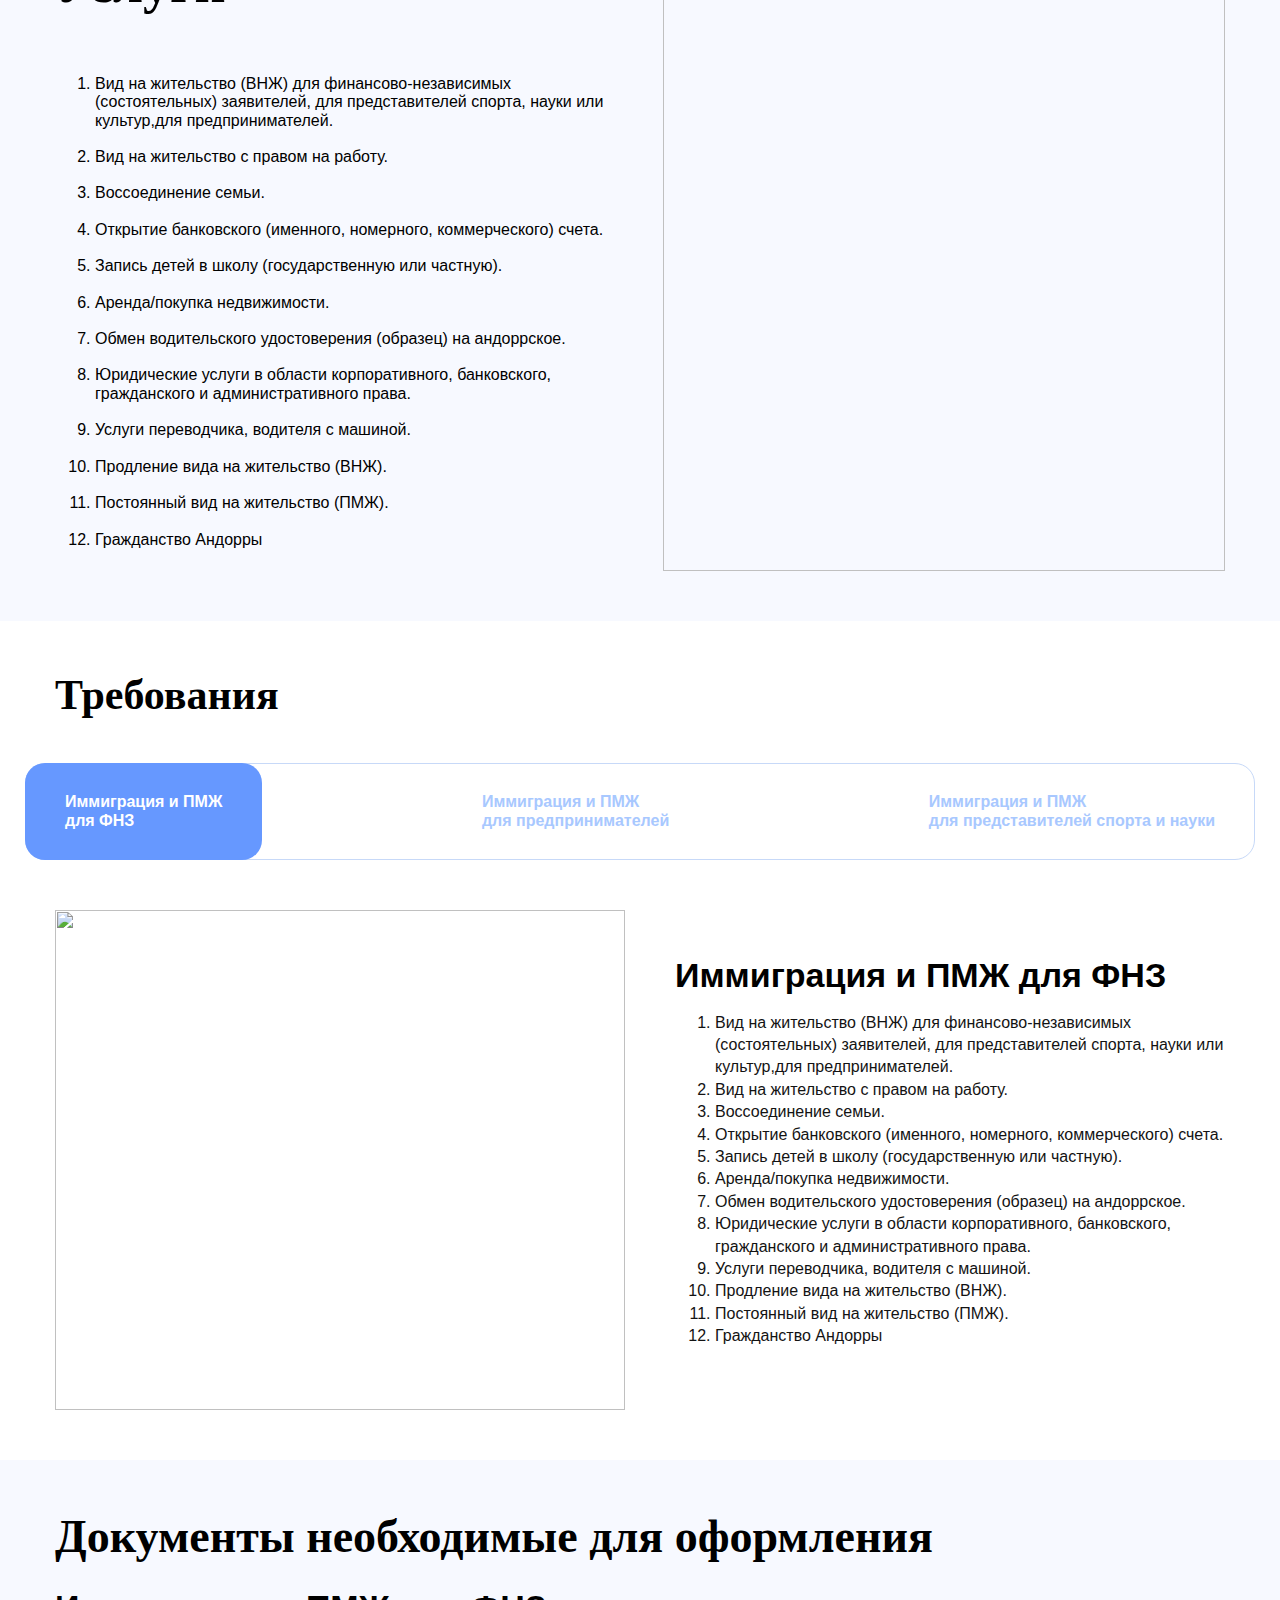
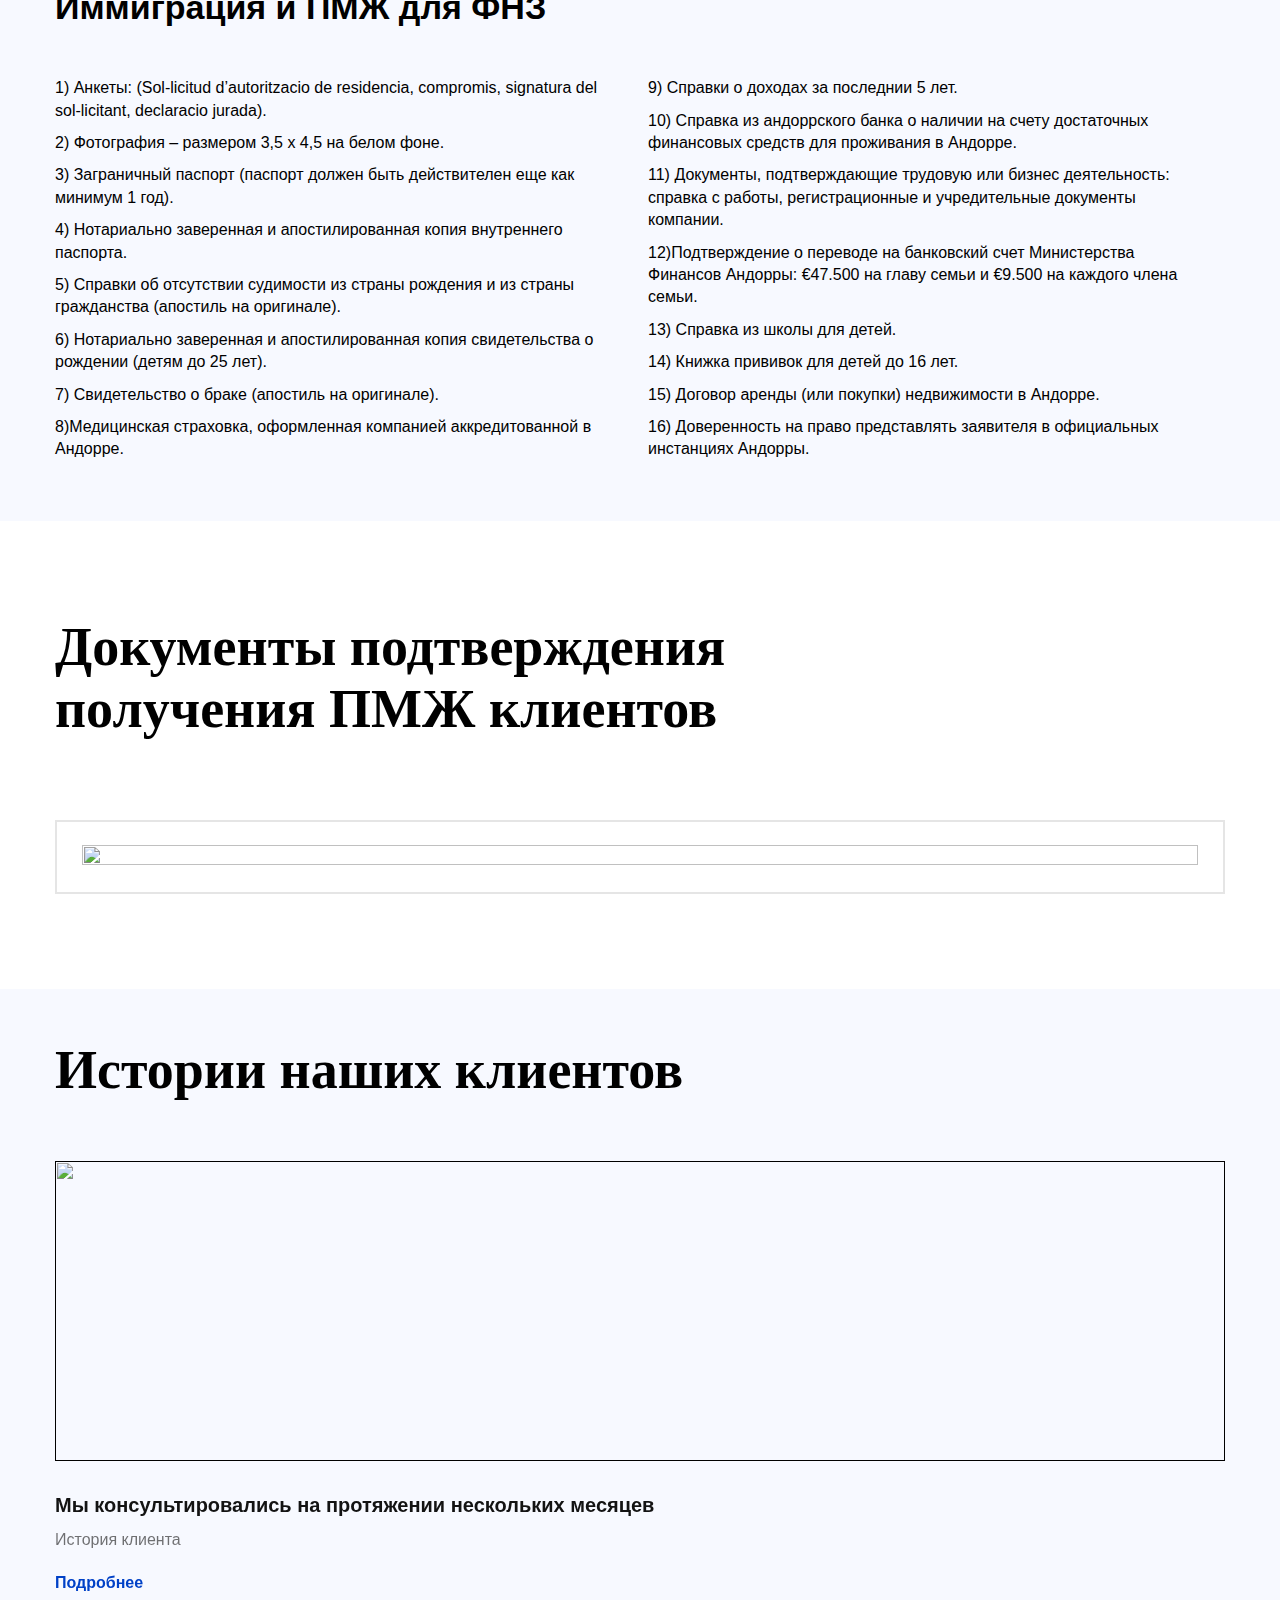
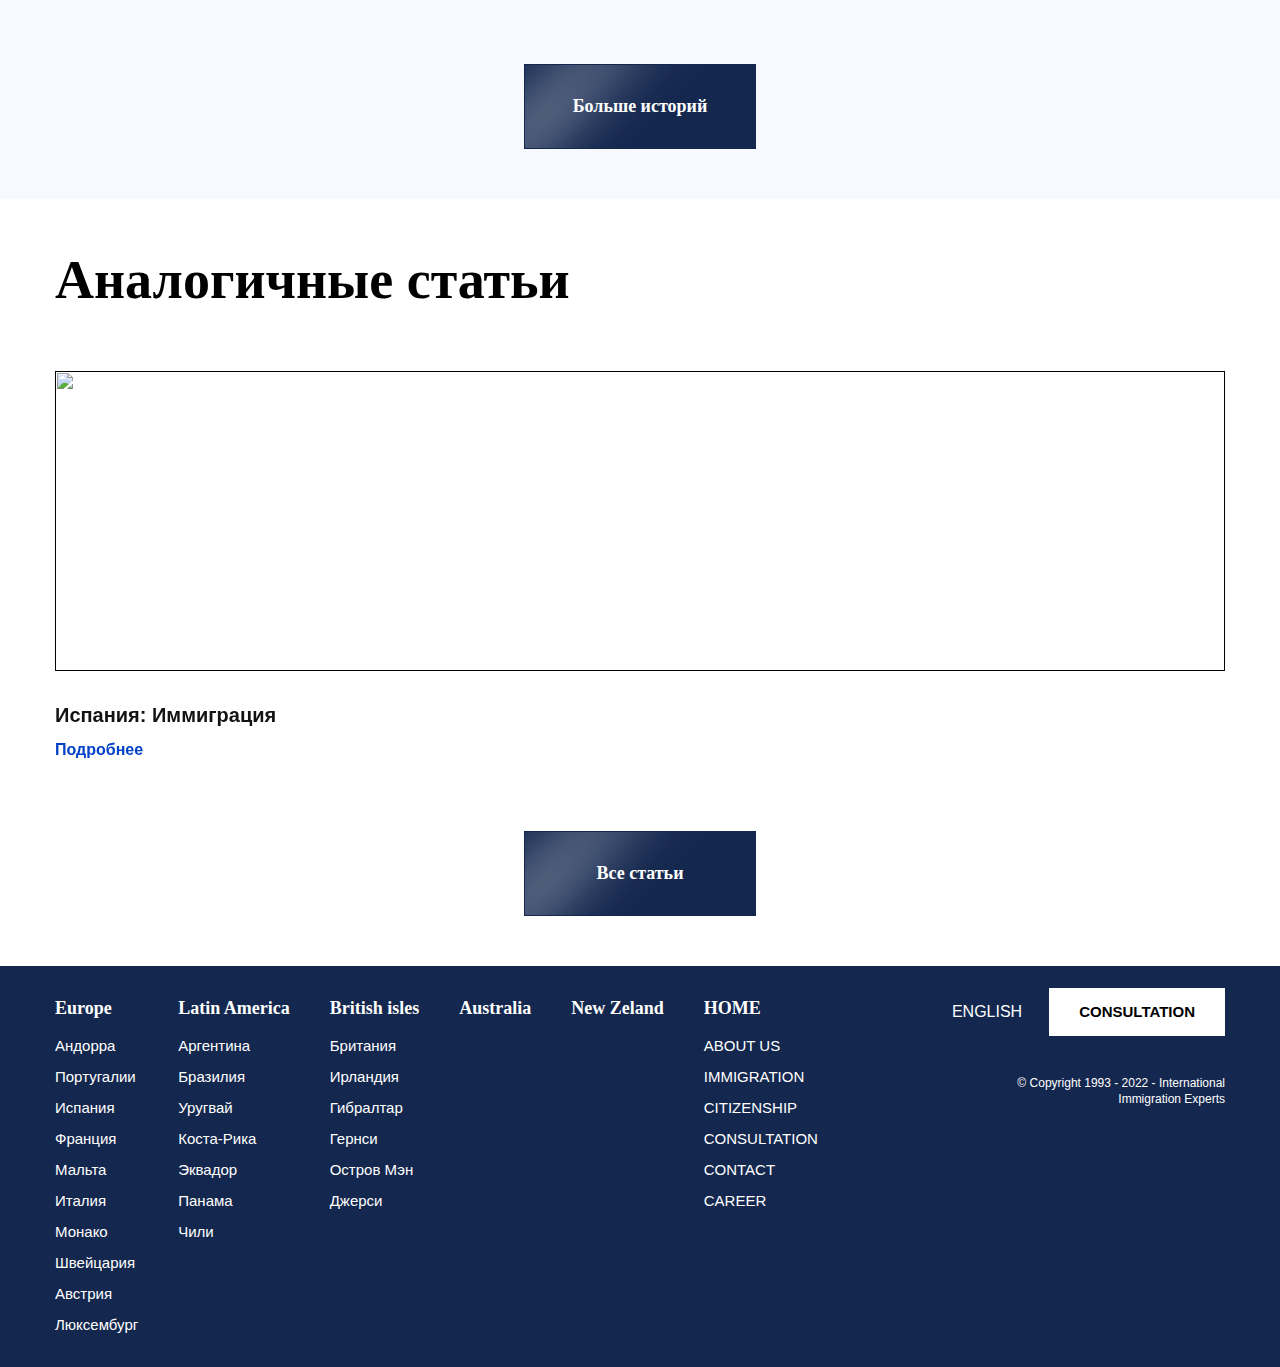
==== commit b9d5fa4c: "adaptive" ====
--- a/page.html
+++ b/page.html
@@ -123,9 +123,147 @@
                     </li>
                     <li><a href="">Contact</a></li>
                 </ul>
+                <a href="" class="header__burg header__burg-open">
+                    <svg xmlns="http://www.w3.org/2000/svg" width="17" height="15" viewBox="0 0 17 15" fill="none">
+                        <rect width="16.5403" height="1.83782" rx="0.918908" fill="#000" />
+                        <rect y="6.12598" width="16.5403" height="1.83782" rx="0.918908" fill="#000" />
+                        <rect y="12.2522" width="16.5403" height="1.83782" rx="0.918908" fill="#000" />
+                        <!-- Code injected by live-server -->
+
+                    </svg>
+                </a>
             </div>
         </div>
     </header>
+    <div class="menu">
+        <a href="" class="menu__close header__burg-close">
+            <svg xmlns="http://www.w3.org/2000/svg" width="22" height="20" viewBox="0 0 16 14" fill="none">
+                <rect width="16.9981" height="1.87389" rx="0.936944"
+                    transform="matrix(0.692405 -0.713679 0.752963 0.666679 1.40991 12.2808)" fill="#fff" />
+                <rect width="16.9981" height="1.87389" rx="0.936944"
+                    transform="matrix(-0.692405 -0.713679 -0.752963 0.666679 14.5901 12.2808)" fill="#fff" />
+                <!-- Code injected by live-server -->
+
+            </svg>
+        </a>
+        <ul class="footer__menu">
+            <li>
+                <a href="">Europe</a>
+                <ul>
+                    <li><a href="">Андорра</a></li>
+                    <li><a href="">Португалии</a></li>
+                    <li><a href="">Испания</a></li>
+                    <li><a href="">Франция</a></li>
+                    <li><a href="">Мальта</a></li>
+                    <li><a href="">Италия</a></li>
+                    <li><a href="">Монако</a></li>
+                    <li><a href="">Швейцария</a></li>
+                    <li><a href="">Австрия</a></li>
+                    <li><a href="">Люксембург</a></li>
+                </ul>
+            </li>
+            <li>
+                <a href="">Latin America</a>
+                <ul>
+                    <li><a href="">Аргентина
+
+
+
+
+
+
+                        </a></li>
+                    <li><a href="">Бразилия</a></li>
+                    <li><a href="">Уругвай</a></li>
+                    <li><a href="">Коста-Рика</a></li>
+                    <li><a href="">Эквадор</a></li>
+                    <li><a href="">Панама</a></li>
+                    <li><a href="">Чили</a></li>
+                </ul>
+            </li>
+            <li>
+                <a href="">British isles</a>
+                <ul>
+                    <li><a href="">Британия</a></li>
+                    <li><a href="">Ирландия</a></li>
+                    <li><a href="">Гибралтар</a></li>
+                    <li><a href="">Гернси</a></li>
+                    <li><a href="">Остров Мэн</a></li>
+                    <li><a href="">Джерси</a></li>
+                </ul>
+            </li>
+            <li>
+                <a href="">Australia</a>
+            </li>
+            <li>
+                <a href="">New Zeland</a>
+            </li>
+            <li>
+                <a href="">HOME</a>
+                <ul>
+                    <li><a href="">ABOUT US</a></li>
+                    <li><a href="">IMMIGRATION</a></li>
+                    <li><a href="">CITIZENSHIP</a></li>
+                    <li><a href="">CONSULTATION</a></li>
+                    <li><a href="">CONTACT</a></li>
+                    <li><a href="">CAREER</a></li>
+                </ul>
+            </li>
+        </ul>
+        <div class="footer__right">
+            <div class="top__right">
+                <div class="top__lang">
+                    <div class="top__lang-top"><img src="img/lang.svg" alt=""> english</div>
+                    <div class="top__lang-drop">
+                        <a href="">english</a>
+                        <a href="">RUSSIAN</a>
+                    </div>
+                </div>
+                <a href="" class="top__consult">Consultation</a>
+                <!-- <div class="top__soc">
+                <a href="">
+                    <img src="img/top1.svg" alt="">
+                </a>
+                <a href="">
+                    <img src="img/top2.svg" alt="">
+                </a>
+                <a href="">
+                    <img src="img/top3.svg" alt="">
+                </a>
+                <a href="">
+                    <img src="img/top44.svg" alt="">
+                </a>
+                <a href="">
+                    <img src="img/top4.svg" alt="">
+                </a>
+                <a href="">
+                    <img src="img/top5.svg" alt="">
+                </a>
+                <a href="">
+                    <img src="img/top6.svg" alt="">
+                </a>
+                <a href="">
+                    <img src="img/top7.svg" alt="">
+                </a>
+            </div> -->
+            </div>
+            <div class="footer__soc">
+                <a href="">
+                    <img src="img/footer-soc1.svg" alt="">
+                </a>
+                <a href="">
+                    <img src="img/footer-soc2.svg" alt="">
+                </a>
+                <a href="">
+                    <img src="img/footer-soc3.svg" alt="">
+                </a>
+                <a href="">
+                    <img src="img/footer-soc4.svg" alt="">
+                </a>
+            </div>
+            <div class="footer__copy">© Copyright 1993 - 2022 - International Immigration Experts</div>
+        </div>
+    </div>
     <div class="main__links">
         <a href=""><img src="img/main-soc1.svg" alt=""></a>
         <a href=""><img src="img/main-soc2.svg" alt=""></a>
@@ -254,9 +392,9 @@
             </div>
         </div>
     </section>
-    <section class="home-steps">
-        <div class="container">
-            <h2 class="home-steps__title">Пошаговая процедура получения гражданства</h2>
+    <section class="home-steps country-steps">
+        <div class="container">
+            <h2 class="home-steps__title">Требования</h2>
         </div>
         <div class="home-steps__top">
             <div class="container">
@@ -279,31 +417,24 @@
                         <div class="home-steps__info">
                             <div class="home-steps__name">Иммиграция и ПМЖ для ФНЗ</div>
                             <div class="home-steps__descr">
-                                <p>
-                                    Данная иммиграционная программа называется в Андорре — вид на жительство для
-                                    «пассивных резидентов 400 000 евро». Однако нельзя не отметить, что реальная сумма
-                                    для окончательной иммиграции в Андорру будет немного больше. То есть, необходимо
-                                    располагать €443.260, если Вы один: €457.670, если Вы с супругой и €472.100 (2023),
-                                    если Вы с супругой и ребёнком
-
-
-
-
-
-                                </p>
-                                <p>
-                                    В течении шести (6) месяцев с момента получения вида на жительство (ВНЖ) в Андорре
-                                    следующие суммы: €350.000, если Вы один; €340.000, если Вы с супругой и €330.000,
-                                    если Вы с супругой и ребёнком, необходимо :
-                                </p>
-                                <ul>
-                                    <li>Инвестировать в андоррскую недвижимость. или</li>
-                                    <li>Депозитировать на свой счет в андоррском банке и/или инвестировать в
-                                        государственные облигации. или</li>
-                                    <li>Инвестировать в свою андоррскую коммерческую компанию. или</li>
-                                    <li>Смешанный вариант: разделить сумму на приобретение недвижимости в Андорре и
-                                        депозите на своем банковском счету.</li>
-                                </ul>
+                                <ol>
+                                    <li>Вид на жительство (ВНЖ) для финансово-независимых (состоятельных) заявителей,
+                                        для
+                                        представителей спорта, науки или культур,для предпринимателей.</li>
+                                    <li>Вид на жительство с правом на работу.</li>
+                                    <li>Воссоединение семьи.</li>
+                                    <li>Открытие банковского (именного, номерного, коммерческого) счета. </li>
+                                    <li>Запись детей в школу (государственную или частную).</li>
+                                    <li>Аренда/покупка недвижимости.</li>
+                                    <li>Обмен водительского удостоверения (образец) на андоррское. </li>
+                                    <li>Юридические услуги в области корпоративного, банковского, гражданского и
+                                        административного
+                                        права.</li>
+                                    <li>Услуги переводчика, водителя с машиной.</li>
+                                    <li>Продление вида на жительство (ВНЖ).</li>
+                                    <li>Постоянный вид на жительство (ПМЖ).</li>
+                                    <li>Гражданство Андорры</li>
+                                </ol>
                             </div>
 
                         </div>
@@ -458,7 +589,7 @@
 
         </div>
     </section>
-    <section class="home-history">
+    <section class="home-history home-history--last">
         <div class="container">
             <div class="home-history__top">
                 <h2 class="home-history__title">Аналогичные статьи</h2>
--- a/css/style.min.css
+++ b/css/style.min.css
@@ -1,2 +1,2 @@
-body{margin:0;font-family:'Open Sans', sans-serif;font-weight:400}*{-webkit-box-sizing:border-box;box-sizing:border-box}a{-webkit-transition:all 0.3s;transition:all 0.3s}input,button{font-family:'Open Sans', sans-serif;border-radius:0}input:focus,button:focus{outline:none}.fullpage{overflow:hidden}@font-face{font-family:'Open Sans';src:url("../fonts/OpenSans-Bold.eot");src:url("../fonts/OpenSans-Bold.eot?#iefix") format("embedded-opentype"),url("../fonts/OpenSans-Bold.woff2") format("woff2"),url("../fonts/OpenSans-Bold.woff") format("woff");font-weight:bold;font-style:normal;font-display:swap}@font-face{font-family:'Raleway';src:url("../fonts/Raleway-Bold.eot");src:url("../fonts/Raleway-Bold.eot?#iefix") format("embedded-opentype"),url("../fonts/Raleway-Bold.woff2") format("woff2"),url("../fonts/Raleway-Bold.woff") format("woff");font-weight:bold;font-style:normal;font-display:swap}@font-face{font-family:'Raleway';src:url("../fonts/Raleway-Medium.eot");src:url("../fonts/Raleway-Medium.eot?#iefix") format("embedded-opentype"),url("../fonts/Raleway-Medium.woff2") format("woff2"),url("../fonts/Raleway-Medium.woff") format("woff");font-weight:500;font-style:normal;font-display:swap}@font-face{font-family:'Open Sans';src:url("../fonts/OpenSans-SemiBold.eot");src:url("../fonts/OpenSans-SemiBold.eot?#iefix") format("embedded-opentype"),url("../fonts/OpenSans-SemiBold.woff2") format("woff2"),url("../fonts/OpenSans-SemiBold.woff") format("woff");font-weight:600;font-style:normal;font-display:swap}@font-face{font-family:'Open Sans';src:url("../fonts/OpenSans-Regular.eot");src:url("../fonts/OpenSans-Regular.eot?#iefix") format("embedded-opentype"),url("../fonts/OpenSans-Regular.woff2") format("woff2"),url("../fonts/OpenSans-Regular.woff") format("woff");font-weight:normal;font-style:normal;font-display:swap}.container{width:1540px;margin:auto}@media (max-width: 1569px){.container{width:1170px}}@media (max-width: 1199px){.container{width:970px;margin:auto}}@media (max-width: 991px){.container{width:740px;margin:auto}}@media (max-width: 767px){.container{width:550px;margin:auto}}@media (max-width: 575px){.container{width:100%;padding-left:15px;padding-right:15px;margin:auto}}@-webkit-keyframes marquee{0%{-webkit-transform:translateX(0);transform:translateX(0)}100%{-webkit-transform:translateX(-66.6%);transform:translateX(-66.6%)}}@keyframes marquee{0%{-webkit-transform:translateX(0);transform:translateX(0)}100%{-webkit-transform:translateX(-66.6%);transform:translateX(-66.6%)}}.btn{position:relative;overflow:hidden}.btn:after{content:"";display:block;width:20px;height:300px;margin-left:50px;background:#fff;background:-webkit-gradient(linear, left top, left bottom, from(rgba(255,255,255,0.5)), color-stop(50%, #fff), to(rgba(255,255,255,0.5)));background:linear-gradient(to bottom, rgba(255,255,255,0.5) 0%, #fff 50%, rgba(255,255,255,0.5) 100%);-webkit-filter:blur(30px);filter:blur(30px);left:-40px;top:-100px;z-index:1;-webkit-transform:rotate(45deg);transform:rotate(45deg);position:absolute;-webkit-animation:movingFlare 3s ease-in-out 0.05s infinite;animation:movingFlare 3s ease-in-out 0.05s infinite}@-webkit-keyframes movingFlare{0%{left:-70px;margin-left:0px}30%{left:110%;margin-left:80px}100%{left:110%;margin-left:80px}}@keyframes movingFlare{0%{left:-70px;margin-left:0px}30%{left:110%;margin-left:80px}100%{left:110%;margin-left:80px}}.main{padding-top:40px;padding-bottom:160px}.main__wrap{position:relative;display:-webkit-box;display:-ms-flexbox;display:flex;-webkit-box-align:end;-ms-flex-align:end;align-items:flex-end;-webkit-box-pack:justify;-ms-flex-pack:justify;justify-content:space-between;padding-right:45px}.main__links{position:fixed;top:50%;margin-top:-125px;background-color:#fff;right:50px;z-index:15;border:1px solid #14274E;border-radius:20px;width:40px;height:250px;grid-gap:5px;display:-webkit-box;display:-ms-flexbox;display:flex;-webkit-box-pack:center;-ms-flex-pack:center;justify-content:center;-webkit-box-orient:vertical;-webkit-box-direction:normal;-ms-flex-direction:column;flex-direction:column;-webkit-box-align:center;-ms-flex-align:center;align-items:center}.main__links a{width:40px;height:40px;display:-webkit-box;display:-ms-flexbox;display:flex;-webkit-box-pack:center;-ms-flex-pack:center;justify-content:center;-webkit-box-align:center;-ms-flex-align:center;align-items:center}.main__links a:hover{opacity:0.8}.main__cont{width:440px}.main__title{font-family:'Raleway';font-weight:700;font-size:64px;line-height:110%;color:#000000;margin-bottom:40px}.main__subtitle{font-size:22px;line-height:140%;margin-bottom:40px}.main__block{width:200px}.main__block-name{font-size:20px;line-height:140%;margin-bottom:10px}.main__wrapper{display:-webkit-box;display:-ms-flexbox;display:flex;-ms-flex-wrap:wrap;flex-wrap:wrap;-webkit-box-pack:justify;-ms-flex-pack:justify;justify-content:space-between;grid-gap:25px}.main__select{width:100%;position:relative}.main__select-top{border:1px solid rgba(0,0,0,0.1);border-radius:4px;height:42px;display:-webkit-box;display:-ms-flexbox;display:flex;-webkit-box-align:center;-ms-flex-align:center;align-items:center;padding-left:15px;font-size:18px;line-height:140%;color:rgba(0,0,0,0.3);position:relative;cursor:pointer;text-decoration:none}.main__select-top:hover{color:#5583E3}.main__select-top::after{content:"";display:block;width:15px;height:15px;right:13px;-webkit-transition:all 0.3s;transition:all 0.3s;position:absolute;top:13px;background:url("../img/drop.svg") center no-repeat}.main__select-drop{background:#FFFFFF;border:1px solid rgba(0,0,0,0.1);border-top:0;margin-top:-3px;z-index:3;position:absolute;left:0;top:42px;-webkit-box-shadow:0px 20px 30px rgba(0,0,0,0.08);box-shadow:0px 20px 30px rgba(0,0,0,0.08);border-radius:0 0 4px 4px;padding:10px 15px;width:100%;display:none}.main__select-drop a{font-size:18px;line-height:140%;color:rgba(0,0,0,0.3);text-decoration:none;display:block;margin-bottom:5px}.main__select-drop a:hover{color:#5583E3}.main__select:hover .main__select-top::after{-webkit-transform:rotate(180deg);transform:rotate(180deg)}.main__select:hover .main__select-drop{display:block}.main__map{position:relative}.main__place{position:absolute;display:none}.top{background:#14274E}.top__consult{padding:15px 30px;font-weight:600;font-size:15px;line-height:115%;text-transform:uppercase;color:#000000;background:#FFFFFF;text-decoration:none}.top__consult:hover{opacity:0.8}.top__menu{list-style-type:none;margin:0;padding:0;display:-webkit-box;display:-ms-flexbox;display:flex;grid-gap:45px}.top__menu a{display:block;font-weight:400;font-size:20px;line-height:140%;color:#FFFFFF;padding:20px 0;text-decoration:none}.top__menu a:hover{opacity:0.8}.top__soc{display:-webkit-box;display:-ms-flexbox;display:flex;-webkit-box-align:center;-ms-flex-align:center;align-items:center;grid-gap:5px}.top__soc a{width:40px;height:40px;display:-webkit-box;display:-ms-flexbox;display:flex;-webkit-box-pack:center;-ms-flex-pack:center;justify-content:center;-webkit-box-align:center;-ms-flex-align:center;align-items:center}.top__soc a:hover{opacity:0.8}.top__wrap{display:-webkit-box;display:-ms-flexbox;display:flex;-webkit-box-align:center;-ms-flex-align:center;align-items:center;-webkit-box-pack:justify;-ms-flex-pack:justify;justify-content:space-between}.top__right{display:-webkit-box;display:-ms-flexbox;display:flex;-webkit-box-align:center;-ms-flex-align:center;align-items:center;grid-gap:27px}.top__lang{font-size:16px;line-height:140%;text-transform:uppercase;color:#FFFFFF;position:relative}.top__lang-top{display:-webkit-box;display:-ms-flexbox;display:flex;-webkit-box-align:center;-ms-flex-align:center;align-items:center;grid-gap:8px}.top__lang-top img{-webkit-transition:all 0.3s;transition:all 0.3s}.top__lang-drop{position:absolute;top:100%;right:-25px;background:#14274E;padding:15px 25px;z-index:2;display:none}.top__lang-drop a{display:block;text-decoration:none;padding:5px 0;color:#FFFFFF}.top__lang-drop a:hover{opacity:0.8}.top__lang:hover .top__lang-top img{-webkit-transform:rotate(180deg);transform:rotate(180deg)}.top__lang:hover .top__lang-drop{display:block}.footer{background:#14274E;padding-top:22px;padding-bottom:22px}.footer__wrap{display:-webkit-box;display:-ms-flexbox;display:flex;-webkit-box-align:start;-ms-flex-align:start;align-items:flex-start;-webkit-box-pack:justify;-ms-flex-pack:justify;justify-content:space-between}.footer__soc{display:-webkit-box;display:-ms-flexbox;display:flex;-webkit-box-align:center;-ms-flex-align:center;align-items:center;grid-gap:5px;margin-bottom:14px;-webkit-box-pack:end;-ms-flex-pack:end;justify-content:flex-end;padding-top:25px}.footer__soc a{text-decoration:none;display:-webkit-box;display:-ms-flexbox;display:flex}.footer__copy{max-width:226px;font-weight:400;font-size:12px;line-height:140%;color:#FFFFFF;margin-left:auto;text-align:right;margin-right:0}.footer__menu{margin:0;padding:0;list-style-type:none;display:-webkit-box;display:-ms-flexbox;display:flex;grid-gap:68px;padding-top:11px}.footer__menu>li>a{font-family:'Raleway';margin-bottom:16px;display:block;font-weight:600;font-size:18px;line-height:110%;text-decoration:none;color:#FFFFFF}.footer__menu>li ul{list-style-type:none;margin:0;max-width:195px;padding:0}.footer__menu>li ul a{font-weight:400;font-size:15px;line-height:140%;color:#FFFFFF;display:block;margin-bottom:10px;text-decoration:none}.header{background:#FFFFFF;-webkit-box-shadow:0px 4px 40px rgba(0,0,0,0.06);box-shadow:0px 4px 40px rgba(0,0,0,0.06);padding:17px 0}.header__wrap{display:-webkit-box;display:-ms-flexbox;display:flex;-webkit-box-align:center;-ms-flex-align:center;align-items:center;-webkit-box-pack:justify;-ms-flex-pack:justify;justify-content:space-between}.header__menu{padding:0;margin:0;list-style-type:none;display:-webkit-box;display:-ms-flexbox;display:flex;-webkit-box-align:center;-ms-flex-align:center;align-items:center;grid-gap:30px}.header__menu>li{position:relative}.header__menu>li ul{position:absolute;top:100%;right:-25px;background:#14274E;padding:15px 25px;z-index:2;display:none;margin:0;list-style-type:none}.header__menu>li ul a{display:block;text-decoration:none;padding:5px 0;color:#FFFFFF}.header__menu>li ul a:hover{opacity:0.8}.header__menu>li>a{display:block;font-weight:500;font-size:18px;line-height:110%;text-decoration:none;color:#000000;padding:10px 0;font-family:'Raleway'}.header__menu>li>a:hover{color:#5583E3}.header__menu>li.with-sub{padding-left:16px}.header__menu>li.with-sub::before{content:"";width:9px;height:8px;display:block;position:absolute;left:0;top:16px;-webkit-transition:all 0.3s;transition:all 0.3s;background:url("../img/header-drop.svg") center no-repeat}.header__menu>li.with-sub:hover::before{-webkit-transform:rotate(180deg);transform:rotate(180deg)}.header__menu>li.with-sub:hover ul{display:block}.header__logo{display:-webkit-box;display:-ms-flexbox;display:flex;grid-gap:23px;-webkit-box-align:center;-ms-flex-align:center;align-items:center;text-decoration:none}.header__logo p{margin:0;font-family:'Raleway';font-style:normal;font-weight:400;font-size:10px;line-height:140%;color:#000000;max-width:125px}@media (max-width: 1569px){.footer__menu{grid-gap:40px}.top__menu{grid-gap:20px}.top__menu a{font-size:16px}.header__menu{grid-gap:20px}.header__menu>li>a{font-size:16px}.main{padding-bottom:50px;padding-top:10px}.main__wrap{padding-right:0}.main__cont{padding-bottom:100px}.main__map{width:750px}.main__map>img{width:100%}.main__title{font-size:45px}.main__subtitle{font-size:18px}.main__block-name{font-size:16px}.main__place{width:47px}.main__place img{width:100%}}.home-rev{padding-top:100px;padding-bottom:50px;overflow:hidden}.home-rev__top{display:-webkit-box;display:-ms-flexbox;display:flex;-webkit-box-align:center;-ms-flex-align:center;align-items:center;-webkit-box-pack:justify;-ms-flex-pack:justify;justify-content:space-between;margin-bottom:60px}.home-rev__title{margin:0;margin-bottom:15px;font-family:'Raleway';font-style:normal;font-weight:700;font-size:54px;line-height:115%;color:#000000}.home-rev__subtitle{font-weight:600;font-size:22px;line-height:140%;color:#131313}.home-rev__all{border:1px solid rgba(20,39,78,0.6);width:232px;height:85px;display:-webkit-box;display:-ms-flexbox;display:flex;-webkit-box-pack:center;-ms-flex-pack:center;justify-content:center;-webkit-box-align:center;-ms-flex-align:center;align-items:center;text-decoration:none;font-family:'Raleway';font-weight:700;font-size:18px;color:rgba(20,39,78,0.6)}.home-rev__all:hover{background-color:#14274E;color:#fff}.home-rev__block{min-width:475px;width:475px;padding:40px;padding-bottom:15px;border:2px solid rgba(0,0,0,0.1)}.home-rev__wrap{display:-webkit-box;display:-ms-flexbox;display:flex;grid-gap:60px;-webkit-animation:marquee 100s linear infinite;animation:marquee 100s linear infinite}.home-rev__wrap2{margin-left:-20px}.home-rev__wrap1{margin-bottom:60px;margin-left:-160px}.home-rev__main{display:-webkit-box;display:-ms-flexbox;display:flex;-webkit-box-align:center;-ms-flex-align:center;align-items:center;margin-bottom:25px}.home-rev__img{width:50px;height:50px;background:#EDEDED;border-radius:50%;overflow:hidden;margin-right:19px}.home-rev__img img{width:100%;height:100%;-o-object-fit:cover;object-fit:cover}.home-rev__cont{width:calc(100% - 70px)}.home-rev__name{font-weight:600;font-size:18px;line-height:140%;margin-bottom:2px;color:#131313}.home-rev__stars{display:-webkit-box;display:-ms-flexbox;display:flex;grid-gap:5px}.home-rev__text p{margin:0;font-size:18px;line-height:140%;color:#131313;margin-bottom:25px}.home-history{padding:100px 0}.home-history__top{display:-webkit-box;display:-ms-flexbox;display:flex;-webkit-box-pack:justify;-ms-flex-pack:justify;justify-content:space-between;margin-bottom:60px}.home-history__title{margin:0;font-family:'Raleway';font-weight:700;font-size:54px;line-height:115%}.home-history__all{border:1px solid rgba(20,39,78,0.6);width:232px;height:85px;display:-webkit-box;display:-ms-flexbox;display:flex;-webkit-box-pack:center;-ms-flex-pack:center;justify-content:center;-webkit-box-align:center;-ms-flex-align:center;align-items:center;text-decoration:none;font-family:'Raleway';font-weight:700;font-size:18px;color:#FFFFFF;margin:0 auto;margin-top:70px;border:1px solid #14274E;background:#14274E}.home-history__all:hover{background:transparent;color:#14274E}.home-history__block{text-decoration:none;color:#000}.home-history__img{height:300px;overflow:hidden;margin-bottom:30px}.home-history__img img{width:100%;height:100%;-o-object-fit:cover;object-fit:cover;-webkit-transition:all 0.3s;transition:all 0.3s}.home-history__name{font-weight:600;font-size:20px;line-height:140%;margin-bottom:10px;color:#131313}.home-history__sub{font-size:16px;line-height:140%;color:rgba(19,19,19,0.6);margin-bottom:20px}.home-history__link{font-weight:600;font-size:16px;line-height:140%;color:#0041C7;-webkit-transition:all 0.3s;transition:all 0.3s}.home-history__link:hover{opacity:0.8}.home-history__prev{position:absolute;top:206px;left:-60px;cursor:pointer}.home-history__next{position:absolute;top:206px;right:-60px;cursor:pointer}.home-history__wrap{position:relative}.home-history__block:hover .home-history__img img{-webkit-transform:scale(1.1);transform:scale(1.1)}.home-links{position:relative}.home-links .container{position:relative;z-index:3}.home-links__bg{position:absolute;top:0;left:0;width:100%;height:100%;-webkit-transition:all 0.4s;transition:all 0.4s;opacity:0}.home-links__bg::after{content:"";display:block;width:100%;height:100%;position:absolute;top:0;left:0;background:-webkit-gradient(linear, left bottom, left top, from(rgba(0,0,0,0.3)), to(rgba(0,0,0,0.3)));background:linear-gradient(0deg, rgba(0,0,0,0.3), rgba(0,0,0,0.3))}.home-links__bg img{width:100%;height:100%;-o-object-fit:cover;object-fit:cover}.home-links__bg.active{opacity:1}.home-links__wrap{display:-webkit-box;display:-ms-flexbox;display:flex}.home-links__block{width:25%;height:100vh;display:-webkit-box;display:-ms-flexbox;display:flex;-webkit-box-orient:vertical;-webkit-box-direction:normal;-ms-flex-direction:column;flex-direction:column;-webkit-box-align:center;-ms-flex-align:center;align-items:center;-webkit-box-pack:center;-ms-flex-pack:center;justify-content:center;text-decoration:none;position:relative}.home-links__block::after{content:"";display:block;width:100%;height:100%;position:absolute;top:0;left:0;background:rgba(0,0,0,0.3);-webkit-backdrop-filter:blur(15px) opacity(1);backdrop-filter:blur(15px) opacity(1);opacity:0;-webkit-transition:all 0.3s;transition:all 0.3s}.home-links__block:hover::after{opacity:1}.home-links__img{display:block;text-align:center;margin-bottom:33px;height:22px;display:-webkit-box;display:-ms-flexbox;display:flex;-webkit-box-pack:center;-ms-flex-pack:center;justify-content:center;-webkit-box-align:center;-ms-flex-align:center;align-items:center;position:relative;z-index:3}.home-links__name{font-weight:700;font-size:30px;line-height:140%;text-align:center;color:#FFFFFF;display:block;margin-bottom:24px;padding:0 30px;min-height:84px;position:relative;z-index:3}.home-links__descr{font-size:22px;line-height:140%;display:block;padding:0 40px;margin:0;text-align:center;color:rgba(255,255,255,0.8);position:relative;z-index:3}.home-steps{padding-top:100px;padding-bottom:100px}.home-steps__title{margin:0;font-family:'Raleway';font-weight:700;font-size:54px;line-height:115%;color:#000000;max-width:740px;margin-bottom:44px}.home-steps__top{margin-bottom:50px}.home-steps__tabs{display:-webkit-box;display:-ms-flexbox;display:flex;-webkit-box-pack:justify;-ms-flex-pack:justify;justify-content:space-between;grid-gap:0px;-webkit-box-align:center;-ms-flex-align:center;align-items:center;border:1px solid #C7D9F8;border-radius:20px;margin:0 -65px}.home-steps__tabs a{padding:22px 65px;font-weight:600;font-size:20px;line-height:115%;color:#A8C8FF;text-decoration:none;position:relative;margin:-1px;border-radius:20px;min-height:92px;display:-webkit-box;display:-ms-flexbox;display:flex;-webkit-box-align:center;-ms-flex-align:center;align-items:center}.home-steps__tabs a.active,.home-steps__tabs a:hover{color:#3A6BCE;background:#6698FF;border-radius:20px;color:#FFFFFF}.home-steps__tabs a.active{pointer-events:none}.home-steps__wrap{display:-webkit-box;display:-ms-flexbox;display:flex;-webkit-box-align:center;-ms-flex-align:center;align-items:center;-webkit-box-pack:justify;-ms-flex-pack:justify;justify-content:space-between}.home-steps__img{width:570px;height:500px}.home-steps__img img{width:100%;height:100%;-o-object-fit:cover;object-fit:cover}.home-steps__info{width:calc(100% - 620px)}.home-steps__name{font-weight:600;font-size:34px;line-height:115%;margin-bottom:10px}.home-steps__day{font-size:18px;line-height:140%;margin-bottom:25px}.home-steps__descr{font-size:22px;line-height:140%;margin:0;color:#131313}.home-steps__descr p{margin-top:0;margin-bottom:10px}.home-steps__cont-block{display:none}.home-steps__cont-block.active{display:block}.home-details{background:url("../img/steps-bg.png") center bottom no-repeat;padding-top:133px;padding-bottom:160px}.home-details .container{padding-left:108px}.home-details__title{font-family:'Raleway';font-weight:700;font-size:54px;line-height:115%;color:#FFFFFF;max-width:540px;margin:0;margin-bottom:32px}.home-details__wrap{display:-webkit-box;display:-ms-flexbox;display:flex;margin-bottom:50px;grid-gap:37px}.home-details__wrap p{margin:0;max-width:340px;font-size:22px;line-height:140%;color:#FFFFFF}.home-details__all{font-weight:400;font-size:22px;line-height:140%;-webkit-text-decoration-line:underline;text-decoration-line:underline;color:#FFFFFF;padding-top:40px;display:block}.home-details__consult{width:388px;height:85px;background:#14274E;border:1px solid #14274E;display:-webkit-box;display:-ms-flexbox;display:flex;-webkit-box-pack:center;-ms-flex-pack:center;justify-content:center;-webkit-box-align:center;-ms-flex-align:center;align-items:center;text-decoration:none;font-family:'Raleway';font-weight:700;font-size:18px;line-height:115%;color:#FFFFFF;margin-bottom:40px}.home-details__consult:hover{background-color:transparent;color:#14274E}.home-details__soc{display:-webkit-box;display:-ms-flexbox;display:flex;-webkit-box-align:center;-ms-flex-align:center;align-items:center;grid-gap:40px}.home-details__soc a{display:-webkit-box;display:-ms-flexbox;display:flex;-webkit-box-align:center;-ms-flex-align:center;align-items:center;grid-gap:15px;font-size:20px;line-height:140%;color:#FFFFFF;text-decoration:none}.home-details__soc a:hover{opacity:0.8}.home-clients{padding:188px 0;overflow:hidden;background:url("../img/home-clients-bg.jpg") top center no-repeat;background-size:cover}.home-clients__title{font-family:'Raleway';font-style:normal;font-weight:700;font-size:54px;line-height:115%;margin-bottom:82px;color:#fff}.home-clients__block{width:266px;height:150px;border:2px solid #D9D9D9;display:-webkit-box;display:-ms-flexbox;display:flex;-webkit-box-pack:center;-ms-flex-pack:center;justify-content:center;-webkit-box-align:center;-ms-flex-align:center;align-items:center}.home-clients__img{width:100%;height:100%;display:-webkit-box;display:-ms-flexbox;display:flex;-webkit-box-pack:center;-ms-flex-pack:center;justify-content:center;-webkit-box-align:center;-ms-flex-align:center;align-items:center}.home-clients__img img{max-width:95%;max-height:95%}.home-clients__wrap{display:-ms-grid;display:grid;-ms-grid-columns:(266px)[6];grid-template-columns:repeat(6, 266px);-webkit-box-pack:center;-ms-flex-pack:center;justify-content:center;grid-gap:30px}.home-news{padding:100px 0}.home-news__wrap{display:-webkit-box;display:-ms-flexbox;display:flex;-webkit-box-pack:justify;-ms-flex-pack:justify;justify-content:space-between}.home-news__main{width:740px;max-width:48%;text-decoration:none}.home-news__main:hover img{-webkit-transform:scale(1.1);transform:scale(1.1)}.home-news__img{height:382px;overflow:hidden;width:100%;margin-bottom:30px}.home-news__img img{width:100%;height:100%;-o-object-fit:cover;object-fit:cover;-webkit-transition:all 0.3s;transition:all 0.3s}.home-news__name{font-weight:600;font-size:30px;line-height:140%;color:#131313}.home-news__list{width:740px;max-width:48%}.home-news__row{padding-top:24px;padding-bottom:34px;border-bottom:1px solid #D9D9D9;display:block;text-decoration:none}.home-news__row:first-child{padding-top:0}.home-news__row:hover{opacity:0.8}.home-news__row-name{display:block;margin-bottom:14px;font-weight:600;font-size:22px;line-height:140%;color:#131313}.home-news__row-date{font-size:16px;line-height:140%;color:rgba(19,19,19,0.6)}.home-table{padding-bottom:100px;padding-top:70px}.home-table2{background:#F7F9FF}.home-table__title{margin:0;font-weight:700;font-size:54px;line-height:115%;color:#000000;margin-bottom:93px;font-family:'Raleway'}.home-table__cell{width:25%}.home-table__titles{display:-webkit-box;display:-ms-flexbox;display:flex;-webkit-box-align:center;-ms-flex-align:center;align-items:center;padding-bottom:24px}.home-table__titles .home-table__cell{display:-webkit-box;display:-ms-flexbox;display:flex;-webkit-box-align:center;-ms-flex-align:center;align-items:center;grid-gap:10px;font-weight:600;font-size:22px;line-height:140%;color:#000000}.home-table__titles .home-table__cell:first-child{color:rgba(0,0,0,0.6);font-size:18px;line-height:140%}.home-table__row{border-top:1px solid #D9D9D9;display:-webkit-box;display:-ms-flexbox;display:flex;padding:24px 0}.home-table__row .home-table__cell{font-weight:400;font-size:16px;line-height:140%;padding-right:30px}.home-table__row .home-table__cell:first-child{font-weight:600}.home-table__all{border:1px solid rgba(20,39,78,0.6);width:292px;height:85px;display:-webkit-box;display:-ms-flexbox;display:flex;-webkit-box-pack:center;-ms-flex-pack:center;justify-content:center;-webkit-box-align:center;-ms-flex-align:center;align-items:center;text-decoration:none;font-family:'Raleway';font-weight:700;font-size:18px;color:#FFFFFF;margin:0 auto;margin-top:70px;border:1px solid #14274E;background:#14274E}.home-table__all:hover{background:transparent;color:#14274E}@media (max-width: 1569px){.home-table__titles .home-table__cell{font-size:16px}.home-table__titles .home-table__cell img{width:15px}.home-history{padding:50px 0}.home-links__descr{font-size:18px}.home-steps{padding:50px 0}.home-steps__title{font-size:42px;max-width:100%}.home-steps__tabs{margin:0 -30px}.home-steps__tabs a{padding:30px 40px;font-size:16px}.home-steps__descr{font-size:16px}.home-details{padding:50px 0;padding-bottom:80px}.home-details__wrap p{font-size:16px;max-width:270px}.home-details__all{font-size:18px}.home-rev{padding:50px 0}.home-rev__block{padding:20px}.home-rev__text p{font-size:14px}.home-clients{padding:50px 0}.home-table__title{font-size:42px;margin-bottom:42px}.home-table__title br{display:none}}.country{padding-top:54px}.country__tabs{display:-webkit-box;display:-ms-flexbox;display:flex;grid-gap:50px}.country__tabs a{font-weight:700;font-size:24px;line-height:115%;text-decoration:none;color:rgba(0,0,0,0.3);padding-bottom:11px}.country__tabs a.active,.country__tabs a:hover{color:#0041C7;border-bottom:1px solid #0041C7}.country__main{display:-webkit-box;display:-ms-flexbox;display:flex;-webkit-box-pack:justify;-ms-flex-pack:justify;justify-content:space-between;-webkit-box-align:center;-ms-flex-align:center;align-items:center;padding-bottom:51px;grid-gap:60px}.country__img{width:820px;height:580px}.country__img img{width:100%;height:100%;-o-object-fit:cover;object-fit:cover}.country__info{max-width:calc(100% - 900px)}.country__title{margin:0;font-size:54px;line-height:115%;margin-bottom:30px;font-family:'Raleway'}.country__text{margin:0;margin-bottom:40px;font-size:18px;line-height:140%}.country__text p{margin-bottom:30px;margin-top:0}.country__bottom{display:-webkit-box;display:-ms-flexbox;display:flex;grid-gap:4px 0px;-ms-flex-wrap:wrap;flex-wrap:wrap}.country__bottom-block{width:280px}.country__bottom-title{font-weight:600;font-size:22px;line-height:140%;margin-bottom:25px}.country__adress{display:-webkit-box;display:-ms-flexbox;display:flex;-webkit-box-align:start;-ms-flex-align:start;align-items:flex-start;grid-gap:12px}.country__links{display:-webkit-box;display:-ms-flexbox;display:flex;-webkit-box-align:center;-ms-flex-align:center;align-items:center}.country__links a{display:-webkit-box;display:-ms-flexbox;display:flex;-webkit-box-align:center;-ms-flex-align:center;align-items:center;grid-gap:13px;font-weight:600;font-size:18px;line-height:140%;color:#000000;text-decoration:none}.country__skype{display:-webkit-box;display:-ms-flexbox;display:flex;-webkit-box-align:center;-ms-flex-align:center;align-items:center;grid-gap:10px;text-decoration:none;font-size:18px;line-height:140%;color:#000000}.country-section{padding-bottom:55px}.country-section__wrap{display:-webkit-box;display:-ms-flexbox;display:flex;-webkit-box-pack:justify;-ms-flex-pack:justify;justify-content:space-between}.country-section__left{width:calc(100% - 300px)}.country-section__main{background:#F8F9FA;display:-webkit-box;display:-ms-flexbox;display:flex;margin-bottom:25px}.country-section__consult{background:#F8F9FA;display:-webkit-box;display:-ms-flexbox;display:flex;padding:25px;grid-gap:40px}.country-section__consult a{margin-top:0}.country-section__consult p{width:calc(100% - 300px)}.country-section__docs{display:-webkit-box;display:-ms-flexbox;display:flex;-webkit-box-pack:justify;-ms-flex-pack:justify;justify-content:space-between;-ms-flex-wrap:wrap;flex-wrap:wrap}.country-section__docs a{width:50%;padding:5px}.country-section__docs a img{max-width:100%}.country-section__arts{margin-bottom:25px;width:280px;background:#F8F9FA;padding:25px}.country-section__arts>a{display:-webkit-box;display:-ms-flexbox;display:flex;-webkit-box-align:center;-ms-flex-align:center;align-items:center;grid-gap:10px;font-size:16px;line-height:150%;color:#000000;text-decoration:none;padding:5px 0}.country-section__arts>a img{max-width:30px}.country-section__arts-title{font-size:14px;text-transform:uppercase;text-decoration:none;color:#000;background-color:#ebebeb;font-weight:600;text-align:center;display:-webkit-box;display:-ms-flexbox;display:flex;-webkit-box-pack:center;-ms-flex-pack:center;justify-content:center;padding:10px 0;margin-bottom:20px}.country-section__arts ul{padding-left:20px;margin:0}.country-section__arts ul li a{font-size:16px;line-height:150%;color:#000000;text-decoration:none;padding:5px 0;display:block}.country-section__arts ul li a:hover{opacity:0.8}.country-section__tabs{width:152px}.country-section__tabs a{width:100%;height:54px;display:-webkit-box;display:-ms-flexbox;display:flex;-webkit-box-align:center;-ms-flex-align:center;align-items:center;padding-left:20px;padding-right:10px;font-size:14px;text-transform:uppercase;text-decoration:none;color:#000;background-color:#ebebeb;font-weight:600}.country-section__tabs a.active,.country-section__tabs a:hover{background-color:transparent}.country-section__title{margin-bottom:24px;font-size:20px;text-transform:uppercase;font-weight:700;text-align:center}.country-section__cont-block{padding:40px;padding-top:20px;display:none}.country-section__cont-block.active{display:block}.country-section__cont-block p,.country-section__cont-block li{font-weight:400;font-size:16px;line-height:150%;color:#000000;margin-top:0;margin-bottom:24px}.country-feat{padding:115px 0}.country-feat__title{margin:0;font-family:'Raleway';font-size:54px;line-height:115%;margin-bottom:60px}.country-feat__wrap{display:-webkit-box;display:-ms-flexbox;display:flex;-webkit-box-pack:justify;-ms-flex-pack:justify;justify-content:space-between;-ms-flex-wrap:wrap;flex-wrap:wrap;grid-gap:40px 0}.country-feat__block{width:340px;max-width:23%}.country-feat__num{margin-bottom:22px;font-weight:700;font-size:54px;line-height:115%;color:#5583E3}.country-feat__text{margin:0;font-size:18px;line-height:140%}.country-serv{padding-bottom:66px;padding-top:73px}.country-serv__wrap{display:-webkit-box;display:-ms-flexbox;display:flex;-webkit-box-pack:justify;-ms-flex-pack:justify;justify-content:space-between}.country-serv__title{margin:0;font-family:'Raleway';font-weight:700;font-size:54px;line-height:115%;color:#000000;margin-bottom:60px}.country-serv__cont{width:48%}.country-serv__cont ol{font-size:22px;line-height:140%;color:#000000}.country-serv__cont ol li{margin-bottom:10px}.country-serv__img{width:48%;height:740px}.country-serv__img img{width:100%;height:100%;-o-object-fit:cover;object-fit:cover}.country-docs{padding:95px 0}.country-docs__title{margin:0;margin-bottom:80px;max-width:760px;font-family:'Raleway';font-weight:700;font-size:54px;line-height:115%;color:#000000}.country-docs__wrap{position:relative}.country-docs__prev{display:-webkit-box;display:-ms-flexbox;display:flex;position:absolute;top:50%;margin-top:-24px;left:-60px}.country-docs__next{display:-webkit-box;display:-ms-flexbox;display:flex;position:absolute;top:50%;margin-top:-24px;right:-60px}.country-docs__block{padding:23px 25px;border:2px solid rgba(0,0,0,0.1)}.country-docs__block img{width:100%;height:100%;-o-object-fit:cover;object-fit:cover}.country-oforml{padding:95px 0}.country-oforml__title{margin-bottom:50px;margin-top:0;font-family:'Raleway';font-style:normal;font-weight:700;font-size:54px;line-height:115%;color:#000000;max-width:710px}.country-oforml__subtitle{margin-bottom:50px;font-weight:600;font-size:34px;line-height:115%}.country-oforml__wrap ul{list-style-type:none;padding:0;margin:0;-webkit-columns:2;columns:2}.country-oforml__wrap ul li{font-size:20px;line-height:140%;margin-bottom:10px;padding-right:30px}@media (max-width: 1569px){.country__img{width:600px;height:auto}.country__info{max-width:calc(100% - 660px)}.country__title{padding-right:0;font-size:50px}.country__text{font-size:16px}.country-feat{padding:50px 0}.country-feat__text{font-size:15px}.country-serv{padding:50px 0}.country-serv__img{height:auto}.country-serv__cont ol li{font-size:16px;line-height:115%;margin-bottom:18px}.country-oforml{padding:50px 0}.country-oforml__wrap ul li{font-size:16px}}@media (max-width: 1199px){.country__tabs{grid-gap:25px}.country__tabs a{font-size:18px}.country__title{font-size:32px}.country__text{font-size:16px}}@media (max-width: 991px){.country__tabs{grid-gap:15px}.country__tabs a{font-size:17px}.country__info{max-width:100%;margin-bottom:40px}.country__main{display:block}.country__text{font-size:16px}.country-section__wrap{display:block}.country-section__left{width:100%}.country-section__aside{padding-top:40px;display:-webkit-box;display:-ms-flexbox;display:flex;-ms-flex-wrap:wrap;flex-wrap:wrap;grid-gap:25px}}@media (max-width: 767px){.country__tabs{-ms-flex-wrap:wrap;flex-wrap:wrap;grid-gap:15px}.country-section__aside{grid-gap:25px 0px;-webkit-box-pack:justify;-ms-flex-pack:justify;justify-content:space-between}.country-section__arts{width:48%}.country-section__consult{display:block}.country-section__consult p{width:100%}.country-section__consult a{margin-top:30px;margin-left:0}}@media (max-width: 575px){.country__img{width:100%}.country-section .container{padding:0}.country-section__main{display:block}.country-section__tabs{display:-webkit-box;display:-ms-flexbox;display:flex;width:100%;overflow-x:scroll}.country-section__cont-block{padding:25px 15px}.country-section__aside{display:block}.country-section__arts{width:100%}}
+body{margin:0;font-family:'Open Sans', sans-serif;font-weight:400}*{-webkit-box-sizing:border-box;box-sizing:border-box}a{-webkit-transition:all 0.3s;transition:all 0.3s}input,button{font-family:'Open Sans', sans-serif;border-radius:0}input:focus,button:focus{outline:none}.fullpage{overflow:hidden}@font-face{font-family:'Open Sans';src:url("../fonts/OpenSans-Bold.eot");src:url("../fonts/OpenSans-Bold.eot?#iefix") format("embedded-opentype"),url("../fonts/OpenSans-Bold.woff2") format("woff2"),url("../fonts/OpenSans-Bold.woff") format("woff");font-weight:bold;font-style:normal;font-display:swap}@font-face{font-family:'Raleway';src:url("../fonts/Raleway-Bold.eot");src:url("../fonts/Raleway-Bold.eot?#iefix") format("embedded-opentype"),url("../fonts/Raleway-Bold.woff2") format("woff2"),url("../fonts/Raleway-Bold.woff") format("woff");font-weight:bold;font-style:normal;font-display:swap}@font-face{font-family:'Raleway';src:url("../fonts/Raleway-Medium.eot");src:url("../fonts/Raleway-Medium.eot?#iefix") format("embedded-opentype"),url("../fonts/Raleway-Medium.woff2") format("woff2"),url("../fonts/Raleway-Medium.woff") format("woff");font-weight:500;font-style:normal;font-display:swap}@font-face{font-family:'Open Sans';src:url("../fonts/OpenSans-SemiBold.eot");src:url("../fonts/OpenSans-SemiBold.eot?#iefix") format("embedded-opentype"),url("../fonts/OpenSans-SemiBold.woff2") format("woff2"),url("../fonts/OpenSans-SemiBold.woff") format("woff");font-weight:600;font-style:normal;font-display:swap}@font-face{font-family:'Open Sans';src:url("../fonts/OpenSans-Regular.eot");src:url("../fonts/OpenSans-Regular.eot?#iefix") format("embedded-opentype"),url("../fonts/OpenSans-Regular.woff2") format("woff2"),url("../fonts/OpenSans-Regular.woff") format("woff");font-weight:normal;font-style:normal;font-display:swap}.container{width:1540px;margin:auto}@media (max-width: 1569px){.container{width:1170px}}@media (max-width: 1199px){.container{width:970px;margin:auto}}@media (max-width: 991px){.container{width:740px;margin:auto}}@media (max-width: 767px){.container{width:550px;margin:auto}}@media (max-width: 575px){.container{width:100%;padding-left:15px;padding-right:15px;margin:auto}}@-webkit-keyframes marquee{0%{-webkit-transform:translateX(0);transform:translateX(0)}100%{-webkit-transform:translateX(-66.6%);transform:translateX(-66.6%)}}@keyframes marquee{0%{-webkit-transform:translateX(0);transform:translateX(0)}100%{-webkit-transform:translateX(-66.6%);transform:translateX(-66.6%)}}.btn{position:relative;overflow:hidden}.btn:after{content:"";display:block;width:20px;height:300px;margin-left:50px;background:#fff;background:-webkit-gradient(linear, left top, left bottom, from(rgba(255,255,255,0.5)), color-stop(50%, #fff), to(rgba(255,255,255,0.5)));background:linear-gradient(to bottom, rgba(255,255,255,0.5) 0%, #fff 50%, rgba(255,255,255,0.5) 100%);-webkit-filter:blur(30px);filter:blur(30px);left:-40px;top:-100px;z-index:1;-webkit-transform:rotate(45deg);transform:rotate(45deg);position:absolute;-webkit-animation:movingFlare 3s ease-in-out 0.05s infinite;animation:movingFlare 3s ease-in-out 0.05s infinite}@-webkit-keyframes movingFlare{0%{left:-70px;margin-left:0px}30%{left:110%;margin-left:80px}100%{left:110%;margin-left:80px}}@keyframes movingFlare{0%{left:-70px;margin-left:0px}30%{left:110%;margin-left:80px}100%{left:110%;margin-left:80px}}.main{padding-top:40px;padding-bottom:160px}.main__wrap{position:relative;display:-webkit-box;display:-ms-flexbox;display:flex;-webkit-box-align:end;-ms-flex-align:end;align-items:flex-end;-webkit-box-pack:justify;-ms-flex-pack:justify;justify-content:space-between;padding-right:45px}.main__links{position:fixed;top:50%;margin-top:-125px;background-color:#fff;right:50px;z-index:15;border:1px solid #14274E;border-radius:20px;width:40px;height:250px;grid-gap:5px;display:-webkit-box;display:-ms-flexbox;display:flex;-webkit-box-pack:center;-ms-flex-pack:center;justify-content:center;-webkit-box-orient:vertical;-webkit-box-direction:normal;-ms-flex-direction:column;flex-direction:column;-webkit-box-align:center;-ms-flex-align:center;align-items:center}.main__links a{width:40px;height:40px;display:-webkit-box;display:-ms-flexbox;display:flex;-webkit-box-pack:center;-ms-flex-pack:center;justify-content:center;-webkit-box-align:center;-ms-flex-align:center;align-items:center}.main__links a:hover{opacity:0.8}.main__cont{width:440px}.main__title{font-family:'Raleway';font-weight:700;font-size:64px;line-height:110%;color:#000000;margin-bottom:40px}.main__subtitle{font-size:22px;line-height:140%;margin-bottom:40px}.main__block{width:200px}.main__block-name{font-size:20px;line-height:140%;margin-bottom:10px}.main__wrapper{display:-webkit-box;display:-ms-flexbox;display:flex;-ms-flex-wrap:wrap;flex-wrap:wrap;-webkit-box-pack:justify;-ms-flex-pack:justify;justify-content:space-between;grid-gap:25px}.main__select{width:100%;position:relative}.main__select-top{border:1px solid rgba(0,0,0,0.1);border-radius:4px;height:42px;display:-webkit-box;display:-ms-flexbox;display:flex;-webkit-box-align:center;-ms-flex-align:center;align-items:center;padding-left:15px;font-size:18px;line-height:140%;color:rgba(0,0,0,0.3);position:relative;cursor:pointer;text-decoration:none}.main__select-top:hover{color:#5583E3}.main__select-top::after{content:"";display:block;width:15px;height:15px;right:13px;-webkit-transition:all 0.3s;transition:all 0.3s;position:absolute;top:13px;background:url("../img/drop.svg") center no-repeat}.main__select-drop{background:#FFFFFF;border:1px solid rgba(0,0,0,0.1);border-top:0;margin-top:-3px;z-index:3;position:absolute;left:0;top:42px;-webkit-box-shadow:0px 20px 30px rgba(0,0,0,0.08);box-shadow:0px 20px 30px rgba(0,0,0,0.08);border-radius:0 0 4px 4px;padding:10px 15px;width:100%;display:none}.main__select-drop a{font-size:18px;line-height:140%;color:rgba(0,0,0,0.3);text-decoration:none;display:block;margin-bottom:5px}.main__select-drop a:hover{color:#5583E3}.main__select:hover .main__select-top::after{-webkit-transform:rotate(180deg);transform:rotate(180deg)}.main__select:hover .main__select-drop{display:block}.main__map{position:relative}.main__place{position:absolute;display:none}.top{background:#14274E}.top__consult{padding:15px 30px;font-weight:600;font-size:15px;line-height:115%;text-transform:uppercase;color:#000000;background:#FFFFFF;text-decoration:none}.top__consult:hover{opacity:0.8}.top__menu{list-style-type:none;margin:0;padding:0;display:-webkit-box;display:-ms-flexbox;display:flex;grid-gap:45px}.top__menu a{display:block;font-weight:400;font-size:20px;line-height:140%;color:#FFFFFF;padding:20px 0;text-decoration:none}.top__menu a:hover{opacity:0.8}.top__soc{display:-webkit-box;display:-ms-flexbox;display:flex;-webkit-box-align:center;-ms-flex-align:center;align-items:center;grid-gap:5px}.top__soc a{width:40px;height:40px;display:-webkit-box;display:-ms-flexbox;display:flex;-webkit-box-pack:center;-ms-flex-pack:center;justify-content:center;-webkit-box-align:center;-ms-flex-align:center;align-items:center}.top__soc a:hover{opacity:0.8}.top__wrap{display:-webkit-box;display:-ms-flexbox;display:flex;-webkit-box-align:center;-ms-flex-align:center;align-items:center;-webkit-box-pack:justify;-ms-flex-pack:justify;justify-content:space-between}.top__right{display:-webkit-box;display:-ms-flexbox;display:flex;-webkit-box-align:center;-ms-flex-align:center;align-items:center;grid-gap:27px}.top__lang{font-size:16px;line-height:140%;text-transform:uppercase;color:#FFFFFF;position:relative}.top__lang-top{display:-webkit-box;display:-ms-flexbox;display:flex;-webkit-box-align:center;-ms-flex-align:center;align-items:center;grid-gap:8px}.top__lang-top img{-webkit-transition:all 0.3s;transition:all 0.3s}.top__lang-drop{position:absolute;top:100%;right:-25px;background:#14274E;padding:15px 25px;z-index:2;display:none}.top__lang-drop a{display:block;text-decoration:none;padding:5px 0;color:#FFFFFF}.top__lang-drop a:hover{opacity:0.8}.top__lang:hover .top__lang-top img{-webkit-transform:rotate(180deg);transform:rotate(180deg)}.top__lang:hover .top__lang-drop{display:block}.footer{background:#14274E;padding-top:22px;padding-bottom:22px}.footer__wrap{display:-webkit-box;display:-ms-flexbox;display:flex;-webkit-box-align:start;-ms-flex-align:start;align-items:flex-start;-webkit-box-pack:justify;-ms-flex-pack:justify;justify-content:space-between}.footer__soc{display:-webkit-box;display:-ms-flexbox;display:flex;-webkit-box-align:center;-ms-flex-align:center;align-items:center;grid-gap:5px;margin-bottom:14px;-webkit-box-pack:end;-ms-flex-pack:end;justify-content:flex-end;padding-top:25px}.footer__soc a{text-decoration:none;display:-webkit-box;display:-ms-flexbox;display:flex}.footer__copy{max-width:226px;font-weight:400;font-size:12px;line-height:140%;color:#FFFFFF;margin-left:auto;text-align:right;margin-right:0}.footer__menu{margin:0;padding:0;list-style-type:none;display:-webkit-box;display:-ms-flexbox;display:flex;grid-gap:68px;padding-top:11px}.footer__menu>li>a{font-family:'Raleway';margin-bottom:16px;display:block;font-weight:600;font-size:18px;line-height:110%;text-decoration:none;color:#FFFFFF}.footer__menu>li ul{list-style-type:none;margin:0;max-width:195px;padding:0}.footer__menu>li ul a{font-weight:400;font-size:15px;line-height:140%;color:#FFFFFF;display:block;margin-bottom:10px;text-decoration:none}.header{background:#FFFFFF;-webkit-box-shadow:0px 4px 40px rgba(0,0,0,0.06);box-shadow:0px 4px 40px rgba(0,0,0,0.06);padding:17px 0}.header__burg{display:none}.header__wrap{display:-webkit-box;display:-ms-flexbox;display:flex;-webkit-box-align:center;-ms-flex-align:center;align-items:center;-webkit-box-pack:justify;-ms-flex-pack:justify;justify-content:space-between}.header__menu{padding:0;margin:0;list-style-type:none;display:-webkit-box;display:-ms-flexbox;display:flex;-webkit-box-align:center;-ms-flex-align:center;align-items:center;grid-gap:30px}.header__menu>li{position:relative}.header__menu>li ul{position:absolute;top:100%;right:-25px;background:#14274E;padding:15px 25px;z-index:2;display:none;margin:0;list-style-type:none}.header__menu>li ul a{display:block;text-decoration:none;padding:5px 0;color:#FFFFFF}.header__menu>li ul a:hover{opacity:0.8}.header__menu>li>a{display:block;font-weight:500;font-size:18px;line-height:110%;text-decoration:none;color:#000000;padding:10px 0;font-family:'Raleway'}.header__menu>li>a:hover{color:#5583E3}.header__menu>li.with-sub{padding-left:16px}.header__menu>li.with-sub::before{content:"";width:9px;height:8px;display:block;position:absolute;left:0;top:16px;-webkit-transition:all 0.3s;transition:all 0.3s;background:url("../img/header-drop.svg") center no-repeat}.header__menu>li.with-sub:hover::before{-webkit-transform:rotate(180deg);transform:rotate(180deg)}.header__menu>li.with-sub:hover ul{display:block}.header__logo{text-decoration:none}.header__logo p{margin:0;font-family:'Raleway';font-style:normal;font-weight:400;font-size:10px;line-height:140%;color:#000000}@media (max-width: 1569px){.footer__menu{grid-gap:40px}.top__menu{grid-gap:20px}.top__menu a{font-size:16px}.header__menu{grid-gap:20px}.header__menu>li>a{font-size:16px}.main{padding-bottom:50px;padding-top:10px}.main__wrap{padding-right:0}.main__cont{padding-bottom:100px}.main__map{width:750px}.main__map>img{width:100%}.main__title{font-size:45px}.main__subtitle{font-size:18px}.main__block-name{font-size:16px}.main__place{width:47px}.main__place img{width:100%}}.menu{background:#5583E3;position:fixed;top:0;right:-100vw;width:100vw;height:100vh;position:fixed;z-index:10;-webkit-transition:all 0.3s;transition:all 0.3s;padding:25px 15px;overflow-y:scroll}.menu.active{right:0}.menu__close{position:absolute;top:32px;right:15px}@media (max-width: 1199px){.footer__wrap{display:block}.footer__right{padding-top:0px}.footer__right .top__right{-webkit-box-pack:end;-ms-flex-pack:end;justify-content:flex-end}.main{overflow:hidden}.main__wrap{display:block}.main__place{display:block}.main__place::after{width:10px;height:10px;content:"";display:block;position:absolute;top:40%;left:50%;margin-top:-8px;margin-left:-4px;border-radius:50%;background-color:#fff}}@media (max-width: 991px){.top{display:none}.header__menu{display:none}.header__burg{display:block}}@media (max-width: 767px){.main__map{width:550px}.main__place{width:34px}.main__place::after{margin-left:-5px}.footer__menu{-ms-flex-wrap:wrap;flex-wrap:wrap}.footer__menu li:nth-child(1){-webkit-box-ordinal-group:0;-ms-flex-order:-1;order:-1}.footer__menu li:nth-child(2){-webkit-box-ordinal-group:0;-ms-flex-order:-1;order:-1}.footer__menu li:nth-child(3){-webkit-box-ordinal-group:0;-ms-flex-order:-1;order:-1}.footer__menu li:nth-child(6){-webkit-box-ordinal-group:0;-ms-flex-order:-1;order:-1}}@media (max-width: 575px){.footer__menu{grid-gap:25px 0}.footer__menu li{width:50%}.footer__right{padding-top:40px}.header{padding:10px 0;position:-webkit-sticky;position:sticky;top:0;z-index:15}.header__logo img{max-width:100px}.menu{z-index:20}.main__links{display:none}.main__map{width:290px;margin:0 auto;position:absolute;top:150px;left:0}.main__place{width:18px}.main__place::after{width:5px;height:5px;margin-left:-2px;margin-top:-4px}.main__cont{width:100%;padding-bottom:0px}.main__title{font-size:28px;margin-bottom:30px}.main__subtitle{font-size:16px;margin-bottom:30px;margin-bottom:250px}.main__block{width:48%}.main__wrapper{grid-gap:25px 0}.main__select-top::after{display:none}.main__select-drop{display:block;position:static;-webkit-box-shadow:none;box-shadow:none}}.home-rev{padding-top:100px;padding-bottom:50px;overflow:hidden}.home-rev__top{display:-webkit-box;display:-ms-flexbox;display:flex;-webkit-box-align:center;-ms-flex-align:center;align-items:center;-webkit-box-pack:justify;-ms-flex-pack:justify;justify-content:space-between;margin-bottom:60px}.home-rev__title{margin:0;margin-bottom:15px;font-family:'Raleway';font-style:normal;font-weight:700;font-size:54px;line-height:115%;color:#000000}.home-rev__subtitle{font-weight:600;font-size:22px;line-height:140%;color:#131313}.home-rev__all{border:1px solid rgba(20,39,78,0.6);width:232px;height:85px;display:-webkit-box;display:-ms-flexbox;display:flex;-webkit-box-pack:center;-ms-flex-pack:center;justify-content:center;-webkit-box-align:center;-ms-flex-align:center;align-items:center;text-decoration:none;font-family:'Raleway';font-weight:700;font-size:18px;color:rgba(20,39,78,0.6)}.home-rev__all:hover{background-color:#14274E;color:#fff}.home-rev__block{min-width:475px;width:475px;padding:40px;padding-bottom:15px;border:2px solid rgba(0,0,0,0.1)}.home-rev__wrap{display:-webkit-box;display:-ms-flexbox;display:flex;grid-gap:60px;-webkit-animation:marquee 100s linear infinite;animation:marquee 100s linear infinite}.home-rev__wrap2{margin-left:-20px}.home-rev__wrap1{margin-bottom:60px;margin-left:-160px}.home-rev__main{display:-webkit-box;display:-ms-flexbox;display:flex;-webkit-box-align:center;-ms-flex-align:center;align-items:center;margin-bottom:25px}.home-rev__img{width:50px;height:50px;background:#EDEDED;border-radius:50%;overflow:hidden;margin-right:19px}.home-rev__img img{width:100%;height:100%;-o-object-fit:cover;object-fit:cover}.home-rev__cont{width:calc(100% - 70px)}.home-rev__name{font-weight:600;font-size:18px;line-height:140%;margin-bottom:2px;color:#131313}.home-rev__stars{display:-webkit-box;display:-ms-flexbox;display:flex;grid-gap:5px}.home-rev__text p{margin:0;font-size:18px;line-height:140%;color:#131313;margin-bottom:25px}.home-history{padding:100px 0;background:#F7F9FF;overflow:hidden}.home-history--last{background:#fff}.home-history__top{display:-webkit-box;display:-ms-flexbox;display:flex;-webkit-box-pack:justify;-ms-flex-pack:justify;justify-content:space-between;margin-bottom:60px}.home-history__title{margin:0;font-family:'Raleway';font-weight:700;font-size:54px;line-height:115%}.home-history__all{border:1px solid rgba(20,39,78,0.6);width:232px;height:85px;display:-webkit-box;display:-ms-flexbox;display:flex;-webkit-box-pack:center;-ms-flex-pack:center;justify-content:center;-webkit-box-align:center;-ms-flex-align:center;align-items:center;text-decoration:none;font-family:'Raleway';font-weight:700;font-size:18px;color:#FFFFFF;margin:0 auto;margin-top:70px;border:1px solid #14274E;background:#14274E}.home-history__all:hover{background:transparent;color:#14274E}.home-history__block{text-decoration:none;color:#000}.home-history__img{height:300px;overflow:hidden;margin-bottom:30px}.home-history__img img{width:100%;height:100%;-o-object-fit:cover;object-fit:cover;-webkit-transition:all 0.3s;transition:all 0.3s}.home-history__name{font-weight:600;font-size:20px;line-height:140%;margin-bottom:10px;color:#131313}.home-history__sub{font-size:16px;line-height:140%;color:rgba(19,19,19,0.6);margin-bottom:20px}.home-history__link{font-weight:600;font-size:16px;line-height:140%;color:#0041C7;-webkit-transition:all 0.3s;transition:all 0.3s}.home-history__link:hover{opacity:0.8}.home-history__prev{position:absolute;top:206px;left:-60px;cursor:pointer}.home-history__next{position:absolute;top:206px;right:-60px;cursor:pointer}.home-history__wrap{position:relative}.home-history__block:hover .home-history__img img{-webkit-transform:scale(1.1);transform:scale(1.1)}.home-links{position:relative}.home-links .container{position:relative;z-index:3}.home-links__bg{position:absolute;top:0;left:0;width:100%;height:100%;-webkit-transition:all 0.4s;transition:all 0.4s;opacity:0}.home-links__bg::after{content:"";display:block;width:100%;height:100%;position:absolute;top:0;left:0;background:-webkit-gradient(linear, left bottom, left top, from(rgba(0,0,0,0.3)), to(rgba(0,0,0,0.3)));background:linear-gradient(0deg, rgba(0,0,0,0.3), rgba(0,0,0,0.3))}.home-links__bg img{width:100%;height:100%;-o-object-fit:cover;object-fit:cover}.home-links__bg.active{opacity:1}.home-links__wrap{display:-webkit-box;display:-ms-flexbox;display:flex}.home-links__block{width:25%;height:100vh;display:-webkit-box;display:-ms-flexbox;display:flex;-webkit-box-orient:vertical;-webkit-box-direction:normal;-ms-flex-direction:column;flex-direction:column;-webkit-box-align:center;-ms-flex-align:center;align-items:center;-webkit-box-pack:center;-ms-flex-pack:center;justify-content:center;text-decoration:none;position:relative}.home-links__block::after{content:"";display:block;width:100%;height:100%;position:absolute;top:0;left:0;background:rgba(0,0,0,0.3);-webkit-backdrop-filter:blur(15px) opacity(1);backdrop-filter:blur(15px) opacity(1);opacity:0;-webkit-transition:all 0.3s;transition:all 0.3s}.home-links__block:hover::after{opacity:1}.home-links__img{display:block;text-align:center;margin-bottom:33px;height:22px;display:-webkit-box;display:-ms-flexbox;display:flex;-webkit-box-pack:center;-ms-flex-pack:center;justify-content:center;-webkit-box-align:center;-ms-flex-align:center;align-items:center;position:relative;z-index:3}.home-links__name{font-weight:700;font-size:30px;line-height:140%;text-align:center;color:#FFFFFF;display:block;margin-bottom:24px;padding:0 30px;min-height:84px;position:relative;z-index:3}.home-links__descr{font-size:22px;line-height:140%;display:block;padding:0 40px;margin:0;text-align:center;color:rgba(255,255,255,0.8);position:relative;z-index:3}.home-steps{padding-top:100px;padding-bottom:100px;overflow:hidden}.home-steps__title{margin:0;font-family:'Raleway';font-weight:700;font-size:54px;line-height:115%;color:#000000;max-width:740px;margin-bottom:44px}.home-steps__top{margin-bottom:50px}.home-steps__tabs{display:-webkit-box;display:-ms-flexbox;display:flex;-webkit-box-pack:justify;-ms-flex-pack:justify;justify-content:space-between;grid-gap:0px;-webkit-box-align:center;-ms-flex-align:center;align-items:center;border:1px solid #C7D9F8;border-radius:20px;margin:0 -65px}.home-steps__tabs a{padding:22px 65px;font-weight:600;font-size:20px;line-height:115%;color:#A8C8FF;text-decoration:none;position:relative;margin:-1px;border-radius:20px;min-height:92px;display:-webkit-box;display:-ms-flexbox;display:flex;-webkit-box-align:center;-ms-flex-align:center;align-items:center}.home-steps__tabs a.active,.home-steps__tabs a:hover{color:#3A6BCE;background:#6698FF;border-radius:20px;color:#FFFFFF}.home-steps__tabs a.active{pointer-events:none}.home-steps__wrap{display:-webkit-box;display:-ms-flexbox;display:flex;-webkit-box-align:center;-ms-flex-align:center;align-items:center;-webkit-box-pack:justify;-ms-flex-pack:justify;justify-content:space-between}.home-steps__img{width:570px;height:500px}.home-steps__img img{width:100%;height:100%;-o-object-fit:cover;object-fit:cover}.home-steps__info{width:calc(100% - 620px)}.home-steps__name{font-weight:600;font-size:34px;line-height:115%;margin-bottom:10px}.home-steps__day{font-size:18px;line-height:140%;margin-bottom:25px}.home-steps__descr{font-size:22px;line-height:140%;margin:0;color:#131313}.home-steps__descr p{margin-top:0;margin-bottom:10px}.home-steps__cont-block{display:none}.home-steps__cont-block.active{display:block}.home-details{background:#F7F9FF url("../img/steps-bg.png") center top no-repeat;padding-top:133px;padding-bottom:160px}.home-details .container{padding-left:108px}.home-details__title{font-family:'Raleway';font-weight:700;font-size:54px;line-height:115%;color:#FFFFFF;max-width:540px;margin:0;margin-bottom:32px}.home-details__wrap{display:-webkit-box;display:-ms-flexbox;display:flex;margin-bottom:50px;grid-gap:37px}.home-details__wrap p{margin:0;max-width:340px;font-size:22px;line-height:140%;color:#FFFFFF}.home-details__all{font-weight:400;font-size:22px;line-height:140%;-webkit-text-decoration-line:underline;text-decoration-line:underline;color:#FFFFFF;padding-top:40px;display:block}.home-details__consult{width:388px;height:85px;background:#14274E;border:1px solid #14274E;display:-webkit-box;display:-ms-flexbox;display:flex;-webkit-box-pack:center;-ms-flex-pack:center;justify-content:center;-webkit-box-align:center;-ms-flex-align:center;align-items:center;text-decoration:none;font-family:'Raleway';font-weight:700;font-size:18px;line-height:115%;color:#FFFFFF;margin-bottom:40px}.home-details__consult:hover{background-color:transparent;color:#14274E}.home-details__soc{display:-webkit-box;display:-ms-flexbox;display:flex;-webkit-box-align:center;-ms-flex-align:center;align-items:center;grid-gap:40px}.home-details__soc a{display:-webkit-box;display:-ms-flexbox;display:flex;-webkit-box-align:center;-ms-flex-align:center;align-items:center;grid-gap:15px;font-size:20px;line-height:140%;color:#FFFFFF;text-decoration:none}.home-details__soc a:hover{opacity:0.8}.home-clients{padding:188px 0;overflow:hidden;background:url("../img/home-clients-bg.jpg") top center no-repeat;background-size:cover}.home-clients__title{font-family:'Raleway';font-style:normal;font-weight:700;font-size:54px;line-height:115%;margin-bottom:82px;color:#fff}.home-clients__block{width:266px;height:150px;border:2px solid #D9D9D9;display:-webkit-box;display:-ms-flexbox;display:flex;-webkit-box-pack:center;-ms-flex-pack:center;justify-content:center;-webkit-box-align:center;-ms-flex-align:center;align-items:center}.home-clients__img{width:100%;height:100%;display:-webkit-box;display:-ms-flexbox;display:flex;-webkit-box-pack:center;-ms-flex-pack:center;justify-content:center;-webkit-box-align:center;-ms-flex-align:center;align-items:center}.home-clients__img img{max-width:95%;max-height:95%}.home-clients__wrap{display:-ms-grid;display:grid;-ms-grid-columns:(266px)[6];grid-template-columns:repeat(6, 266px);-webkit-box-pack:center;-ms-flex-pack:center;justify-content:center;grid-gap:30px}.home-news{padding:100px 0}.home-news__wrap{display:-webkit-box;display:-ms-flexbox;display:flex;-webkit-box-pack:justify;-ms-flex-pack:justify;justify-content:space-between}.home-news__main{width:740px;max-width:48%;text-decoration:none}.home-news__main:hover img{-webkit-transform:scale(1.1);transform:scale(1.1)}.home-news__img{height:382px;overflow:hidden;width:100%;margin-bottom:30px}.home-news__img img{width:100%;height:100%;-o-object-fit:cover;object-fit:cover;-webkit-transition:all 0.3s;transition:all 0.3s}.home-news__name{font-weight:600;font-size:30px;line-height:140%;color:#131313}.home-news__list{width:740px;max-width:48%}.home-news__row{padding-top:24px;padding-bottom:34px;border-bottom:1px solid #D9D9D9;display:block;text-decoration:none}.home-news__row:first-child{padding-top:0}.home-news__row:hover{opacity:0.8}.home-news__row-name{display:block;margin-bottom:14px;font-weight:600;font-size:22px;line-height:140%;color:#131313}.home-news__row-date{font-size:16px;line-height:140%;color:rgba(19,19,19,0.6)}.home-table{padding-bottom:100px;padding-top:70px}.home-table2{background:#F7F9FF}.home-table__title{margin:0;font-weight:700;font-size:54px;line-height:115%;color:#000000;margin-bottom:93px;font-family:'Raleway'}.home-table__cell{width:25%;padding:24px 10px;border-left:1px solid transparent;border-right:1px solid transparent}.home-table__cell.active{border-left:1px solid #D9D9D9;border-right:1px solid #D9D9D9}.home-table__titles{display:-webkit-box;display:-ms-flexbox;display:flex;-webkit-box-align:center;-ms-flex-align:center;align-items:center}.home-table__titles .home-table__cell{display:-webkit-box;display:-ms-flexbox;display:flex;-webkit-box-align:center;-ms-flex-align:center;align-items:center;grid-gap:10px;font-weight:600;font-size:22px;line-height:140%;color:#000000}.home-table__titles .home-table__cell:first-child{color:rgba(0,0,0,0.6);font-size:18px;line-height:140%}.home-table__row{border-top:1px solid #D9D9D9;display:-webkit-box;display:-ms-flexbox;display:flex}.home-table__row .home-table__cell{font-weight:400;font-size:16px;line-height:140%;padding-right:30px}.home-table__row .home-table__cell:first-child{font-weight:600}.home-table__all{border:1px solid rgba(20,39,78,0.6);width:292px;height:85px;display:-webkit-box;display:-ms-flexbox;display:flex;-webkit-box-pack:center;-ms-flex-pack:center;justify-content:center;-webkit-box-align:center;-ms-flex-align:center;align-items:center;text-decoration:none;font-family:'Raleway';font-weight:700;font-size:18px;color:#FFFFFF;margin:0 auto;margin-top:70px;border:1px solid #14274E;background:#14274E}.home-table__all:hover{background:transparent;color:#14274E}@media (max-width: 1569px){.home-table__titles .home-table__cell{font-size:16px}.home-table__titles .home-table__cell img{width:15px}.home-history{padding:50px 0}.home-links__descr{font-size:18px}.home-steps{padding:50px 0}.home-steps__title{font-size:42px;max-width:100%}.home-steps__tabs{margin:0 -30px}.home-steps__tabs a{padding:30px 40px;font-size:16px}.home-steps__descr{font-size:16px}.home-details{padding:50px 0;padding-bottom:80px;background:#F7F9FF url("../img/steps-bg.png") center bottom no-repeat}.home-details__wrap p{font-size:16px;max-width:270px}.home-details__all{font-size:18px}.home-rev{padding:50px 0}.home-rev__block{padding:20px}.home-rev__text p{font-size:14px}.home-clients{padding:50px 0}.home-table__title{font-size:42px;margin-bottom:42px}.home-table__title br{display:none}.home-news__name{font-size:20px}}@media (max-width: 1199px){.home-table__row,.home-table__titles{width:1170px}.home-table__wrap{overflow-x:scroll}.home-steps__tabs a{padding:10px 20px;min-height:70px}.home-steps__img{width:300px;height:300px}.home-steps__info{width:calc(100% - 340px)}.home-details .container{padding-left:0}}@media (max-width: 991px){.home-links__block{height:auto;min-height:auto;padding:160px 0}.home-links__name{font-size:22px}.home-links__descr{font-size:16px;padding:0 15px}.home-links__wrap{-webkit-box-align:start;-ms-flex-align:start;align-items:flex-start}.home-steps__tabs a{font-size:14px;padding:10px 15px}.home-steps__wrap{-webkit-box-orient:vertical;-webkit-box-direction:reverse;-ms-flex-direction:column-reverse;flex-direction:column-reverse}.home-steps__info{width:100%;margin-bottom:25px}.home-steps__img{width:100%;height:auto;max-height:300%}.home-news__wrap{display:block}.home-news__list{width:100%;padding-top:80px;max-width:100%}}@media (max-width: 767px){.home-links__wrap{-ms-flex-wrap:wrap;flex-wrap:wrap}.home-links__block{width:50%;padding:50px 0}.home-links__img{margin-bottom:15px}.home-links__name{min-height:auto;margin-bottom:10px}.home-steps__tabs{margin:0 -15px;overflow-x:scroll}.home-steps__tabs a{min-width:160px}}@media (max-width: 575px){.home-links__wrap{-ms-flex-wrap:wrap;flex-wrap:wrap}.home-links__block{width:50%;padding:30px 0}.home-links__img{margin-bottom:15px}.home-links__name{min-height:auto;margin-bottom:10px;font-size:18px}.home-links__descr{font-size:14px}.home-table{padding:40px 0}.home-table__wrap{margin-left:-15px;margin-right:-15px;padding:0 15px}.home-table__title{font-size:22px;margin-bottom:40px}.home-steps__title{font-size:22px;margin-bottom:40px}.home-steps__name{font-size:20px}.home-steps__descr{font-size:14px}.home-details .container{padding:0 15px}.home-details__title{font-size:22px}.home-details__wrap{grid-gap:20px}.home-details__wrap p{font-size:14px;width:50%}.home-details__consult{width:100%}.home-history__title{font-size:22px;margin-bottom:40px}.home-history .container{padding:0 30px}.home-history__top{margin-bottom:0}.home-history__prev{left:-25px;width:20px}.home-history__prev img{width:100%}.home-history__next{right:-25px;width:20px}.home-history__next img{width:100%}.home-history__img{height:200px;margin-bottom:15px}.home-history__name{font-size:16px}.home-history__all{margin-top:30px}.home-rev__title{font-size:22px}.home-rev__subtitle{font-size:16px}.home-rev__wrap{-webkit-animation:none;animation:none;display:block;margin-left:0;padding:0 15px}.home-rev__block{width:100%;min-width:100%;margin-bottom:15px;display:none}.home-rev__block:nth-child(1),.home-rev__block:nth-child(2),.home-rev__block:nth-child(3){display:block}.home-clients{padding:40px 0;background:url("../img/home-clients-bg.jpg") bottom center no-repeat}.home-clients__title{font-size:22px;margin-bottom:40px}.home-clients__wrap{display:-webkit-box;display:-ms-flexbox;display:flex;grid-gap:15px 0;-ms-flex-wrap:wrap;flex-wrap:wrap;padding:0 15px;-webkit-box-pack:justify;-ms-flex-pack:justify;justify-content:space-between}.home-clients__block{width:48%;display:none}.home-clients__block:nth-child(1),.home-clients__block:nth-child(2),.home-clients__block:nth-child(3),.home-clients__block:nth-child(4),.home-clients__block:nth-child(5),.home-clients__block:nth-child(6),.home-clients__block:nth-child(7),.home-clients__block:nth-child(8){display:block}.home-news{padding:40px 0}.home-news__img{height:auto;margin-bottom:15px}.home-news__name{font-size:16px}.home-news__row{padding:15px 0}.home-news__row-name{font-size:16px}}.country{padding-top:54px;background:#F7F9FF}.country__tabs{display:-webkit-box;display:-ms-flexbox;display:flex;grid-gap:50px}.country__tabs a{font-weight:700;font-size:24px;line-height:115%;text-decoration:none;color:rgba(0,0,0,0.3);padding-bottom:11px}.country__tabs a.active,.country__tabs a:hover{color:#0041C7;border-bottom:1px solid #0041C7}.country__main{display:-webkit-box;display:-ms-flexbox;display:flex;-webkit-box-pack:justify;-ms-flex-pack:justify;justify-content:space-between;-webkit-box-align:center;-ms-flex-align:center;align-items:center;padding-bottom:51px;grid-gap:60px}.country__img{width:820px;height:100%}.country__img img{width:100%;height:100%;-o-object-fit:cover;object-fit:cover}.country__info{max-width:calc(100% - 900px)}.country__title{margin:0;font-size:54px;line-height:115%;margin-bottom:30px;font-family:'Raleway'}.country__text{margin:0;margin-bottom:40px;font-size:18px;line-height:140%}.country__text p{margin-bottom:30px;margin-top:0}.country__bottom{display:-webkit-box;display:-ms-flexbox;display:flex;grid-gap:4px 0px;-ms-flex-wrap:wrap;flex-wrap:wrap}.country__bottom-block{width:280px}.country__bottom-title{font-weight:600;font-size:22px;line-height:140%;margin-bottom:25px}.country__adress{display:-webkit-box;display:-ms-flexbox;display:flex;-webkit-box-align:start;-ms-flex-align:start;align-items:flex-start;grid-gap:12px}.country__links{display:-webkit-box;display:-ms-flexbox;display:flex;-webkit-box-align:center;-ms-flex-align:center;align-items:center}.country__links a{display:-webkit-box;display:-ms-flexbox;display:flex;-webkit-box-align:center;-ms-flex-align:center;align-items:center;grid-gap:13px;font-weight:600;font-size:18px;line-height:140%;color:#000000;text-decoration:none}.country__skype{display:-webkit-box;display:-ms-flexbox;display:flex;-webkit-box-align:center;-ms-flex-align:center;align-items:center;grid-gap:10px;text-decoration:none;font-size:18px;line-height:140%;color:#000000}.country-section{padding-bottom:55px}.country-section__wrap{display:-webkit-box;display:-ms-flexbox;display:flex;-webkit-box-pack:justify;-ms-flex-pack:justify;justify-content:space-between}.country-section__left{width:calc(100% - 300px)}.country-section__main{background:#F8F9FA;display:-webkit-box;display:-ms-flexbox;display:flex;margin-bottom:25px}.country-section__consult{background:#F8F9FA;display:-webkit-box;display:-ms-flexbox;display:flex;padding:25px;grid-gap:40px}.country-section__consult a{margin-top:0}.country-section__consult p{width:calc(100% - 300px)}.country-section__docs{display:-webkit-box;display:-ms-flexbox;display:flex;-webkit-box-pack:justify;-ms-flex-pack:justify;justify-content:space-between;-ms-flex-wrap:wrap;flex-wrap:wrap}.country-section__docs a{width:50%;padding:5px}.country-section__docs a img{max-width:100%}.country-section__arts{margin-bottom:25px;width:280px;background:#F8F9FA;padding:25px}.country-section__arts>a{display:-webkit-box;display:-ms-flexbox;display:flex;-webkit-box-align:center;-ms-flex-align:center;align-items:center;grid-gap:10px;font-size:16px;line-height:150%;color:#000000;text-decoration:none;padding:5px 0}.country-section__arts>a img{max-width:30px}.country-section__arts-title{font-size:14px;text-transform:uppercase;text-decoration:none;color:#000;background-color:#ebebeb;font-weight:600;text-align:center;display:-webkit-box;display:-ms-flexbox;display:flex;-webkit-box-pack:center;-ms-flex-pack:center;justify-content:center;padding:10px 0;margin-bottom:20px}.country-section__arts ul{padding-left:20px;margin:0}.country-section__arts ul li a{font-size:16px;line-height:150%;color:#000000;text-decoration:none;padding:5px 0;display:block}.country-section__arts ul li a:hover{opacity:0.8}.country-section__tabs{width:152px}.country-section__tabs a{width:100%;height:54px;display:-webkit-box;display:-ms-flexbox;display:flex;-webkit-box-align:center;-ms-flex-align:center;align-items:center;padding-left:20px;padding-right:10px;font-size:14px;text-transform:uppercase;text-decoration:none;color:#000;background-color:#ebebeb;font-weight:600}.country-section__tabs a.active,.country-section__tabs a:hover{background-color:transparent}.country-section__title{margin-bottom:24px;font-size:20px;text-transform:uppercase;font-weight:700;text-align:center}.country-section__cont-block{padding:40px;padding-top:20px;display:none}.country-section__cont-block.active{display:block}.country-section__cont-block p,.country-section__cont-block li{font-weight:400;font-size:16px;line-height:150%;color:#000000;margin-top:0;margin-bottom:24px}.country-feat{padding:115px 0}.country-feat__title{margin:0;font-family:'Raleway';font-size:54px;line-height:115%;margin-bottom:60px}.country-feat__wrap{display:-webkit-box;display:-ms-flexbox;display:flex;-webkit-box-pack:justify;-ms-flex-pack:justify;justify-content:space-between;-ms-flex-wrap:wrap;flex-wrap:wrap;grid-gap:40px 0}.country-feat__block{width:340px;max-width:23%}.country-feat__num{margin-bottom:22px;font-weight:700;font-size:54px;line-height:115%;color:#5583E3}.country-feat__text{margin:0;font-size:18px;line-height:140%}.country-serv{padding-bottom:66px;padding-top:73px;background:#F7F9FF}.country-serv__wrap{display:-webkit-box;display:-ms-flexbox;display:flex;-webkit-box-pack:justify;-ms-flex-pack:justify;justify-content:space-between}.country-serv__title{margin:0;font-family:'Raleway';font-weight:700;font-size:54px;line-height:115%;color:#000000;margin-bottom:60px}.country-serv__cont{width:48%}.country-serv__cont ol{font-size:22px;line-height:140%;color:#000000}.country-serv__cont ol li{margin-bottom:10px}.country-serv__img{width:48%;height:740px}.country-serv__img img{width:100%;height:100%;-o-object-fit:cover;object-fit:cover}.country-docs{padding:95px 0;overflow:hidden}.country-docs__title{margin:0;margin-bottom:80px;max-width:760px;font-family:'Raleway';font-weight:700;font-size:54px;line-height:115%;color:#000000}.country-docs__wrap{position:relative}.country-docs__prev{display:-webkit-box;display:-ms-flexbox;display:flex;position:absolute;top:50%;margin-top:-24px;left:-60px}.country-docs__next{display:-webkit-box;display:-ms-flexbox;display:flex;position:absolute;top:50%;margin-top:-24px;right:-60px}.country-docs__block{padding:23px 25px;border:2px solid rgba(0,0,0,0.1)}.country-docs__block img{width:100%;height:100%;-o-object-fit:cover;object-fit:cover}.country-oforml{padding:95px 0;background:#F7F9FF}.country-oforml__title{margin-bottom:50px;margin-top:0;font-family:'Raleway';font-style:normal;font-weight:700;font-size:54px;line-height:115%;color:#000000;max-width:710px}.country-oforml__subtitle{margin-bottom:50px;font-weight:600;font-size:34px;line-height:115%}.country-oforml__wrap ul{list-style-type:none;padding:0;margin:0;-webkit-columns:2;columns:2}.country-oforml__wrap ul li{font-size:20px;line-height:140%;margin-bottom:10px;padding-right:30px}@media (max-width: 1569px){.country__img{width:600px;height:auto}.country__main{-webkit-box-align:inherit;-ms-flex-align:inherit;align-items:inherit}.country__info{max-width:calc(100% - 660px)}.country__title{padding-right:0;font-size:50px}.country__text{font-size:16px}.country-feat{padding:50px 0}.country-feat__text{font-size:15px}.country-serv{padding:50px 0}.country-serv__img{height:auto}.country-serv__cont ol li{font-size:16px;line-height:115%;margin-bottom:18px}.country-oforml{padding:50px 0}.country-oforml__title{max-width:100%;font-size:46px;line-height:normal;margin-bottom:25px}.country-oforml__wrap ul li{font-size:16px}}@media (max-width: 1199px){.country__tabs{grid-gap:25px}.country__tabs a{font-size:18px}.country__title{font-size:32px}.country__text{font-size:16px}}@media (max-width: 991px){.country__tabs{grid-gap:15px}.country__tabs a{font-size:17px}.country__info{max-width:100%;margin-bottom:40px}.country__main{display:block}.country__text{font-size:16px}.country-section__wrap{display:block}.country-section__left{width:100%}.country-section__aside{padding-top:40px;display:-webkit-box;display:-ms-flexbox;display:flex;-ms-flex-wrap:wrap;flex-wrap:wrap;grid-gap:25px}.country-serv__wrap{display:block}.country-serv__img{width:100%;height:300px}.country-serv__cont{width:100%;padding-bottom:40px}.country-oforml__wrap ul{-webkit-columns:1;columns:1}}@media (max-width: 767px){.country__tabs{-ms-flex-wrap:wrap;flex-wrap:wrap;grid-gap:15px}.country-section__aside{grid-gap:25px 0px;-webkit-box-pack:justify;-ms-flex-pack:justify;justify-content:space-between}.country-section__arts{width:48%}.country-section__consult{display:block}.country-section__consult p{width:100%}.country-section__consult a{margin-top:30px;margin-left:0}.country-feat__block{max-width:48%}}@media (max-width: 575px){.country__img{width:100%}.country-section .container{padding:0}.country-section__main{display:block}.country-section__tabs{display:-webkit-box;display:-ms-flexbox;display:flex;width:100%;overflow-x:scroll}.country-section__cont-block{padding:25px 15px}.country-section__aside{display:block}.country-section__arts{width:100%}.country-feat{padding:40px 0}.country-feat__title{font-size:22px;margin-bottom:40px}.country-feat__text{font-size:14px}.country-feat__num{font-size:40px;margin-bottom:10px}.country-serv{padding:40px 0}.country-serv__title{font-size:22px;margin-bottom:40px}.country-serv__cont ol{padding-left:15px}.country-serv__cont ol li{font-size:14px}.country-steps .home-steps__tabs a{min-width:200px}.country-oforml{padding:40px 0}.country-oforml__title{font-size:22px}.country-oforml__subtitle{display:none}.country-oforml__wrap ul li{font-size:14px}.country-docs{padding:40px 0}.country-docs__title{font-size:22px;margin-bottom:40px}.country-docs .container{padding:0 30px}.country-docs__top{margin-bottom:0}.country-docs__prev{left:-25px;width:20px}.country-docs__prev img{width:100%}.country-docs__next{right:-25px;width:20px}.country-docs__next img{width:100%}}
 /*# sourceMappingURL=style.min.css.map */